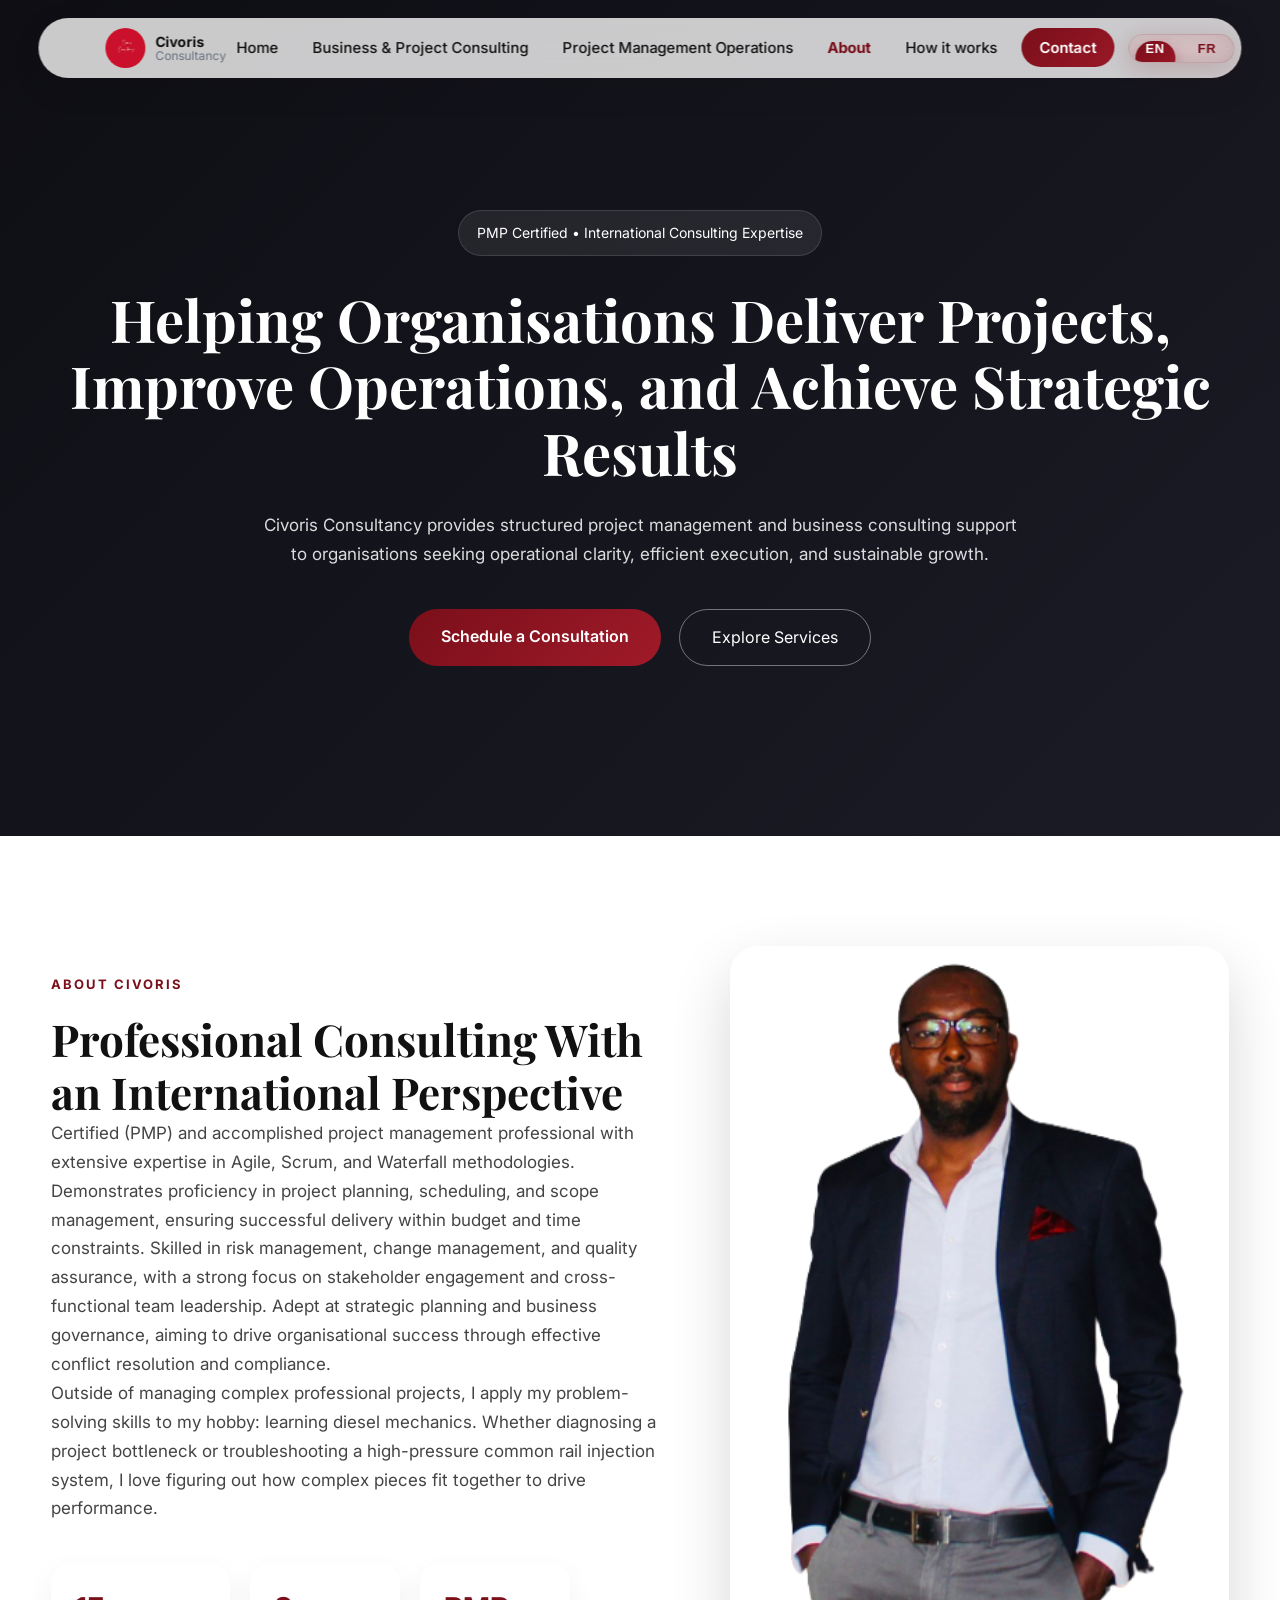
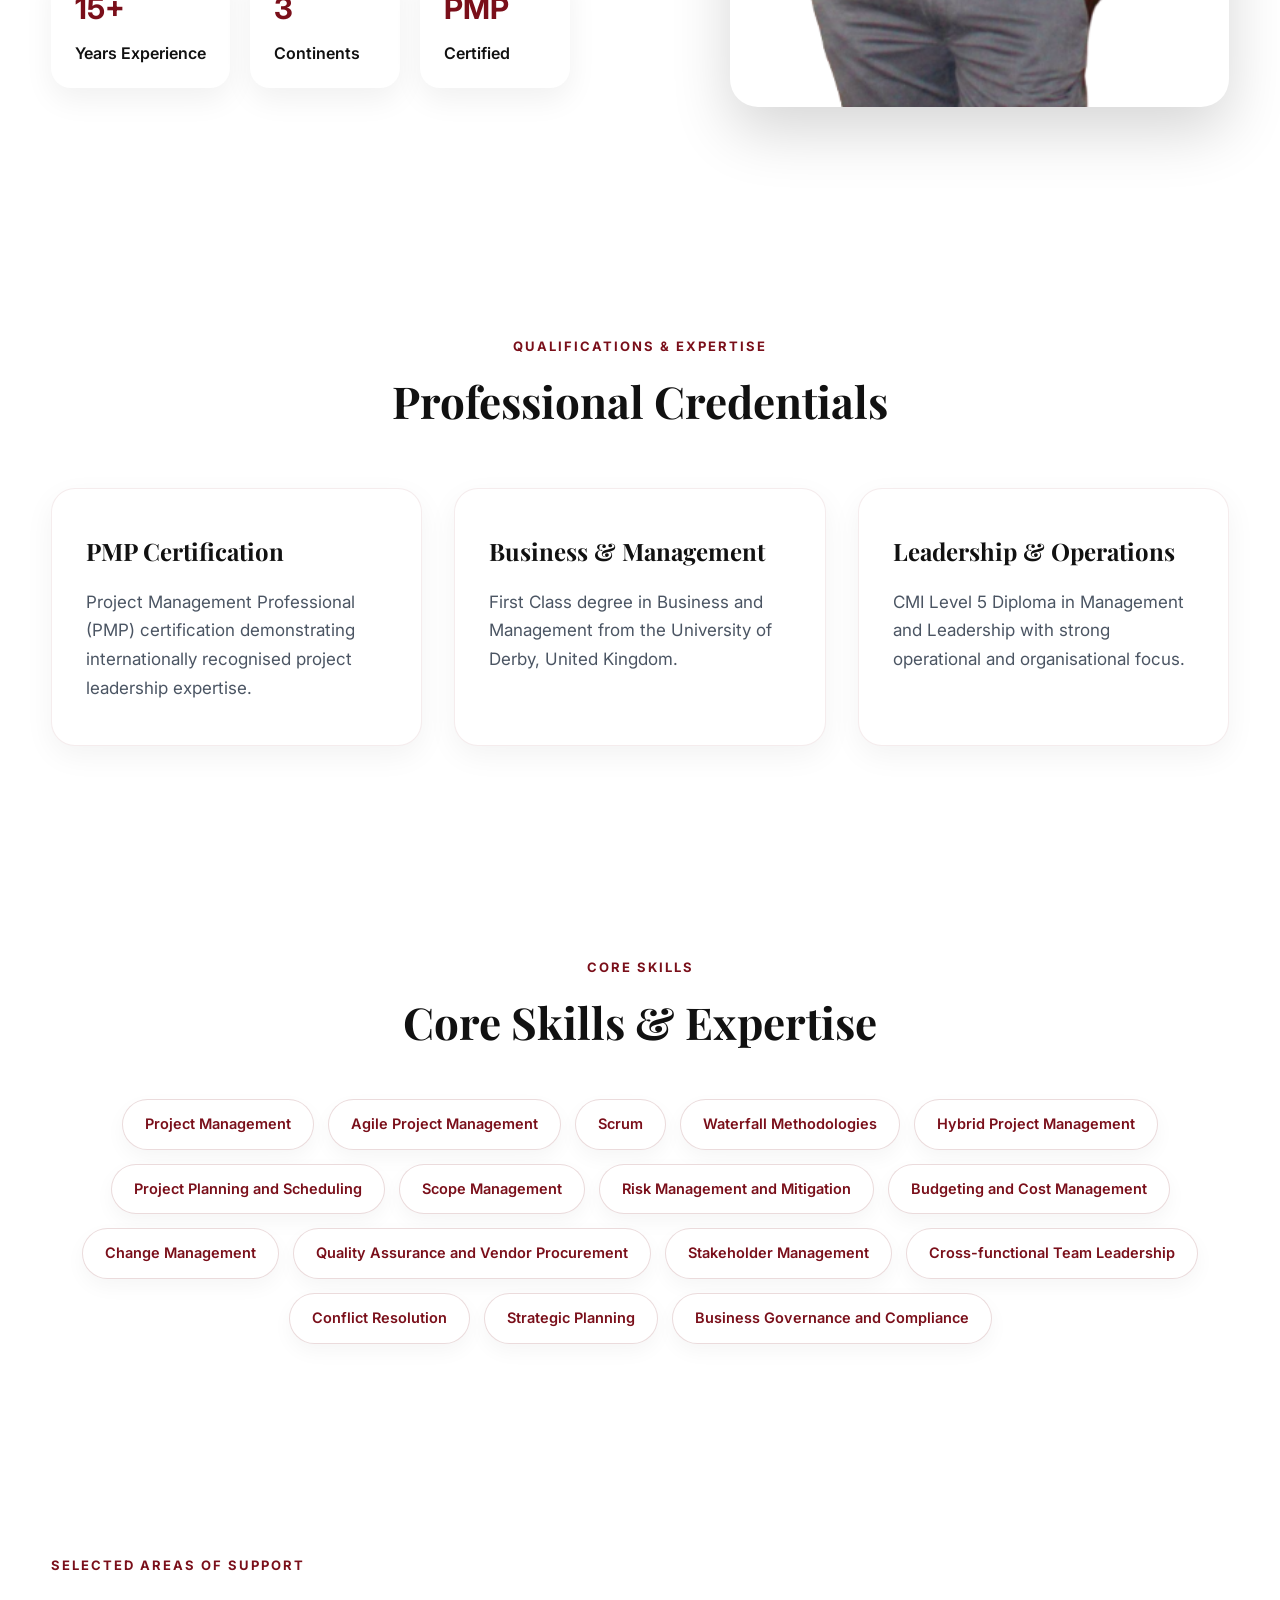
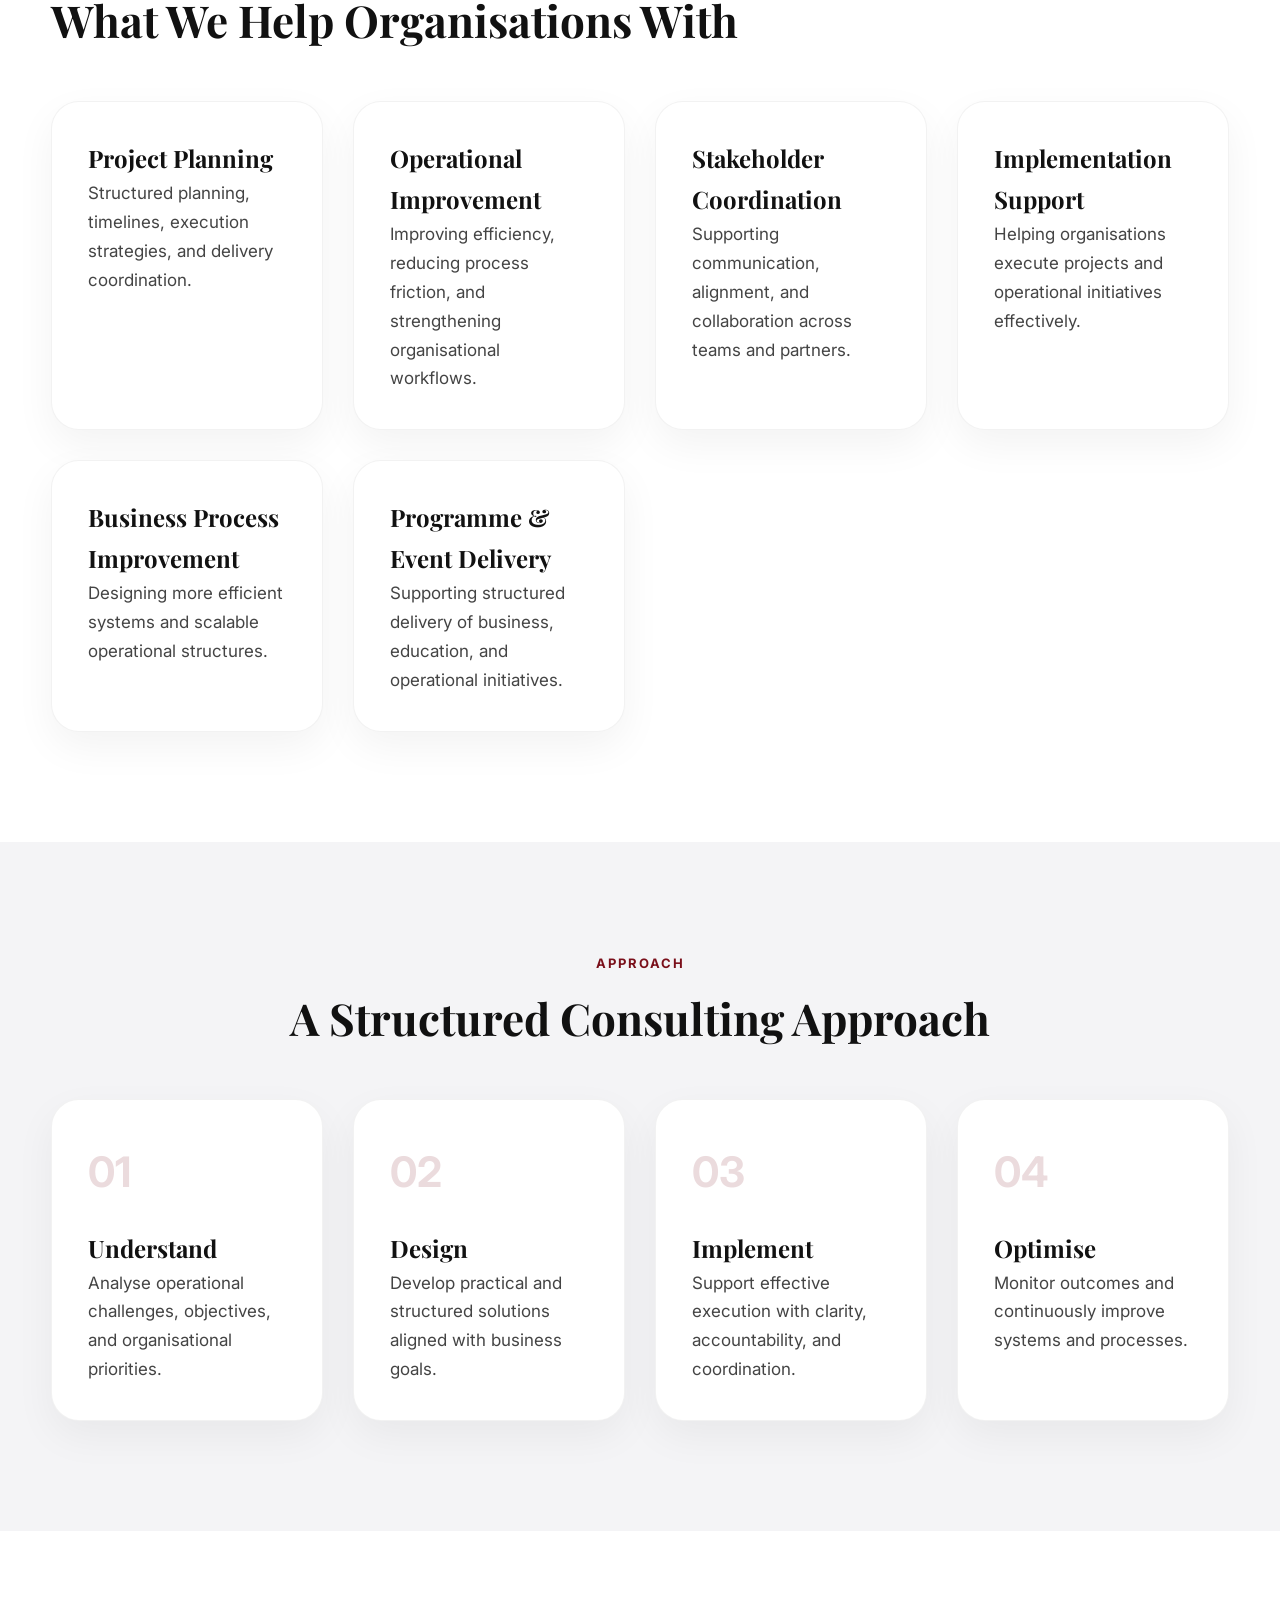
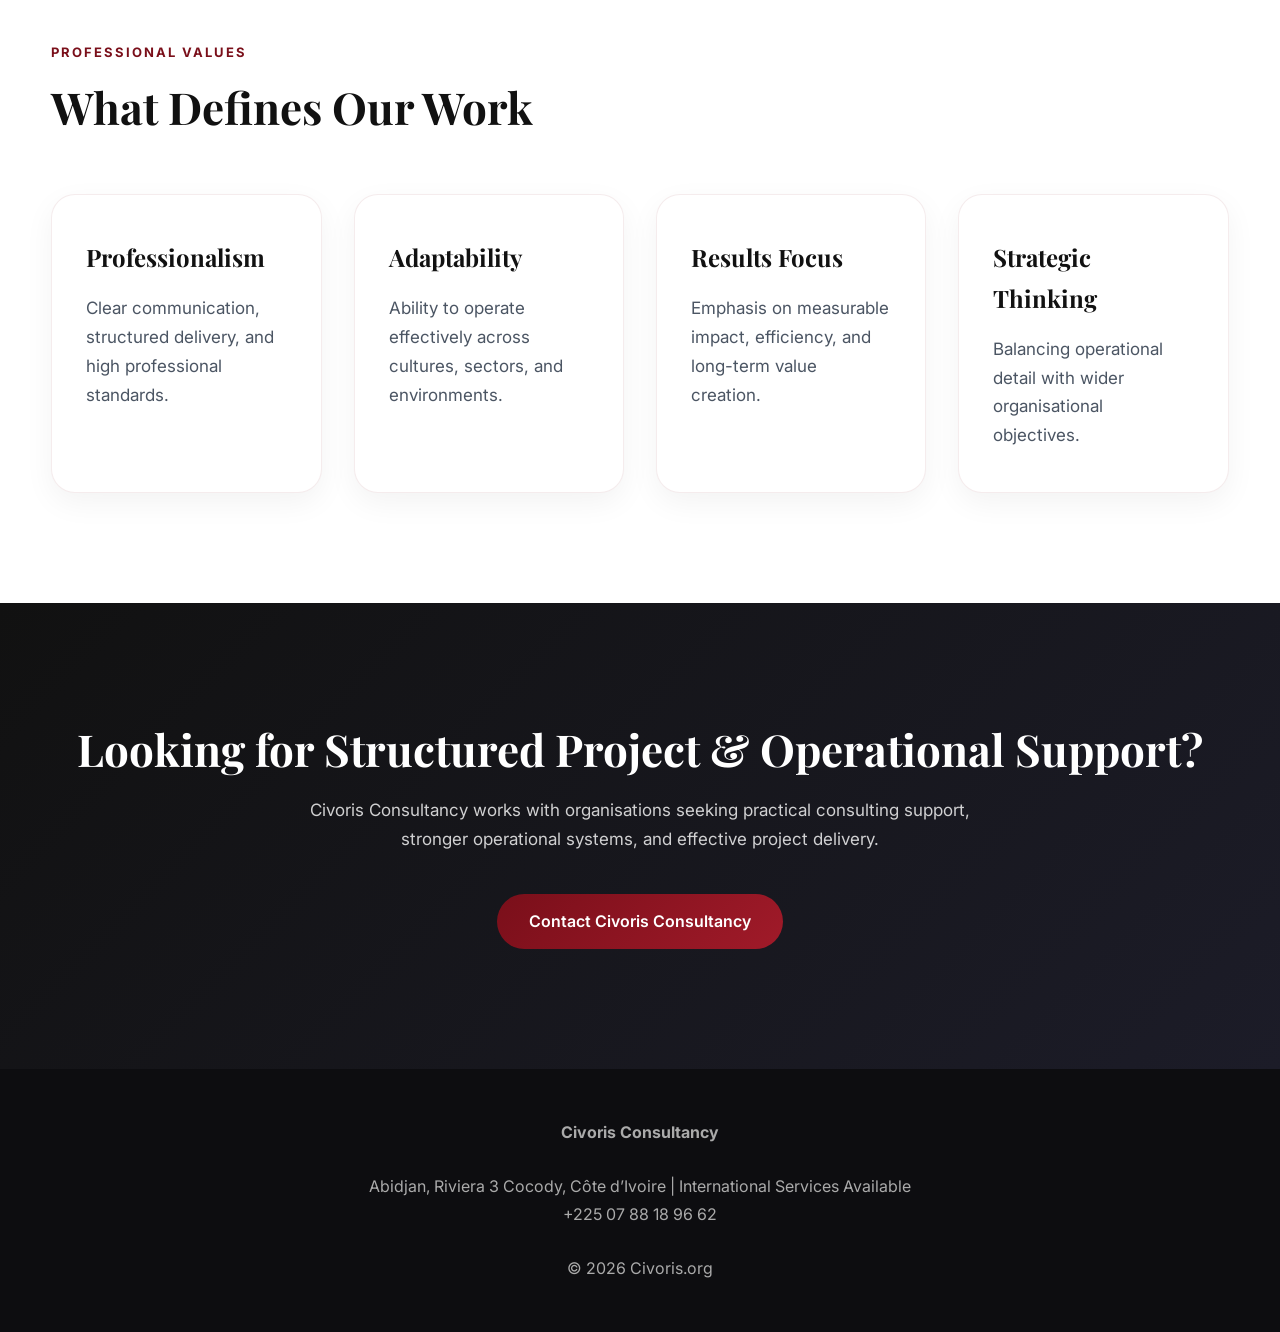
==== about/about.html @ 3b1c062e "All images fixed + Contact Hamburger fixed" ====
<!DOCTYPE html>
<html lang="en">

<head>

<meta charset="UTF-8">
<meta name="viewport" content="width=device-width, initial-scale=1.0">

<title>
About | Civoris Consultancy | Project Management & Business Consulting
</title>

<meta
name="description"
content="Learn more about Civoris Consultancy and its PMP-certified project management and business consulting expertise helping organisations improve operations, project delivery, and strategic execution.">

<link
href="https://fonts.googleapis.com/css2?family=Inter:wght@300;400;500;600;700&family=Playfair+Display:wght@600;700&display=swap"
rel="stylesheet">

<link rel="stylesheet" href="style.css?v=2">

<link
rel="icon"
type="image/png"
href="/home_images/civoris_logo.jpeg">

</head>

<body>

<!-- HEADER -->
<header>

<nav id="navbar">

<div class="container nav-container">

<!-- LOGO -->
<div class="logo">

<a href="../index.html" class="logo-link">

<img
src="/home_images/civoris_logo.jpeg"
alt="Civoris Consultancy Logo">

<div class="logo-text">

<span class="brand-main">
Civoris
</span>

<span class="brand-sub">
Consultancy
</span>

</div>

</a>

</div>

<!-- NAVIGATION -->
<ul>

<li>
<a class="nav-link" href="../index.html" data-i18n="navHome">
Home
</a>
</li>

<li>
<a
class="nav-link"
href="../business_and_project_consulting/business.html"
data-i18n="navBusiness">

Business & Project Consulting

</a>
</li>

<li>
<a
class="nav-link"
href="../Project_Management_Operations/civoris.html"
data-i18n="navOperations">

Project Management Operations

</a>
</li>

<li>
<a class="nav-link active" href="#" data-i18n="navAbout">
About
</a>
</li>

<li>
<a
class="nav-link"
href="../how_it_works/how.html"
data-i18n="navHow">

How it works

</a>
</li>

<li>

<a
class="nav-contact"
href="../contact/contact.html"
data-i18n="navContact">

Contact

</a>

</li>

<li>

<button
type="button"
class="lang-switch"
id="langToggle">

<div class="lang-track">

<div class="lang-thumb"></div>

<span class="lang-option active-lang">
EN
</span>

<span class="lang-option">
FR
</span>

</div>

</button>

</li>

</ul>

<!-- HAMBURGER -->
<button
class="hamburger"
id="hamb"
aria-label="Open mobile menu"
aria-expanded="false">

<span class="bar"></span>

</button>

</div>

</nav>

</header>

<!-- MOBILE MENU -->
<div id="mobilePanel" aria-hidden="true">

<nav class="mobile-nav">

<a
href="../index.html"
class="mobile-link"
data-i18n="navHome">

Home

</a>

<a
href="../business_and_project_consulting/business.html"
class="mobile-link"
data-i18n="navBusiness">

Business & Project Consulting

</a>

<a
href="../Project_Management_Operations/civoris.html"
class="mobile-link"
data-i18n="navOperations">

Project Management Operations

</a>

<a
href="../about/about.html"
class="mobile-link active-mobile"
data-i18n="navAbout">

About

</a>

<a
href="../how_it_works/how.html"
class="mobile-link"
data-i18n="navHow">

How it works

</a>

<a
href="../contact/contact.html"
class="mobile-contact"
data-i18n="navContact">

Contact

</a>

<button
type="button"
class="mobile-lang"
id="mobileLangToggle">

🌐 EN / FR

</button>

</nav>

</div>

<main>

<!-- HERO -->
<section class="page-hero">

<div class="container fade-in">

<div
class="hero-badge"
data-i18n="heroBadge">

PMP Certified • International Consulting Expertise

</div>

<h1 data-i18n="heroTitle">

Helping Organisations Deliver Projects,
Improve Operations,
and Achieve Strategic Results

</h1>

<p data-i18n="heroText">

Civoris Consultancy provides structured project
management and business consulting support to
organisations seeking operational clarity,
efficient execution,
and sustainable growth.

</p>

<div class="hero-actions">

<a
href="../contact/contact.html"
class="btn-primary"
data-i18n="heroBtn1">

Schedule a Consultation

</a>

<a
href="../Project_Management_Operations/civoris.html"
class="btn-outline"
data-i18n="heroBtn2">

Explore Services

</a>

</div>

</div>

</section>

<!-- INTRO -->
<section class="intro-section">

<div class="container intro-grid fade-in">

<div class="intro-text">

<div
class="section-tag"
data-i18n="aboutTag">

ABOUT CIVORIS

</div>

<h2 data-i18n="introTitle">

Professional Consulting With an International Perspective

</h2>

<p data-i18n="introText1">

Certified (PMP) and accomplished project management professional with extensive expertise in Agile, Scrum, and Waterfall methodologies. Demonstrates proficiency in project planning, scheduling, and scope management, ensuring successful delivery within budget and time constraints. Skilled in risk management, change management, and quality assurance, with a strong focus on stakeholder engagement and cross-functional team leadership. Adept at strategic planning and business governance, aiming to drive organisational success through effective conflict resolution and compliance.

</p>

<p data-i18n="introText2">

Outside of managing complex professional projects, I apply my problem-solving skills to my hobby: learning diesel mechanics. Whether diagnosing a project bottleneck or troubleshooting a high-pressure common rail injection system, I love figuring out how complex pieces fit together to drive performance.

</p>

<div class="credibility-strip">

<div class="credibility-item">

<span>
15+
</span>

<div data-i18n="cred1">
Years Experience
</div>

</div>

<div class="credibility-item">

<span>
3
</span>

<div data-i18n="cred2">
Continents
</div>

</div>

<div class="credibility-item">

<span>
PMP
</span>

<div data-i18n="cred3">
Certified
</div>

</div>

</div>

</div>

<div class="founder-img-wrap">

<img
src="about_images/founder_portrait.png"
alt="Founder of Civoris Consultancy">

</div>

</div>

</section>

<!-- QUALIFICATIONS -->
<section class="qualifications">

<div class="container fade-in">

<div
class="section-tag center"
data-i18n="qualificationsTag">

QUALIFICATIONS & EXPERTISE

</div>

<h2
class="center-title"
data-i18n="qualificationsTitle">

Professional Credentials

</h2>

<div class="values-grid">

<div class="value-box">

<h3 data-i18n="qual1Title">
PMP Certification
</h3>

<p data-i18n="qual1Text">
Project Management Professional certification demonstrating internationally recognised project leadership expertise.
</p>

</div>

<div class="value-box">

<h3 data-i18n="qual2Title">
Business & Management
</h3>

<p data-i18n="qual2Text">
First Class degree in Business and Management from the University of Derby, United Kingdom.
</p>

</div>

<div class="value-box">

<h3 data-i18n="qual3Title">
Leadership & Operations
</h3>

<p data-i18n="qual3Text">
CMI Level 5 Diploma in Management and Leadership with strong operational and organisational focus.
</p>

</div>

</div>

</div>

</section>

<!-- CORE SKILLS -->
<section class="skills-section">

<div class="container fade-in">

<div
class="section-tag center"
data-i18n="skillsTag">

CORE SKILLS

</div>

<h2
class="center-title"
data-i18n="skillsTitle">

Core Skills & Expertise

</h2>

<div class="skills-grid">

<span class="skill-pill" data-i18n="skill1">Project Management</span>
<span class="skill-pill" data-i18n="skill2">Agile Project Management</span>
<span class="skill-pill" data-i18n="skill3">Scrum</span>
<span class="skill-pill" data-i18n="skill4">Waterfall Methodologies</span>
<span class="skill-pill" data-i18n="skill5">Hybrid Project Management</span>
<span class="skill-pill" data-i18n="skill6">Project Planning and Scheduling</span>
<span class="skill-pill" data-i18n="skill7">Scope Management</span>
<span class="skill-pill" data-i18n="skill8">Risk Management and Mitigation</span>
<span class="skill-pill" data-i18n="skill9">Budgeting and Cost Management</span>
<span class="skill-pill" data-i18n="skill10">Change Management</span>
<span class="skill-pill" data-i18n="skill11">Quality Assurance and Vendor Procurement</span>
<span class="skill-pill" data-i18n="skill12">Stakeholder Management</span>
<span class="skill-pill" data-i18n="skill13">Cross-functional Team Leadership</span>
<span class="skill-pill" data-i18n="skill14">Conflict Resolution</span>
<span class="skill-pill" data-i18n="skill15">Strategic Planning</span>
<span class="skill-pill" data-i18n="skill16">Business Governance and Compliance</span>

</div>

</div>

</section>

<!-- SUPPORT -->
<section>

<div class="container fade-in">

<div
class="section-tag"
data-i18n="supportTag">

SELECTED AREAS OF SUPPORT

</div>

<h2 data-i18n="supportTitle">

What We Help Organisations With

</h2>

<div class="support-grid">

<div class="support-card">

<h3 data-i18n="support1Title">
Project Planning
</h3>

<p data-i18n="support1Text">
Structured planning, timelines, execution strategies, and delivery coordination.
</p>

</div>

<div class="support-card">

<h3 data-i18n="support2Title">
Operational Improvement
</h3>

<p data-i18n="support2Text">
Improving efficiency, reducing process friction, and strengthening organisational workflows.
</p>

</div>

<div class="support-card">

<h3 data-i18n="support3Title">
Stakeholder Coordination
</h3>

<p data-i18n="support3Text">
Supporting communication, alignment, and collaboration across teams and partners.
</p>

</div>

<div class="support-card">

<h3 data-i18n="support4Title">
Implementation Support
</h3>

<p data-i18n="support4Text">
Helping organisations execute projects and operational initiatives effectively.
</p>

</div>

<div class="support-card">

<h3 data-i18n="support5Title">
Business Process Improvement
</h3>

<p data-i18n="support5Text">
Designing more efficient systems and scalable operational structures.
</p>

</div>

<div class="support-card">

<h3 data-i18n="support6Title">
Programme & Event Delivery
</h3>

<p data-i18n="support6Text">
Supporting structured delivery of business, education, and operational initiatives.
</p>

</div>

</div>

</div>

</section>

<!-- APPROACH -->
<section class="approach-section">

<div class="container fade-in">

<div
class="section-tag center"
data-i18n="approachTag">

APPROACH

</div>

<h2
class="center-title"
data-i18n="approachTitle">

A Structured Consulting Approach

</h2>

<div class="approach-grid">

<div class="approach-step">

<div class="step-number">
01
</div>

<h3 data-i18n="step1Title">
Understand
</h3>

<p data-i18n="step1Text">
Analyse operational challenges, objectives, and organisational priorities.
</p>

</div>

<div class="approach-step">

<div class="step-number">
02
</div>

<h3 data-i18n="step2Title">
Design
</h3>

<p data-i18n="step2Text">
Develop practical and structured solutions aligned with business goals.
</p>

</div>

<div class="approach-step">

<div class="step-number">
03
</div>

<h3 data-i18n="step3Title">
Implement
</h3>

<p data-i18n="step3Text">
Support effective execution with clarity, accountability, and coordination.
</p>

</div>

<div class="approach-step">

<div class="step-number">
04
</div>

<h3 data-i18n="step4Title">
Optimise
</h3>

<p data-i18n="step4Text">
Monitor outcomes and continuously improve systems and processes.
</p>

</div>

</div>

</div>

</section>

<!-- VALUES -->
<section>

<div class="container fade-in">

<div
class="section-tag"
data-i18n="valuesTag">

PROFESSIONAL VALUES

</div>

<h2 data-i18n="valuesTitle">

What Defines Our Work

</h2>

<div class="values-grid">

<div class="value-box">

<h3 data-i18n="value1Title">
Professionalism
</h3>

<p data-i18n="value1Text">
Clear communication, structured delivery, and high professional standards.
</p>

</div>

<div class="value-box">

<h3 data-i18n="value2Title">
Adaptability
</h3>

<p data-i18n="value2Text">
Ability to operate effectively across cultures, sectors, and environments.
</p>

</div>

<div class="value-box">

<h3 data-i18n="value3Title">
Results Focus
</h3>

<p data-i18n="value3Text">
Emphasis on measurable impact, efficiency, and long-term value creation.
</p>

</div>

<div class="value-box">

<h3 data-i18n="value4Title">
Strategic Thinking
</h3>

<p data-i18n="value4Text">
Balancing operational detail with wider organisational objectives.
</p>

</div>

</div>

</div>

</section>

<!-- CTA -->
<section class="cta-section">

<div class="container fade-in">

<h2 data-i18n="ctaTitle">

Looking for Structured Project & Operational Support?

</h2>

<p data-i18n="ctaText">

Civoris Consultancy works with organisations seeking practical consulting support, stronger operational systems, and effective project delivery.

</p>

<a
href="../contact/contact.html"
class="btn-primary"
data-i18n="ctaBtn">

Contact Civoris Consultancy

</a>

</div>

</section>

<footer>

<div class="container">

<strong>
Civoris Consultancy
</strong>

<br><br>

Abidjan, Riviera 3 Cocody, Côte d’Ivoire |
International Services Available

<br>

+225 07 88 18 96 62

<br><br>

© 2026 Civoris.org

</div>

</footer>

</main>

<script src="script.js?v=2"></script>

</body>
</html>
---- about/style.css ----
:root{

--burgundy:#7a0f1a;
--burgundy-dark:#5c0b14;

--black:#111111;
--white:#ffffff;

--light:#f4f4f6;

--muted:#6b7280;

--transition:all .35s ease;

}

*{
margin:0;
padding:0;
box-sizing:border-box;
}

html{
scroll-behavior:smooth;
}

body{

font-family:'Inter',sans-serif;

background:var(--white);

color:var(--black);

overflow-x:hidden;

line-height:1.7;

}

.container{

width:92%;
max-width:1200px;

margin:auto;

}

/* TYPOGRAPHY */

h1,h2,h3{

font-family:'Playfair Display',serif;
font-weight:700;

}

h1{
font-size:clamp(36px,5vw,58px);
line-height:1.15;
}

h2{
font-size:clamp(30px,4vw,44px);
line-height:1.2;
}

h3{
font-size:24px;
}

p{
font-size:17px;
color:#444;
}

section{
padding:110px 0;
}

/* NAVBAR */

#navbar{

position:fixed;

top:18px;
left:50%;

transform:translateX(-50%);

width:94%;
max-width:1420px;

background:rgba(255,255,255,.78);

backdrop-filter:blur(18px);

border-radius:60px;

padding:10px 20px;

z-index:1000;

box-shadow:
0 10px 35px rgba(0,0,0,.08);

transition:var(--transition);

}

#navbar.scrolled{

top:10px;

box-shadow:
0 15px 40px rgba(0,0,0,.12);

}

.nav-container{

display:flex;
align-items:center;
justify-content:space-between;

}

.logo-link{

display:flex;
align-items:center;
gap:10px;

text-decoration:none;

}

.logo img{

height:40px;
border-radius:50%;
flex-shrink:0;

}

.logo-text{

display:flex;
flex-direction:column;

line-height:1.1;

white-space:nowrap;

}

.brand-main{
font-weight:700;
font-size:14px;
color:var(--black);
}

.brand-sub{
font-size:12px;
color:var(--muted);
}

nav ul{

display:flex;
align-items:center;
gap:14px;

list-style:none;

flex-wrap:nowrap;

}

.nav-link{

text-decoration:none;
color:var(--black);

font-weight:500;
font-size:15px;

white-space:nowrap;

padding:8px 10px;

border-radius:20px;

transition:var(--transition);

}

.nav-link:hover{

background:rgba(122,15,26,.06);
color:var(--burgundy);

}

.active{

color:var(--burgundy);
font-weight:700;

}

.nav-contact{

background:linear-gradient(
135deg,
var(--burgundy),
#991827
);

color:white;

padding:10px 18px;

border-radius:50px;

text-decoration:none;

font-weight:600;
font-size:15px;

white-space:nowrap;

transition:var(--transition);

}

.nav-contact:hover{

transform:translateY(-2px);

box-shadow:
0 10px 25px rgba(122,15,26,.25);

}

/* LANGUAGE SWITCH */

/* =========================
   LANGUAGE SWITCH
========================= */

.lang-switch{

border:none;

background:transparent;

cursor:pointer;

position:relative;

animation:
langPulse 3.5s ease-in-out infinite;

flex-shrink:0;

}

/* SOFT ATTENTION PULSE */
@keyframes langPulse{

0%{
transform:scale(1);
}

50%{
transform:scale(1.04);
}

100%{
transform:scale(1);
}

}

.lang-switch::after{

content:"";

position:absolute;

inset:-4px;

border-radius:60px;

background:
rgba(122,15,26,.12);

filter:blur(12px);

opacity:.55;

z-index:-1;

animation:
langGlow 3.5s ease-in-out infinite;

}

@keyframes langGlow{

0%{
opacity:.25;
transform:scale(.95);
}

50%{
opacity:.65;
transform:scale(1.05);
}

100%{
opacity:.25;
transform:scale(.95);
}

}

.lang-track{

position:relative;

display:flex;
align-items:center;
gap:12px;

padding:6px;

border-radius:50px;

background:
linear-gradient(
135deg,
rgba(122,15,26,.10),
rgba(122,15,26,.18)
);

min-width:98px;

overflow:hidden;

backdrop-filter:blur(12px);

border:
1px solid rgba(122,15,26,.12);

box-shadow:
0 10px 25px rgba(122,15,26,.12);

transition:
all .35s ease;

}

/* HOVER EFFECT */
.lang-switch:hover .lang-track{

transform:translateY(-2px);

box-shadow:
0 14px 35px rgba(122,15,26,.22);

background:
linear-gradient(
135deg,
rgba(122,15,26,.16),
rgba(122,15,26,.24)
);

}

/* SLIDING THUMB */
.lang-thumb{

position:absolute;

left:6px;
top:6px;

width:40px;
height:34px;

border-radius:40px;

background:
linear-gradient(
135deg,
var(--burgundy),
#9d1726
);

transition:
all .35s cubic-bezier(.2,.8,.2,1);

box-shadow:
0 6px 18px rgba(122,15,26,.35);

}

.lang-track.fr .lang-thumb{

left:50px;

}

/* TEXT */
.lang-option{

position:relative;

z-index:2;

width:40px;

text-align:center;

font-size:13px;
font-weight:700;

color:var(--burgundy);

transition:
all .3s ease;

letter-spacing:.5px;

}

.active-lang{

color:white;

}

/* SMALL SHIMMER EFFECT */
.lang-track::before{

content:"";

position:absolute;

top:0;
left:-120%;

width:80%;
height:100%;

background:
linear-gradient(
90deg,
transparent,
rgba(255,255,255,.35),
transparent
);

transform:skewX(-25deg);

animation:
langShine 5s linear infinite;

}

@keyframes langShine{

100%{
left:130%;
}

}

/* HERO */

.page-hero{

background:
linear-gradient(135deg,#0e0e14,#1b1b26);

color:white;

padding-top:210px;
padding-bottom:170px;

text-align:center;

}

.hero-badge{

display:inline-flex;

padding:10px 18px;

border-radius:50px;

background:rgba(255,255,255,.08);

border:1px solid rgba(255,255,255,.12);

margin-bottom:30px;

font-size:14px;

}

.page-hero p{

max-width:760px;

margin:25px auto;

color:rgba(255,255,255,.85);

}

.hero-actions{

display:flex;
justify-content:center;
gap:18px;

margin-top:40px;

flex-wrap:wrap;

}

/* BUTTONS */

.btn-primary{

background:
linear-gradient(
135deg,
var(--burgundy),
#a01a29
);

color:white;

padding:14px 32px;

border-radius:50px;

text-decoration:none;

font-weight:600;

transition:var(--transition);

display:inline-block;

}

.btn-primary:hover{

transform:translateY(-3px);

box-shadow:
0 15px 30px rgba(122,15,26,.25);

}

.btn-outline{

border:1px solid rgba(255,255,255,.4);

padding:14px 32px;

border-radius:50px;

text-decoration:none;

color:white;

transition:var(--transition);

}

.btn-outline:hover{

background:white;
color:var(--black);

}

/* INTRO */

.intro-section{
padding:110px 0;
}

.intro-grid{

display:grid;

grid-template-columns:1.1fr .9fr;

gap:70px;

align-items:center;

}

.section-tag{

font-size:13px;
font-weight:700;

letter-spacing:2px;

color:var(--burgundy);

margin-bottom:18px;

}

.center{
text-align:center;
}

.center-title{
text-align:center;
margin-bottom:20px;
}

.founder-img-wrap img{

width:100%;

border-radius:28px;

box-shadow:
0 25px 60px rgba(0,0,0,.16);

}

.credibility-strip{

display:flex;
gap:20px;

margin-top:40px;

flex-wrap:wrap;

}

.credibility-item{

background:white;

padding:20px 24px;

border-radius:20px;

box-shadow:
0 12px 30px rgba(0,0,0,.06);

font-weight:600;

min-width:150px;

}

.credibility-item span{

display:block;

font-size:30px;
font-weight:700;

color:var(--burgundy);

margin-bottom:6px;

}

/* CARDS */
/* =========================
   VALUES GRID
========================= */

/* =========================
   VALUES GRID
========================= */

.values-grid{

display:grid;

grid-template-columns:
repeat(auto-fit,minmax(250px,1fr));

gap:32px;

margin-top:60px;

}

/* CARD */

.value-box{

position:relative;

overflow:hidden;

padding:42px 34px;

border-radius:24px;

background-color:#ffffff;

border:1px solid rgba(122,15,26,.08);

box-shadow:
0 10px 30px rgba(0,0,0,.05);

transition:
transform .45s cubic-bezier(.2,.8,.2,1),
background-color .45s ease,
box-shadow .45s ease,
border-color .45s ease;

}

/* TITLE */

.value-box h3{

margin-bottom:16px;

color:var(--black);

transition:color .35s ease;

position:relative;

z-index:2;

}

/* TEXT */

.value-box p{

color:#4b5563;

transition:color .35s ease;

position:relative;

z-index:2;

}

/* HOVER */

.value-box:hover{

background-color:var(--burgundy);

border-color:var(--burgundy);

transform:translateY(-10px);

box-shadow:
0 22px 50px rgba(122,15,26,.28);

}

/* TEXT ON HOVER */

.value-box:hover h3,
.value-box:hover p{

color:#ffffff;

}

.value-box::before{

content:"";

position:absolute;

inset:0;

background:
linear-gradient(
135deg,
rgba(255,255,255,.12),
rgba(255,255,255,0)
);

opacity:0;

transition:opacity .45s ease;

}

.value-box:hover::before{

opacity:1;

}
.support-grid,
.approach-grid{

display:grid;

grid-template-columns:
repeat(auto-fit,minmax(260px,1fr));

gap:30px;

margin-top:55px;

}


.support-card,
.approach-step{

background:white;

padding:36px;

border-radius:28px;

border:1px solid rgba(0,0,0,.05);

box-shadow:
0 15px 40px rgba(0,0,0,.05);

transition:var(--transition);

}

.support-card:hover,
.approach-step:hover{

transform:translateY(-8px);

box-shadow:
0 25px 50px rgba(0,0,0,.08);

}

.approach-section{
background:var(--light);
}

/* CORE SKILLS */

.skills-section{
padding:100px 0;
}

.skills-grid{

display:flex;
flex-wrap:wrap;

justify-content:center;

gap:14px;

margin-top:50px;

}

.skill-pill{

display:inline-flex;
align-items:center;

padding:12px 22px;

border-radius:50px;

background:#ffffff;

border:1px solid rgba(122,15,26,.15);

box-shadow:
0 8px 20px rgba(0,0,0,.04);

font-size:14.5px;
font-weight:600;

color:var(--burgundy);

transition:
transform .3s ease,
background .3s ease,
color .3s ease,
box-shadow .3s ease;

}

.skill-pill:hover{

transform:translateY(-4px);

background:var(--burgundy);

color:#ffffff;

box-shadow:
0 14px 30px rgba(122,15,26,.25);

}

.step-number{

font-size:42px;
font-weight:700;

color:rgba(122,15,26,.15);

margin-bottom:20px;

}

/* CTA */

.cta-section{

background:
linear-gradient(135deg,#111,#1c1c28);

color:white;

text-align:center;

padding:120px 0;

}

.cta-section p{

max-width:700px;

margin:20px auto 40px;

color:rgba(255,255,255,.8);

}

/* FOOTER */

footer{

background:#0d0d10;

color:#aaa;

padding:50px 0;

text-align:center;

}

/* ANIMATION */

.fade-in{

opacity:0;
transform:translateY(60px);

transition:all 1s ease;

}

.fade-in.visible{

opacity:1;
transform:translateY(0);

}

/* MOBILE */

.hamburger{
display:none;
}

#mobilePanel{
display:none;
}

@media(max-width:1080px){

nav ul{
display:none !important;
}

.hamburger{

display:flex !important;

width:46px;
height:46px;

border:none;

background:
rgba(122,15,26,.08);

border-radius:12px;

align-items:center;
justify-content:center;

cursor:pointer;

}

.hamburger .bar,
.hamburger .bar::before,
.hamburger .bar::after{

content:"";

display:block;

width:22px;
height:2px;

background:var(--burgundy);

border-radius:2px;

position:relative;

}

.hamburger .bar::before{
position:absolute;
top:-6px;
}

.hamburger .bar::after{
position:absolute;
top:6px;
}

#mobilePanel{

display:block !important;

position:fixed;

top:88px;
left:50%;

transform:
translateX(-50%)
translateY(-18px)
scale(.96);

width:92%;

background:rgba(255,255,255,.92);

backdrop-filter:blur(20px);

border-radius:28px;

padding:22px;

box-shadow:
0 25px 60px rgba(0,0,0,.14);

opacity:0;
visibility:hidden;

transition:
opacity .35s ease,
transform .4s ease,
visibility .35s ease;

z-index:999;

}

#mobilePanel.show{

opacity:1;
visibility:visible;

transform:
translateX(-50%)
translateY(0)
scale(1);

}

.mobile-nav{

display:flex;
flex-direction:column;
gap:10px;

}

.mobile-link,
.mobile-contact,
.mobile-lang{

display:flex;
justify-content:center;
align-items:center;

padding:15px 18px;

border-radius:16px;

text-decoration:none;

font-weight:600;

border:none;

cursor:pointer;

}

.mobile-link{

background:#f7f7f8;

color:var(--black);

}

.mobile-contact{

background:var(--burgundy);

color:white;

}

.mobile-lang{

background:
rgba(122,15,26,.08);

color:var(--burgundy);

}

.intro-grid{
grid-template-columns:1fr;
}

.page-hero{
padding-top:180px;
}

h1{
font-size:36px;
}

.hero-actions{
flex-direction:column;
align-items:center;
}

}
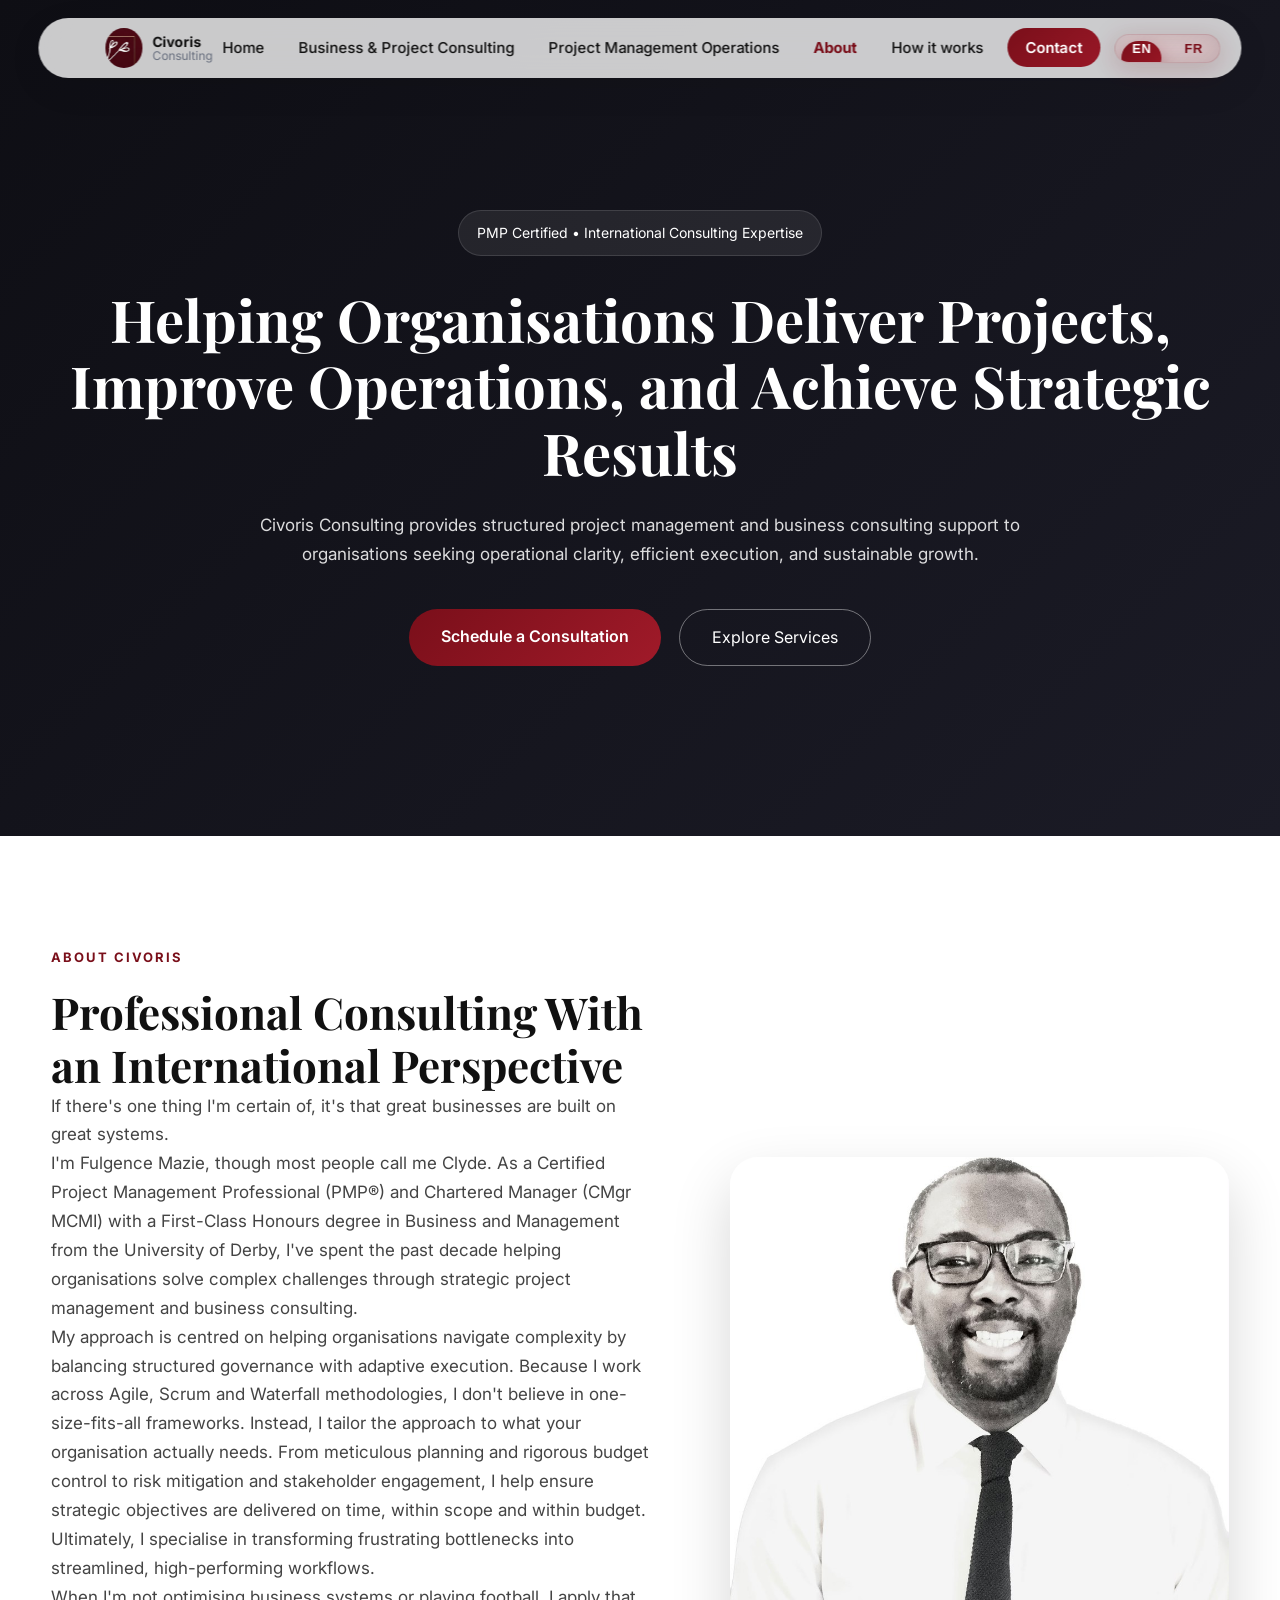
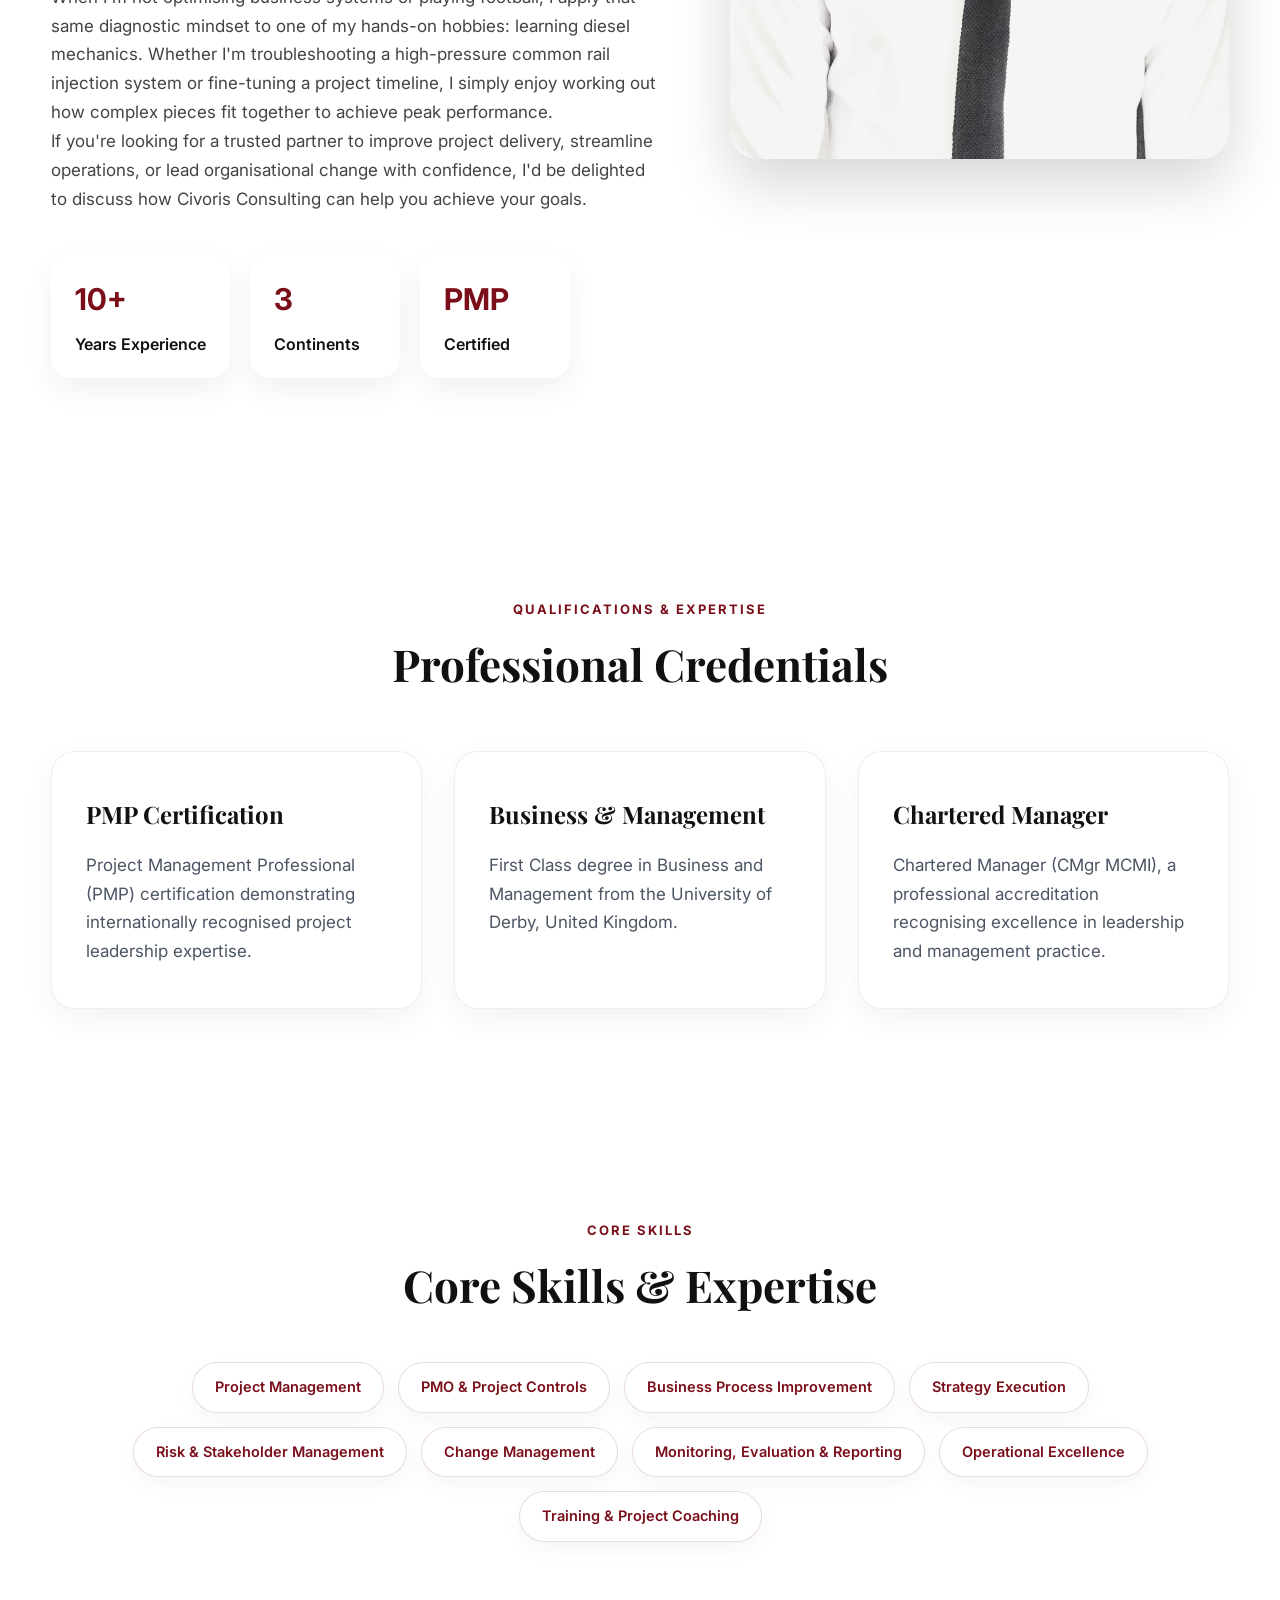
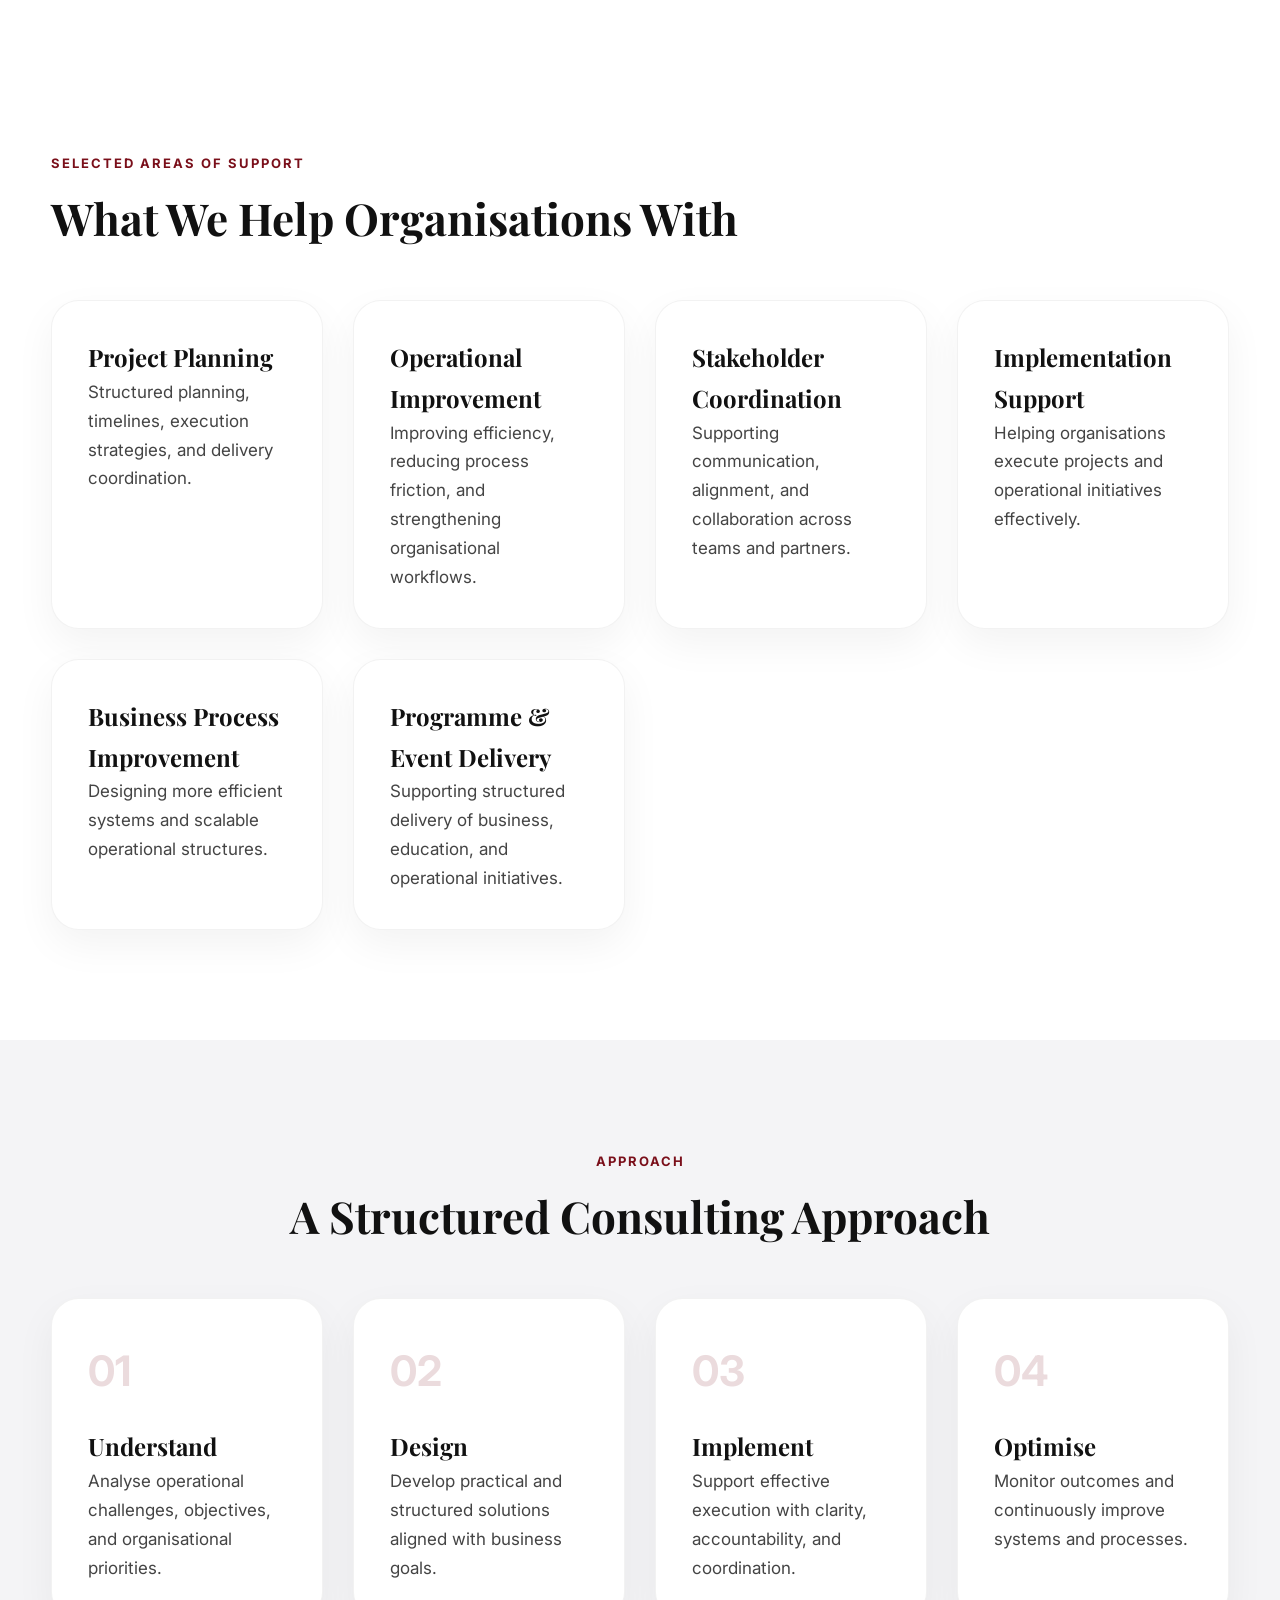
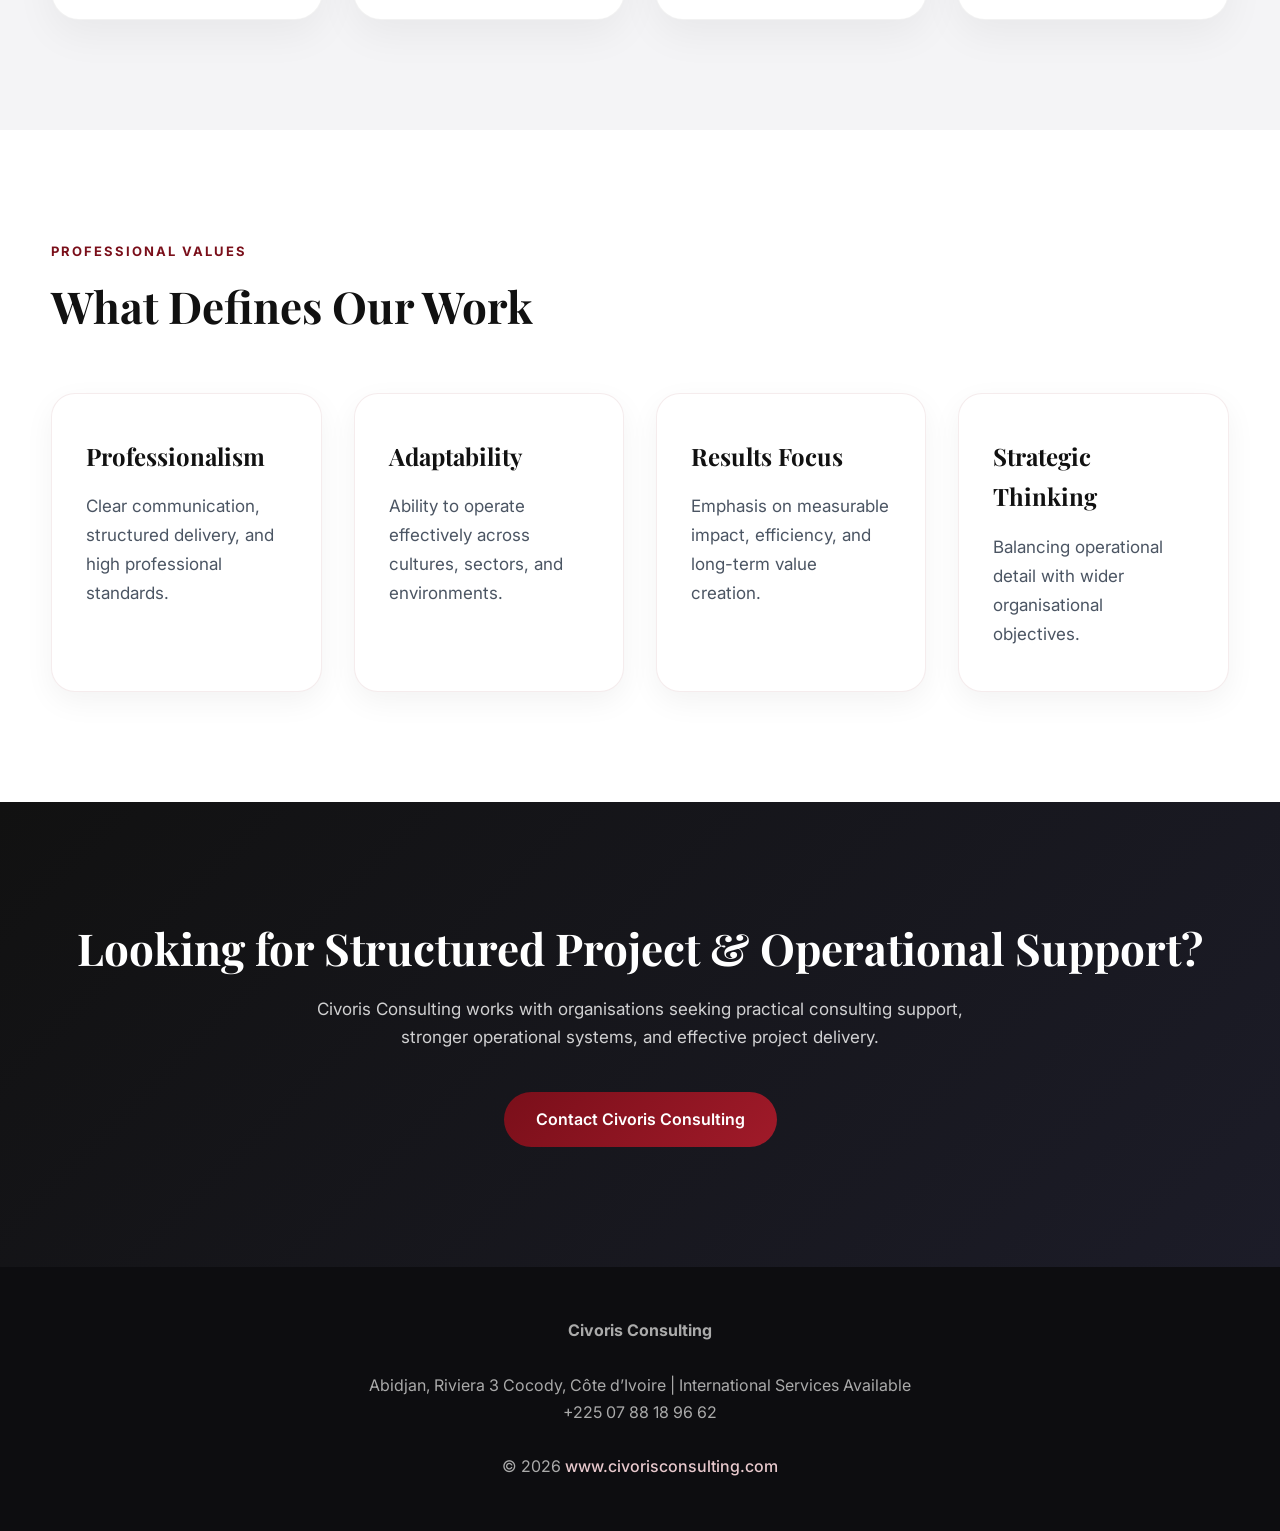
==== commit 838a6119: "Privacy + Several customer demands done" ====
--- a/about/about.html
+++ b/about/about.html
@@ -7,12 +7,12 @@
 <meta name="viewport" content="width=device-width, initial-scale=1.0">
 
 <title>
-About | Civoris Consultancy | Project Management & Business Consulting
+About | Civoris Consulting | Project Management & Business Consulting
 </title>
 
 <meta
 name="description"
-content="Learn more about Civoris Consultancy and its PMP-certified project management and business consulting expertise helping organisations improve operations, project delivery, and strategic execution.">
+content="Learn more about Civoris Consulting and its PMP-certified project management and business consulting expertise helping organisations improve operations, project delivery, and strategic execution.">
 
 <link
 href="https://fonts.googleapis.com/css2?family=Inter:wght@300;400;500;600;700&family=Playfair+Display:wght@600;700&display=swap"
@@ -43,7 +43,7 @@
 
 <img
 src="/home_images/civoris_logo.jpeg"
-alt="Civoris Consultancy Logo">
+alt="Civoris Consulting Logo">
 
 <div class="logo-text">
 
@@ -52,7 +52,7 @@
 </span>
 
 <span class="brand-sub">
-Consultancy
+Consulting
 </span>
 
 </div>
@@ -263,7 +263,7 @@
 
 <p data-i18n="heroText">
 
-Civoris Consultancy provides structured project
+Civoris Consulting provides structured project
 management and business consulting support to
 organisations seeking operational clarity,
 efficient execution,
@@ -320,13 +320,31 @@
 
 <p data-i18n="introText1">
 
-Certified (PMP) and accomplished project management professional with extensive expertise in Agile, Scrum, and Waterfall methodologies. Demonstrates proficiency in project planning, scheduling, and scope management, ensuring successful delivery within budget and time constraints. Skilled in risk management, change management, and quality assurance, with a strong focus on stakeholder engagement and cross-functional team leadership. Adept at strategic planning and business governance, aiming to drive organisational success through effective conflict resolution and compliance.
+If there's one thing I'm certain of, it's that great businesses are built on great systems.
 
 </p>
 
 <p data-i18n="introText2">
 
-Outside of managing complex professional projects, I apply my problem-solving skills to my hobby: learning diesel mechanics. Whether diagnosing a project bottleneck or troubleshooting a high-pressure common rail injection system, I love figuring out how complex pieces fit together to drive performance.
+I'm Fulgence Mazie, though most people call me Clyde. As a Certified Project Management Professional (PMP®) and Chartered Manager (CMgr MCMI) with a First-Class Honours degree in Business and Management from the University of Derby, I've spent the past decade helping organisations solve complex challenges through strategic project management and business consulting.
+
+</p>
+
+<p data-i18n="introText3">
+
+My approach is centred on helping organisations navigate complexity by balancing structured governance with adaptive execution. Because I work across Agile, Scrum and Waterfall methodologies, I don't believe in one-size-fits-all frameworks. Instead, I tailor the approach to what your organisation actually needs. From meticulous planning and rigorous budget control to risk mitigation and stakeholder engagement, I help ensure strategic objectives are delivered on time, within scope and within budget. Ultimately, I specialise in transforming frustrating bottlenecks into streamlined, high-performing workflows.
+
+</p>
+
+<p data-i18n="introText4">
+
+When I'm not optimising business systems or playing football, I apply that same diagnostic mindset to one of my hands-on hobbies: learning diesel mechanics. Whether I'm troubleshooting a high-pressure common rail injection system or fine-tuning a project timeline, I simply enjoy working out how complex pieces fit together to achieve peak performance.
+
+</p>
+
+<p data-i18n="introText5">
+
+If you're looking for a trusted partner to improve project delivery, streamline operations, or lead organisational change with confidence, I'd be delighted to discuss how Civoris Consulting can help you achieve your goals.
 
 </p>
 
@@ -335,7 +353,7 @@
 <div class="credibility-item">
 
 <span>
-15+
+10+
 </span>
 
 <div data-i18n="cred1">
@@ -375,8 +393,8 @@
 <div class="founder-img-wrap">
 
 <img
-src="about_images/founder_portrait.png"
-alt="Founder of Civoris Consultancy">
+src="about_images/founder_portrait.jpg"
+alt="Fulgence \"Clyde\" Mazie, Founder of Civoris Consulting">
 
 </div>
 
@@ -434,11 +452,11 @@
 <div class="value-box">
 
 <h3 data-i18n="qual3Title">
-Leadership & Operations
+Chartered Manager
 </h3>
 
 <p data-i18n="qual3Text">
-CMI Level 5 Diploma in Management and Leadership with strong operational and organisational focus.
+Chartered Manager (CMgr MCMI), a professional accreditation recognising excellence in leadership and management practice.
 </p>
 
 </div>
@@ -473,21 +491,14 @@
 <div class="skills-grid">
 
 <span class="skill-pill" data-i18n="skill1">Project Management</span>
-<span class="skill-pill" data-i18n="skill2">Agile Project Management</span>
-<span class="skill-pill" data-i18n="skill3">Scrum</span>
-<span class="skill-pill" data-i18n="skill4">Waterfall Methodologies</span>
-<span class="skill-pill" data-i18n="skill5">Hybrid Project Management</span>
-<span class="skill-pill" data-i18n="skill6">Project Planning and Scheduling</span>
-<span class="skill-pill" data-i18n="skill7">Scope Management</span>
-<span class="skill-pill" data-i18n="skill8">Risk Management and Mitigation</span>
-<span class="skill-pill" data-i18n="skill9">Budgeting and Cost Management</span>
-<span class="skill-pill" data-i18n="skill10">Change Management</span>
-<span class="skill-pill" data-i18n="skill11">Quality Assurance and Vendor Procurement</span>
-<span class="skill-pill" data-i18n="skill12">Stakeholder Management</span>
-<span class="skill-pill" data-i18n="skill13">Cross-functional Team Leadership</span>
-<span class="skill-pill" data-i18n="skill14">Conflict Resolution</span>
-<span class="skill-pill" data-i18n="skill15">Strategic Planning</span>
-<span class="skill-pill" data-i18n="skill16">Business Governance and Compliance</span>
+<span class="skill-pill" data-i18n="skill2">PMO & Project Controls</span>
+<span class="skill-pill" data-i18n="skill3">Business Process Improvement</span>
+<span class="skill-pill" data-i18n="skill4">Strategy Execution</span>
+<span class="skill-pill" data-i18n="skill5">Risk & Stakeholder Management</span>
+<span class="skill-pill" data-i18n="skill6">Change Management</span>
+<span class="skill-pill" data-i18n="skill7">Monitoring, Evaluation & Reporting</span>
+<span class="skill-pill" data-i18n="skill8">Operational Excellence</span>
+<span class="skill-pill" data-i18n="skill9">Training & Project Coaching</span>
 
 </div>
 
@@ -775,7 +786,7 @@
 
 <p data-i18n="ctaText">
 
-Civoris Consultancy works with organisations seeking practical consulting support, stronger operational systems, and effective project delivery.
+Civoris Consulting works with organisations seeking practical consulting support, stronger operational systems, and effective project delivery.
 
 </p>
 
@@ -784,7 +795,7 @@
 class="btn-primary"
 data-i18n="ctaBtn">
 
-Contact Civoris Consultancy
+Contact Civoris Consulting
 
 </a>
 
@@ -797,7 +808,7 @@
 <div class="container">
 
 <strong>
-Civoris Consultancy
+Civoris Consulting
 </strong>
 
 <br><br>
@@ -811,7 +822,7 @@
 
 <br><br>
 
-© 2026 Civoris.org
+© 2026 <a href="https://www.civorisconsulting.com">www.civorisconsulting.com</a>
 
 </div>
 
--- a/about/style.css
+++ b/about/style.css
@@ -974,6 +974,26 @@
 
 }
 
+footer a{
+
+color:#e8c9cd;
+
+text-decoration:none;
+
+font-weight:500;
+
+transition:color .3s ease;
+
+}
+
+footer a:hover{
+
+color:#ffffff;
+
+text-decoration:underline;
+
+}
+
 /* ANIMATION */
 
 .fade-in{
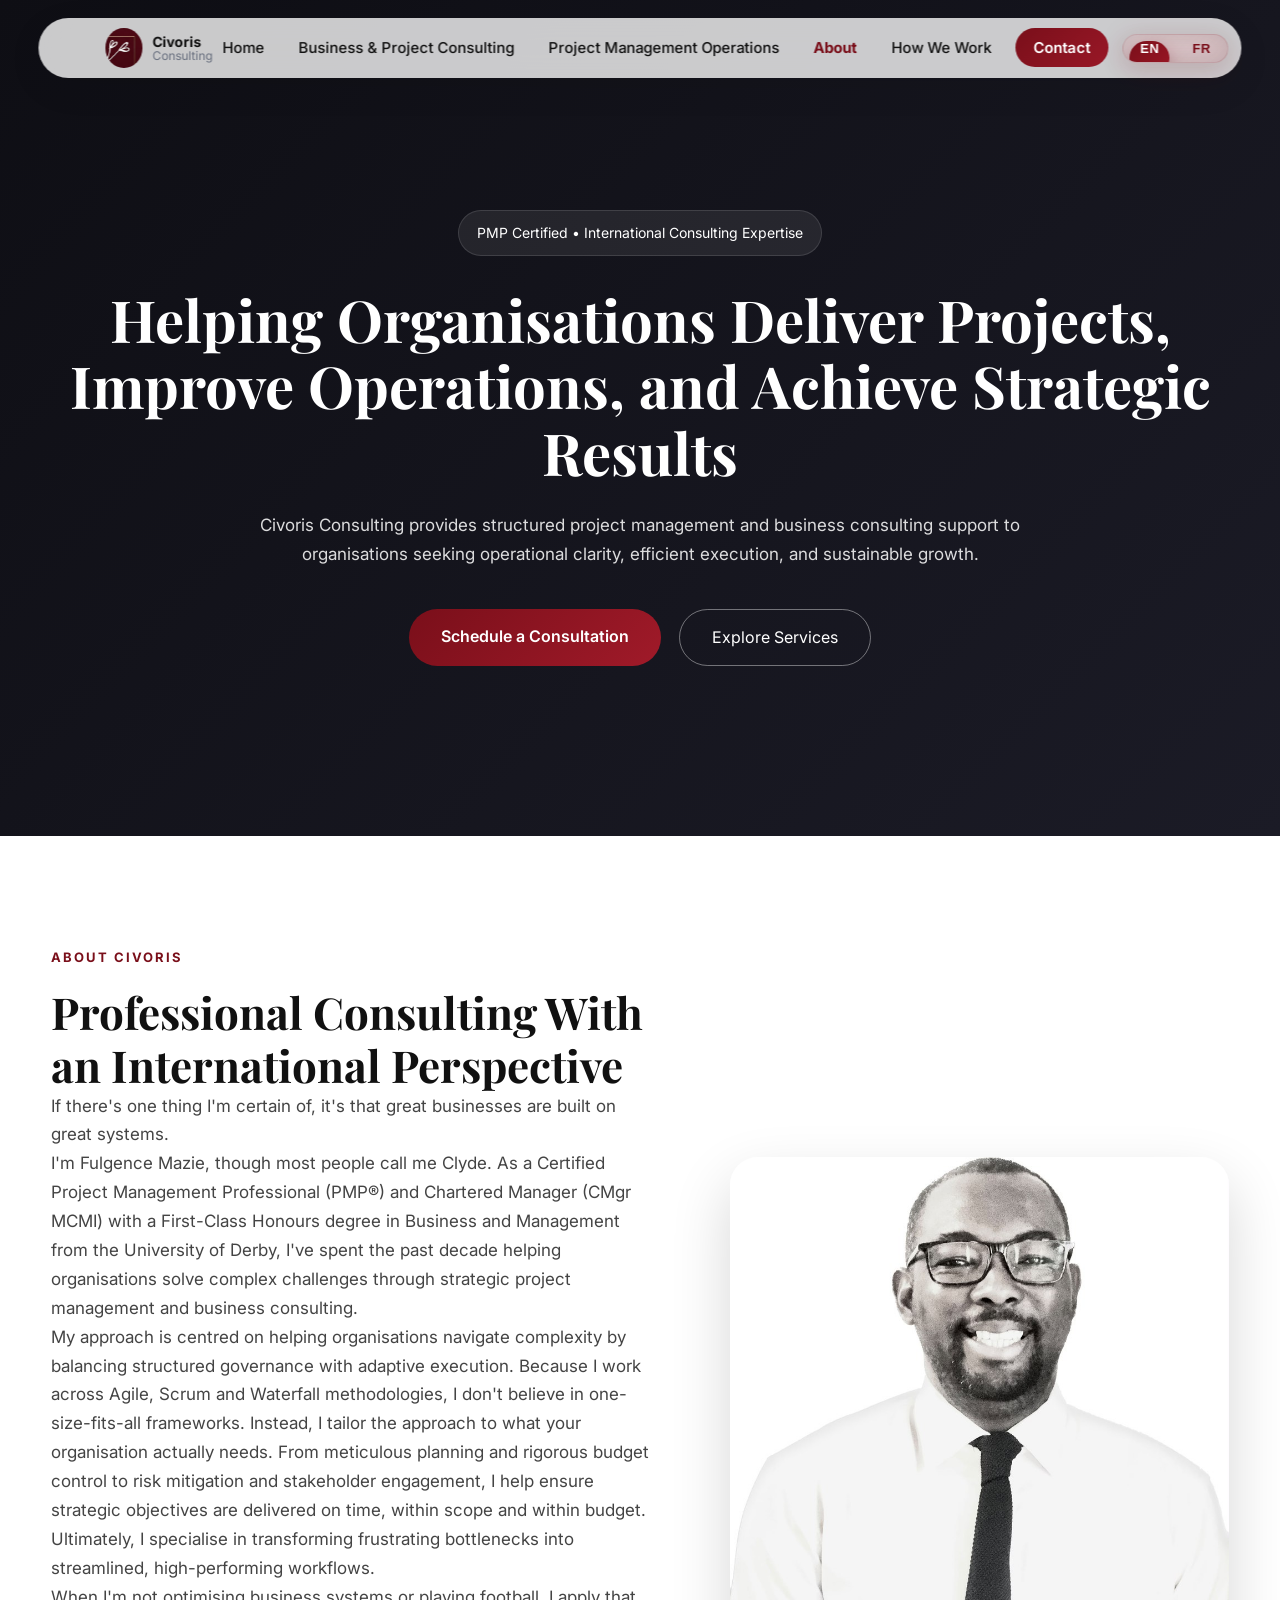
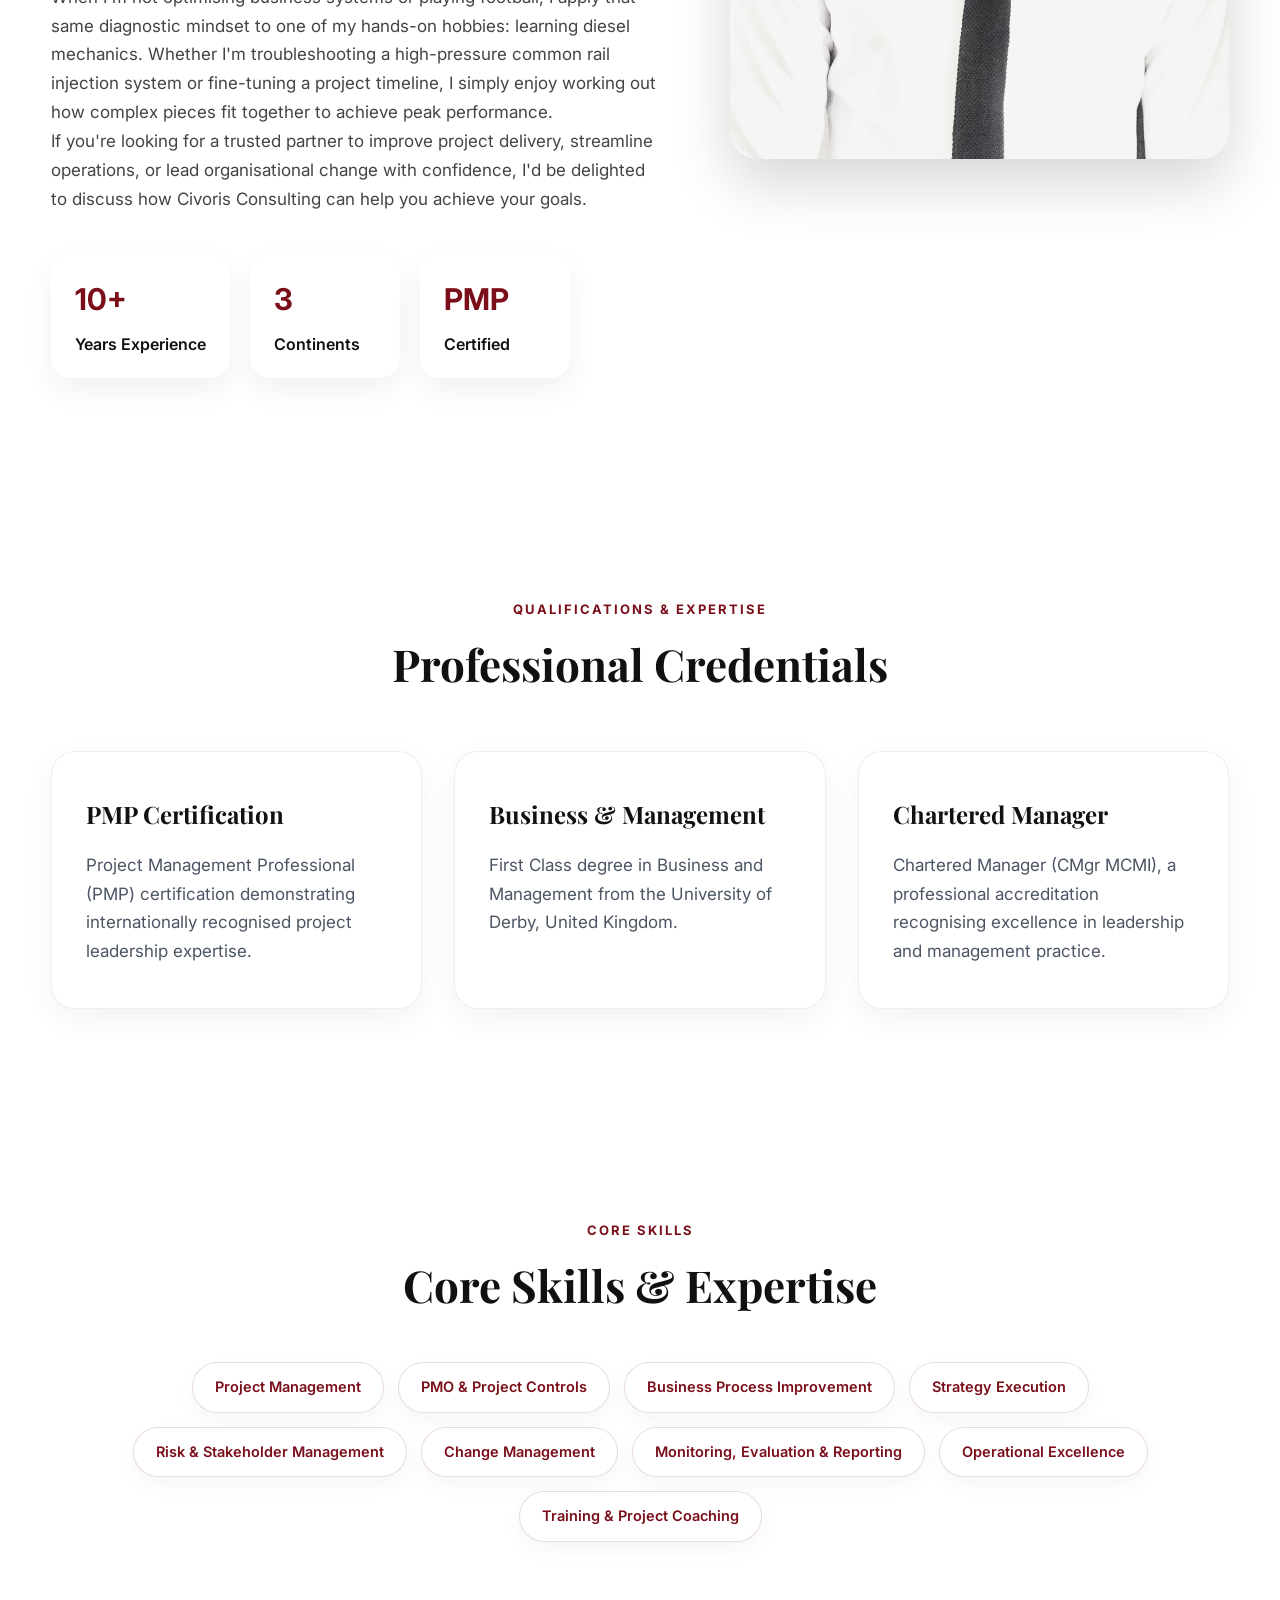
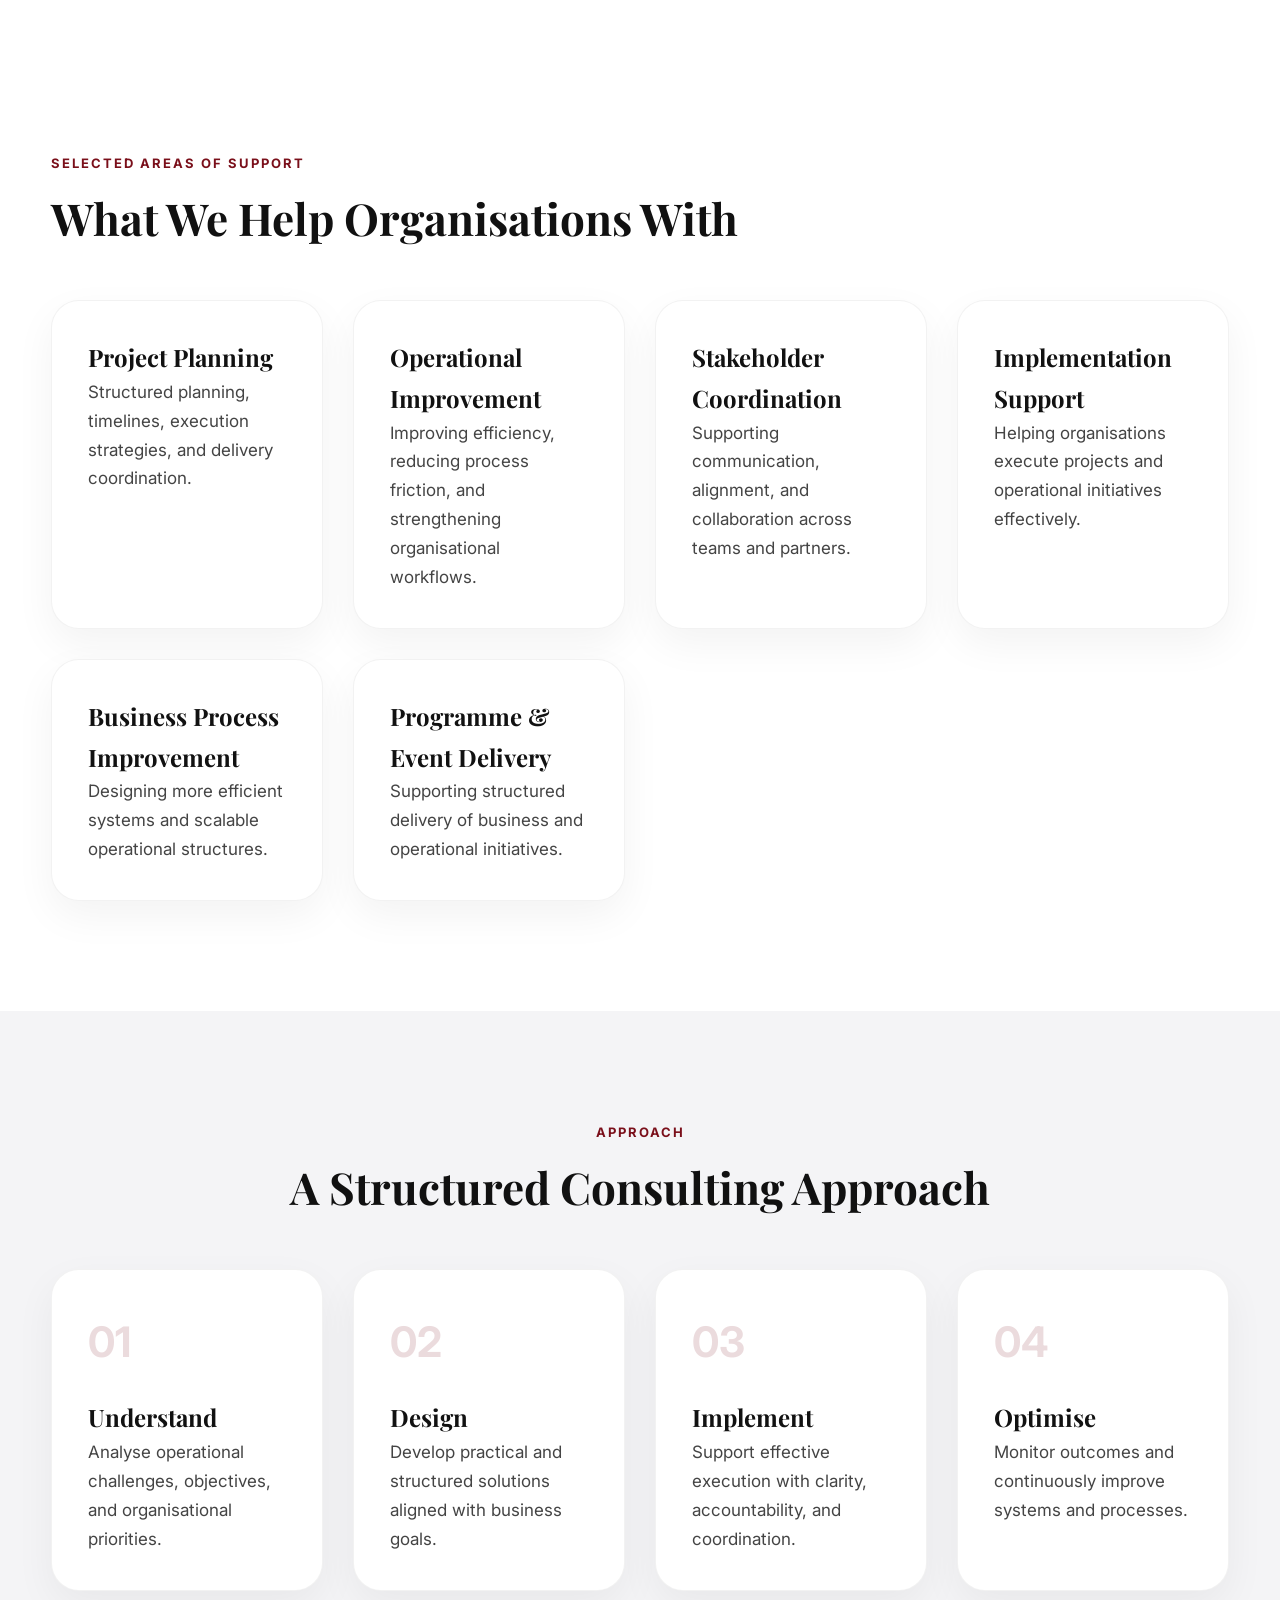
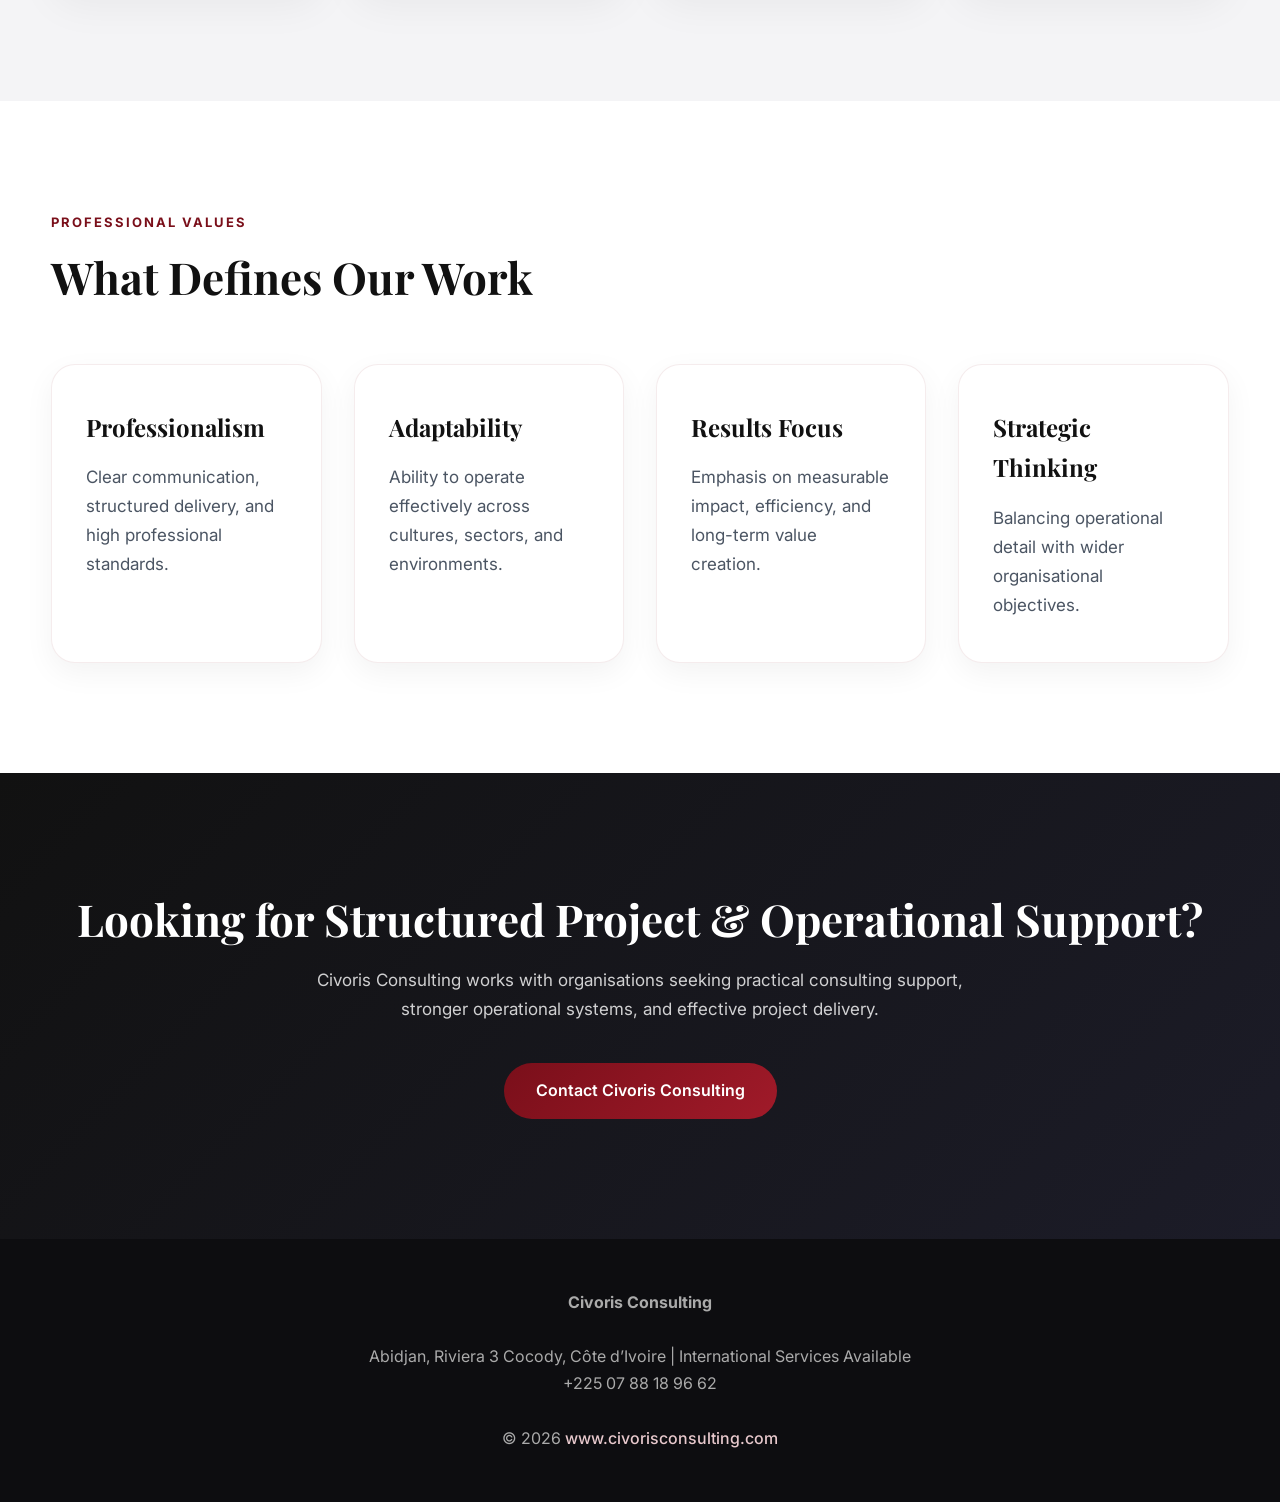
==== commit ddd56e6f: "feedback ok" ====
--- a/about/about.html
+++ b/about/about.html
@@ -104,7 +104,7 @@
 href="../how_it_works/how.html"
 data-i18n="navHow">
 
-How it works
+How We Work
 
 </a>
 </li>
@@ -212,7 +212,7 @@
 class="mobile-link"
 data-i18n="navHow">
 
-How it works
+How We Work
 
 </a>
 
@@ -594,7 +594,7 @@
 </h3>
 
 <p data-i18n="support6Text">
-Supporting structured delivery of business, education, and operational initiatives.
+Supporting structured delivery of business and operational initiatives.
 </p>
 
 </div>
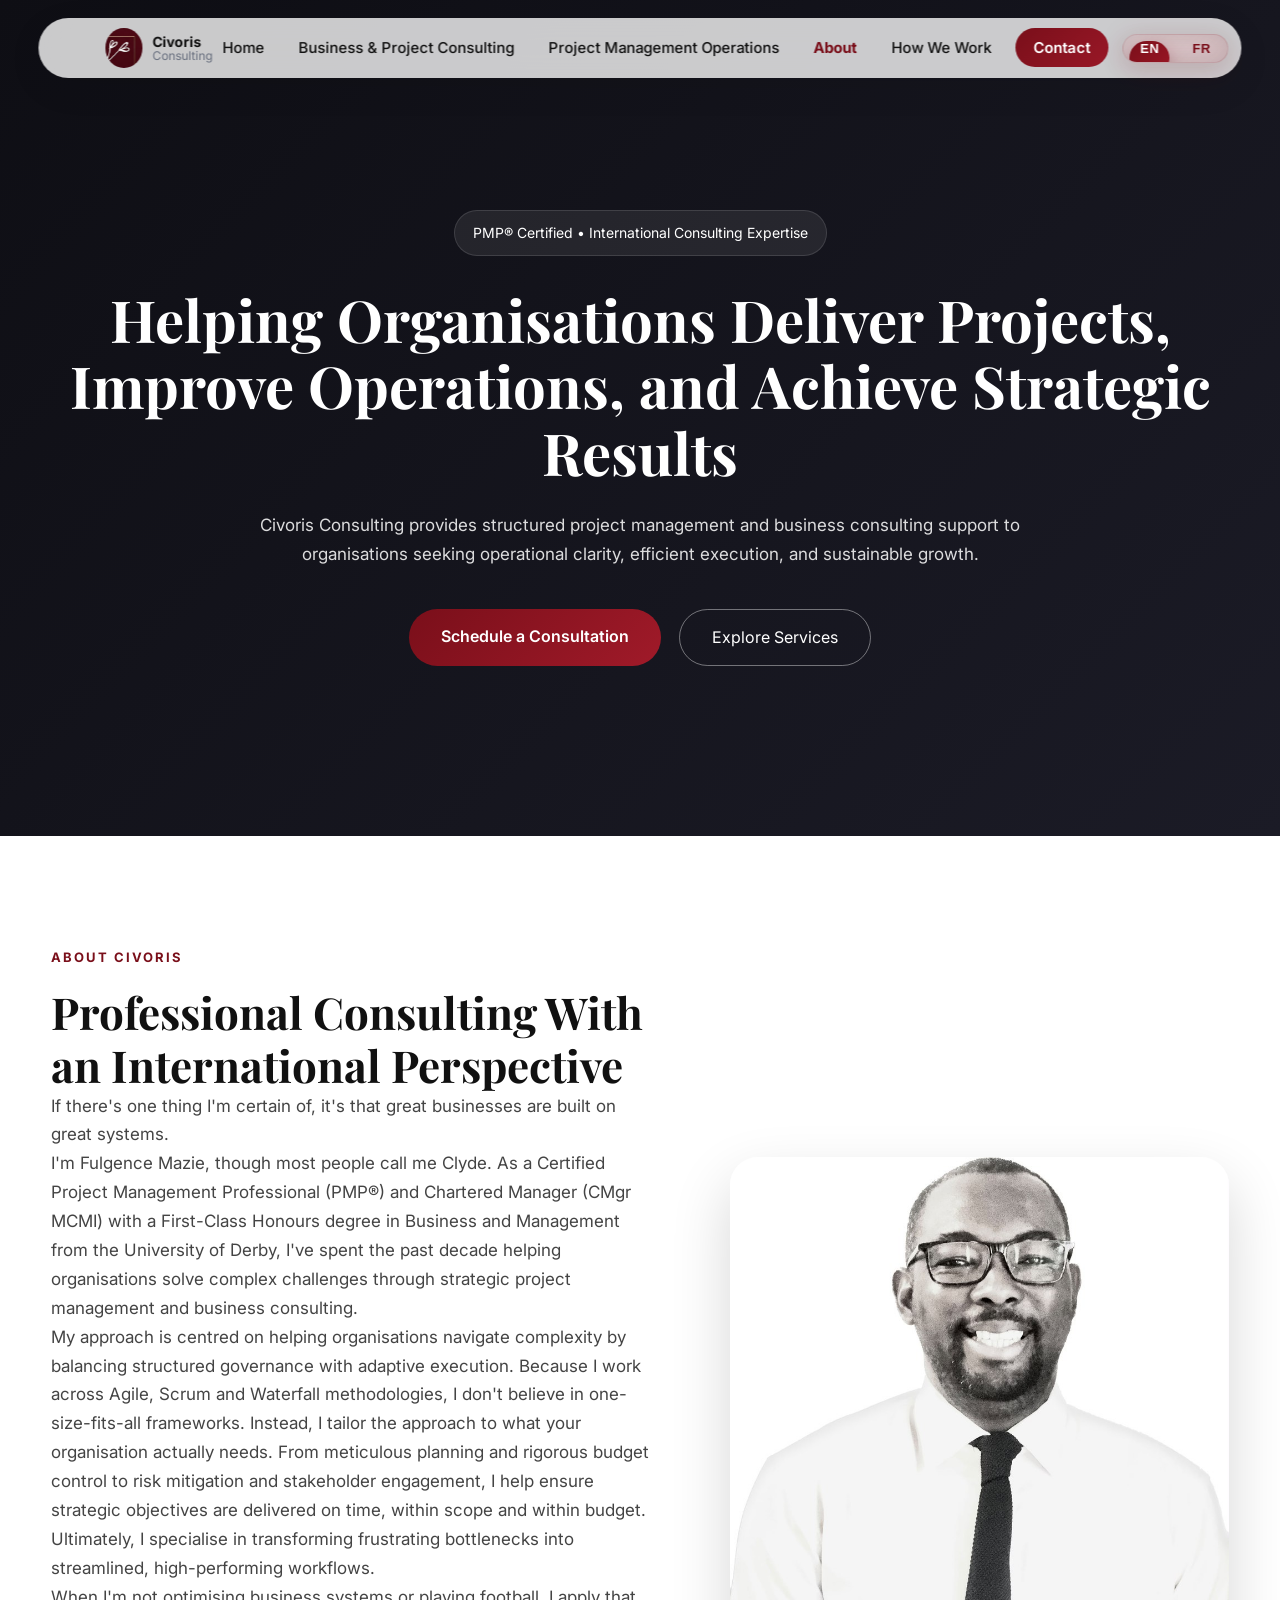
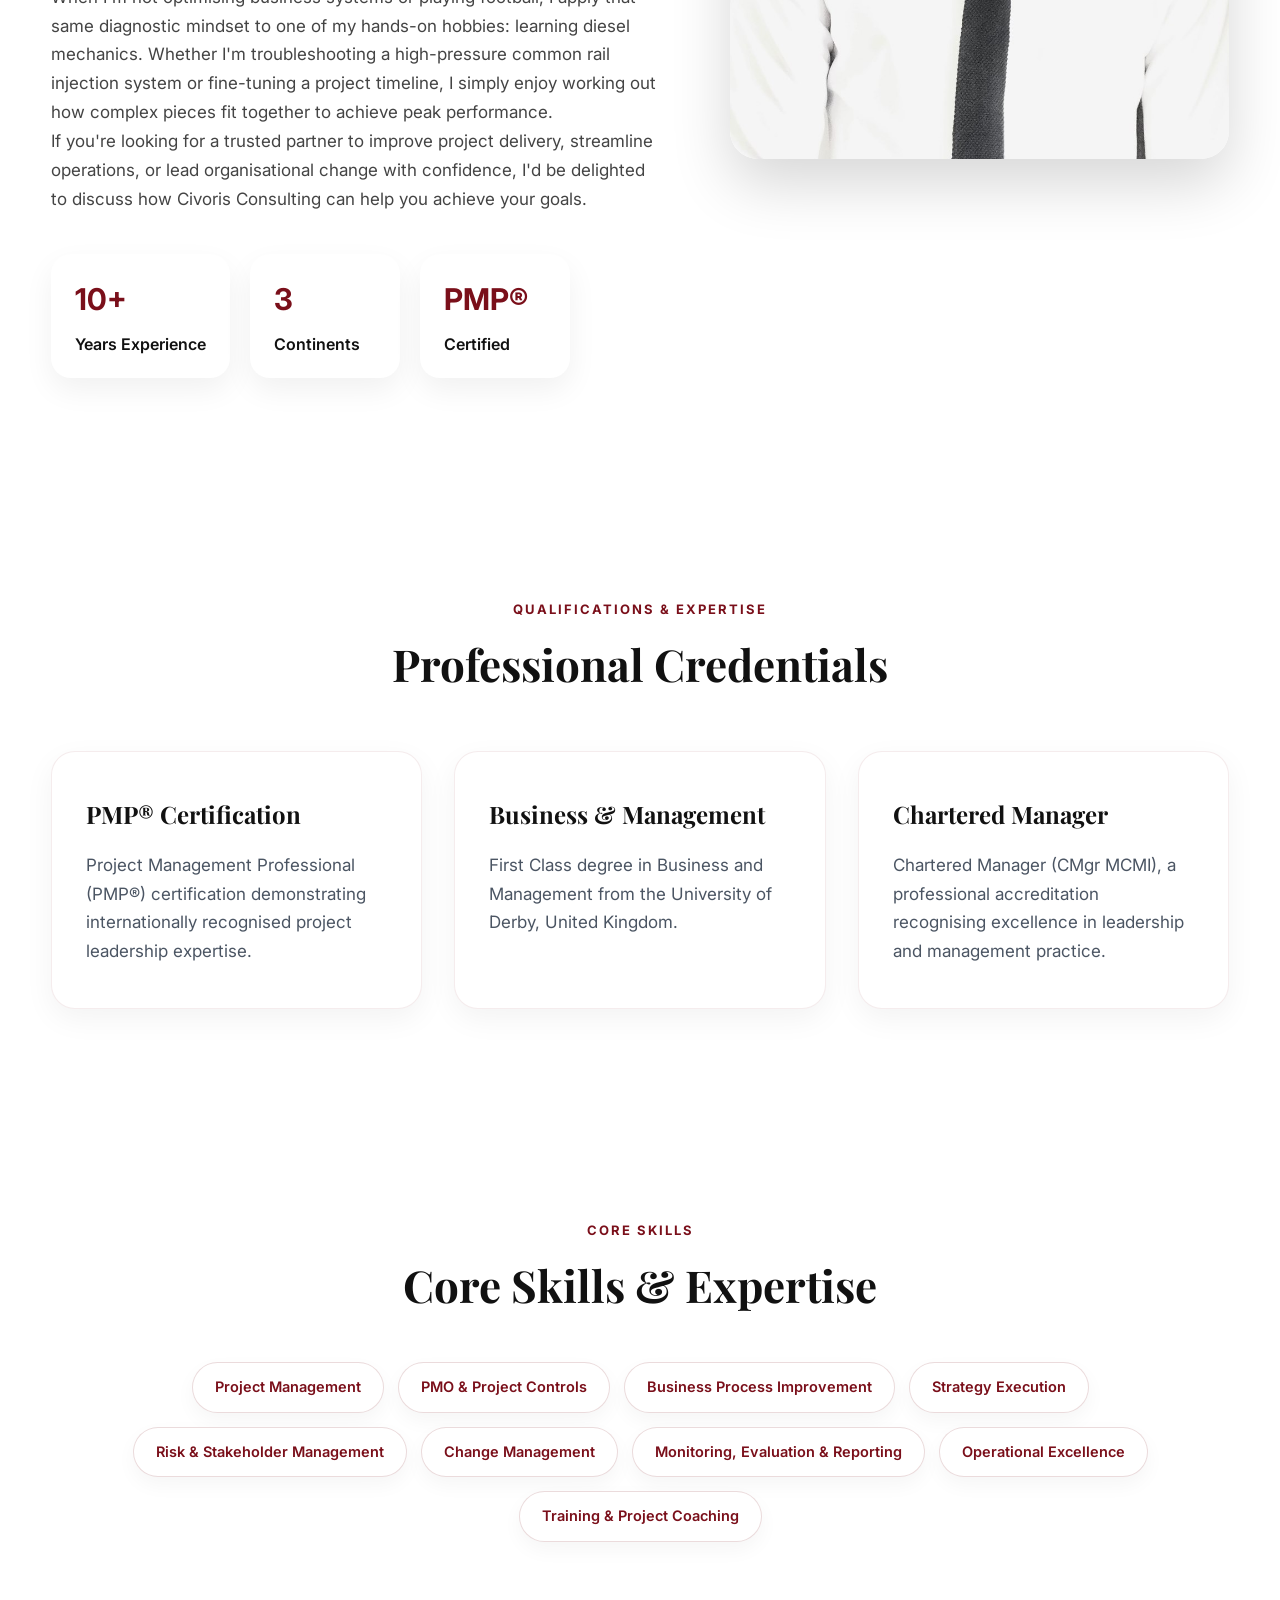
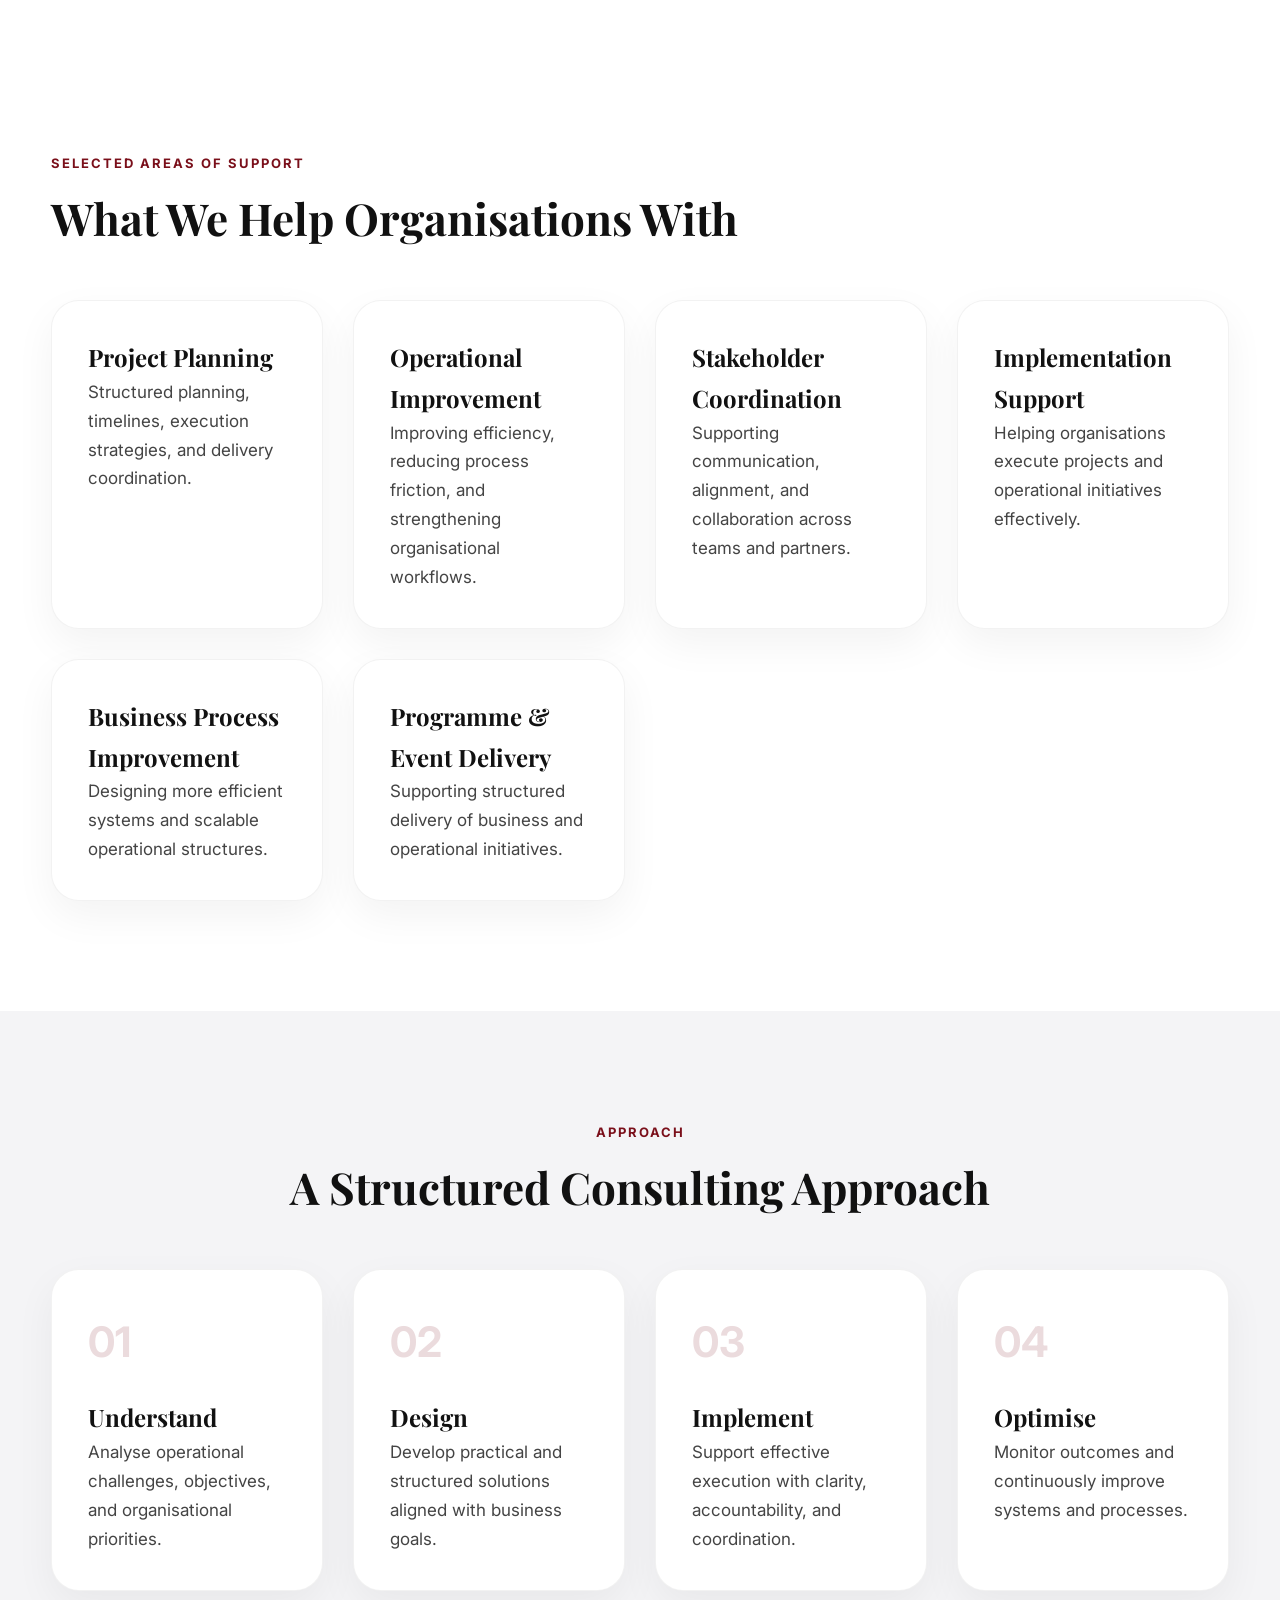
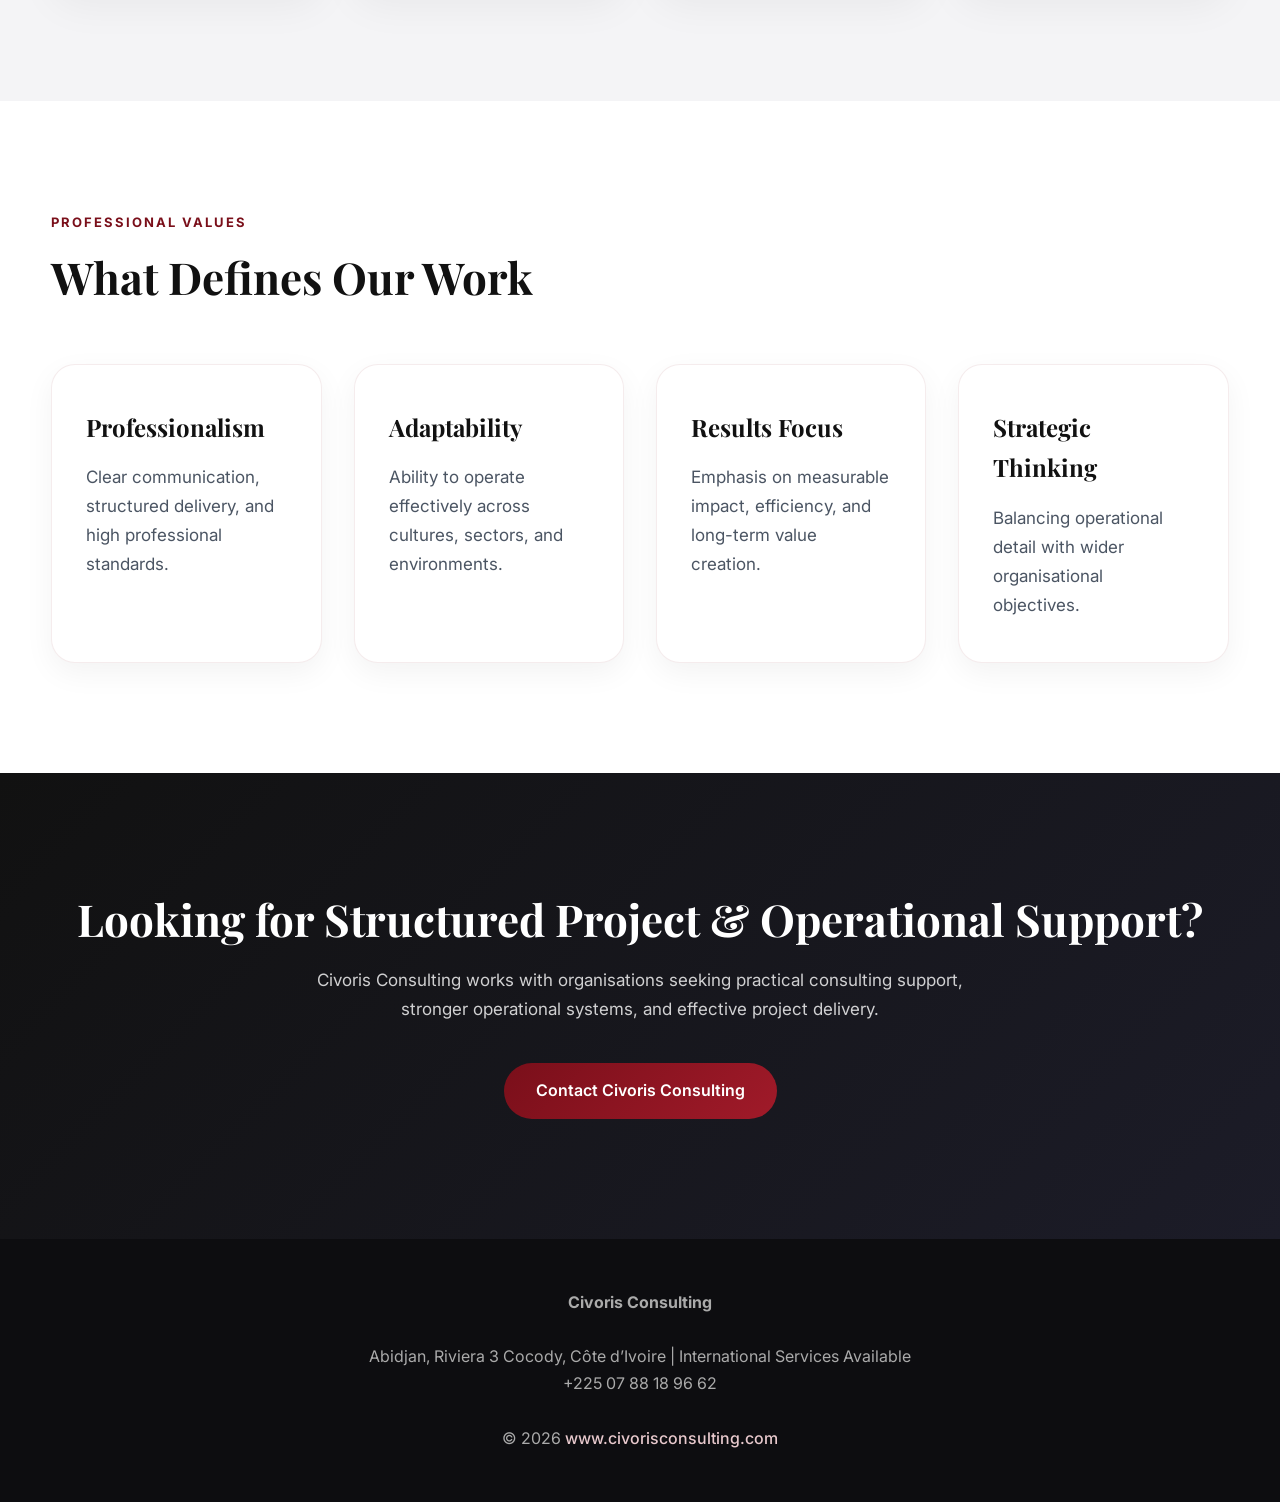
==== commit ef73f941: "PMP®" ====
--- a/about/about.html
+++ b/about/about.html
@@ -249,7 +249,7 @@
 class="hero-badge"
 data-i18n="heroBadge">
 
-PMP Certified • International Consulting Expertise
+PMP® Certified • International Consulting Expertise
 
 </div>
 
@@ -377,7 +377,7 @@
 <div class="credibility-item">
 
 <span>
-PMP
+PMP®
 </span>
 
 <div data-i18n="cred3">
@@ -428,7 +428,7 @@
 <div class="value-box">
 
 <h3 data-i18n="qual1Title">
-PMP Certification
+PMP® Certification
 </h3>
 
 <p data-i18n="qual1Text">
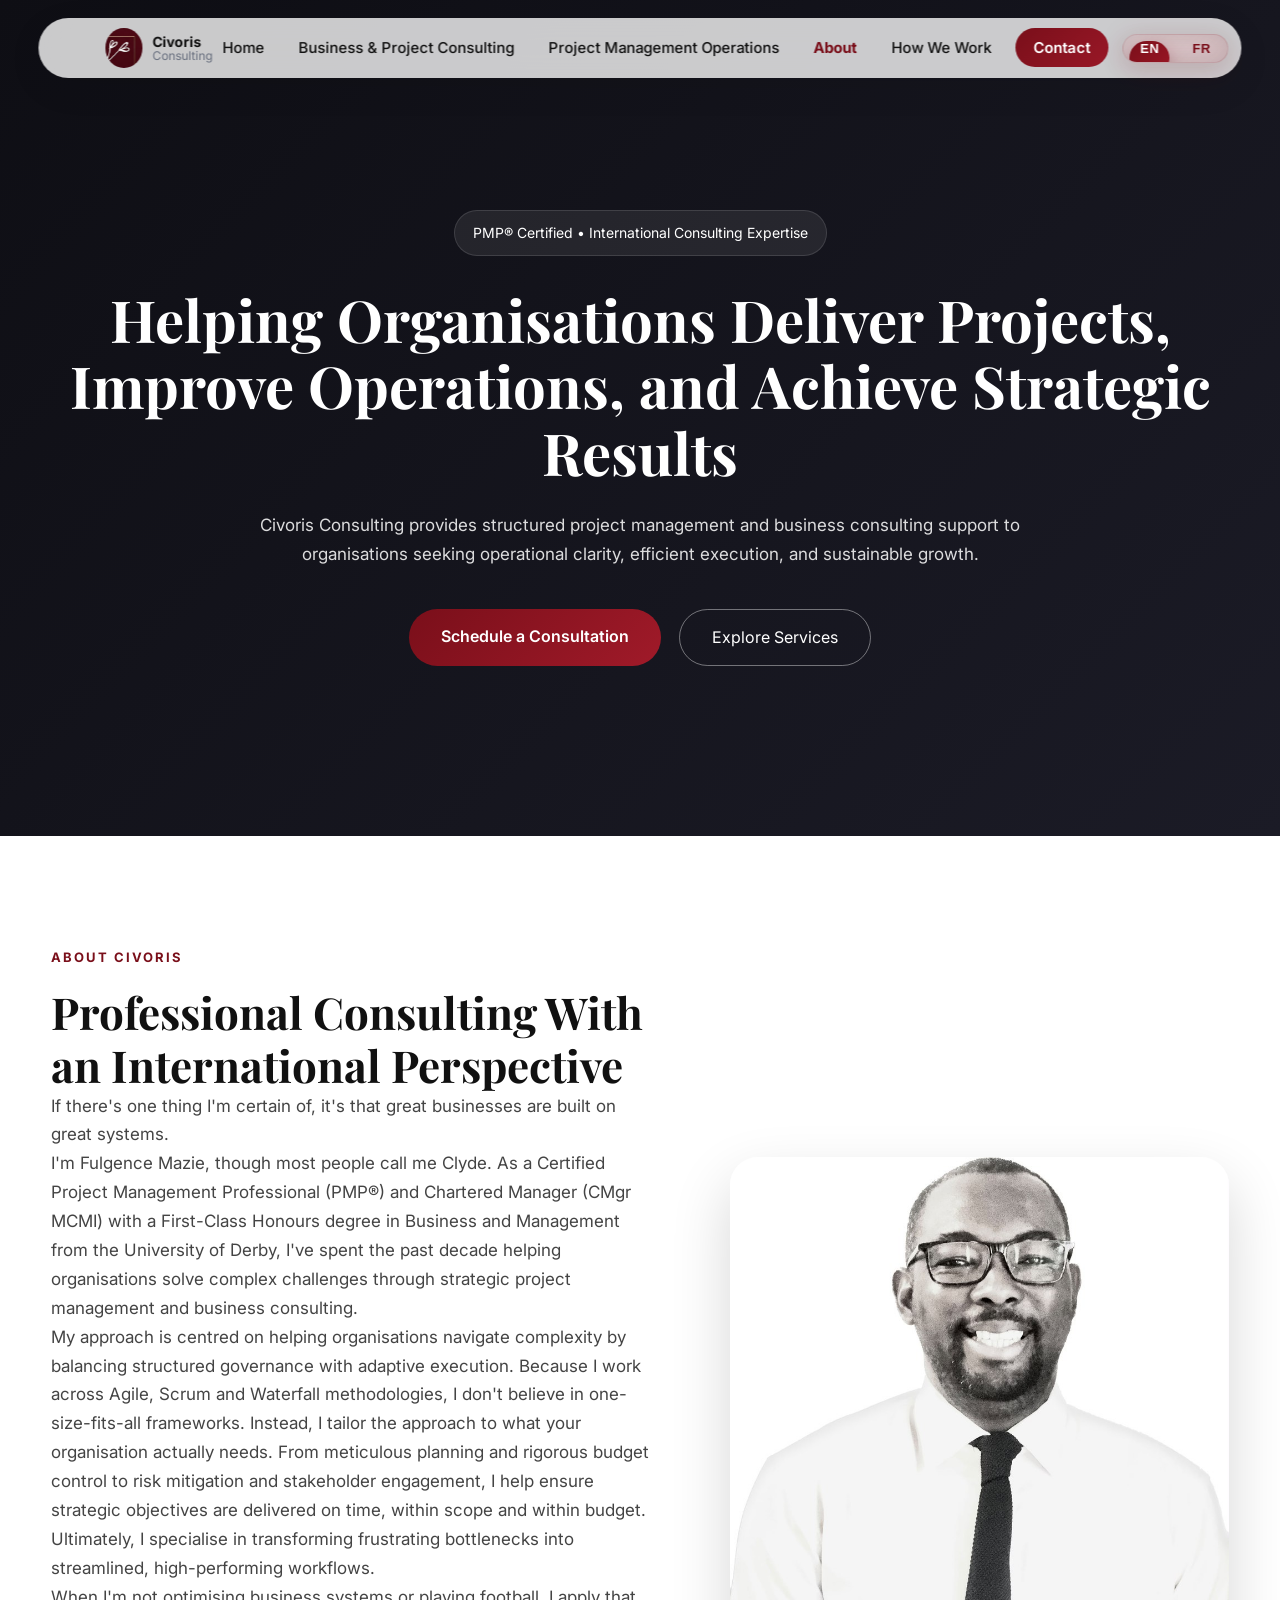
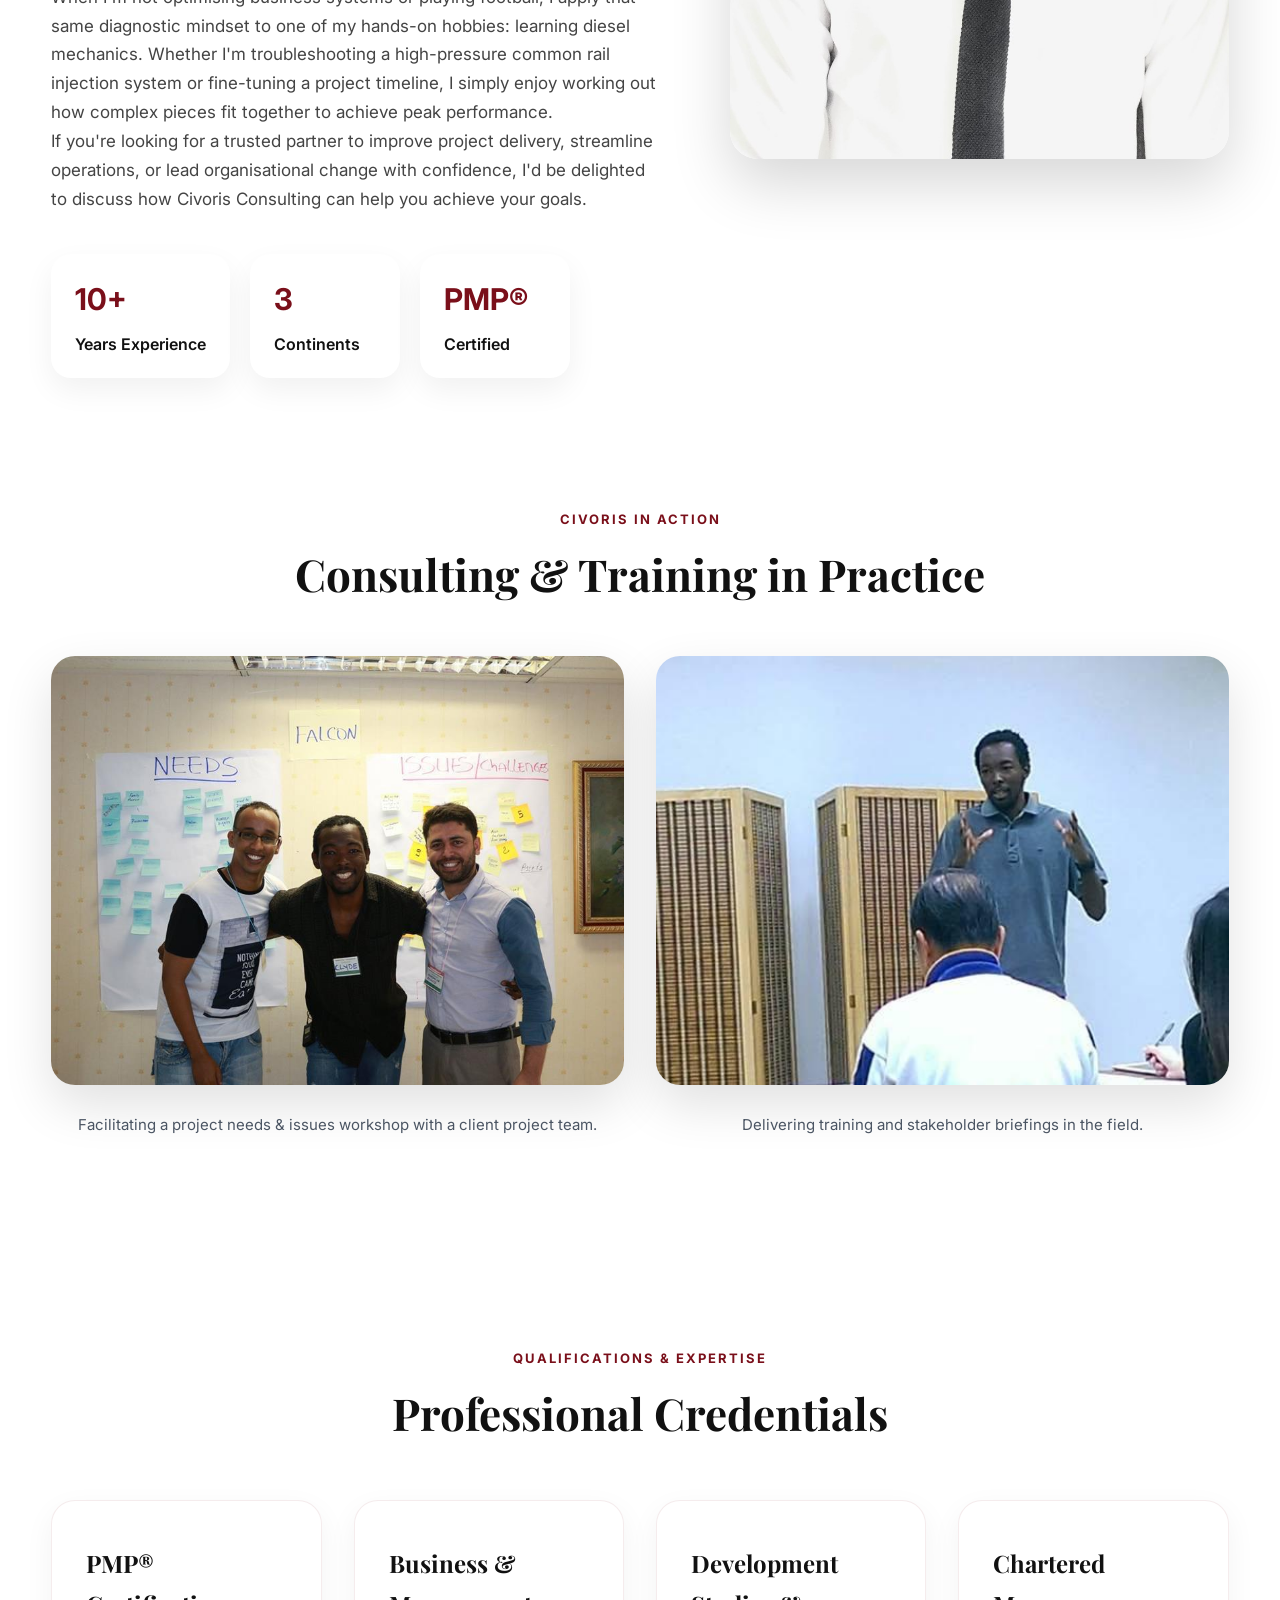
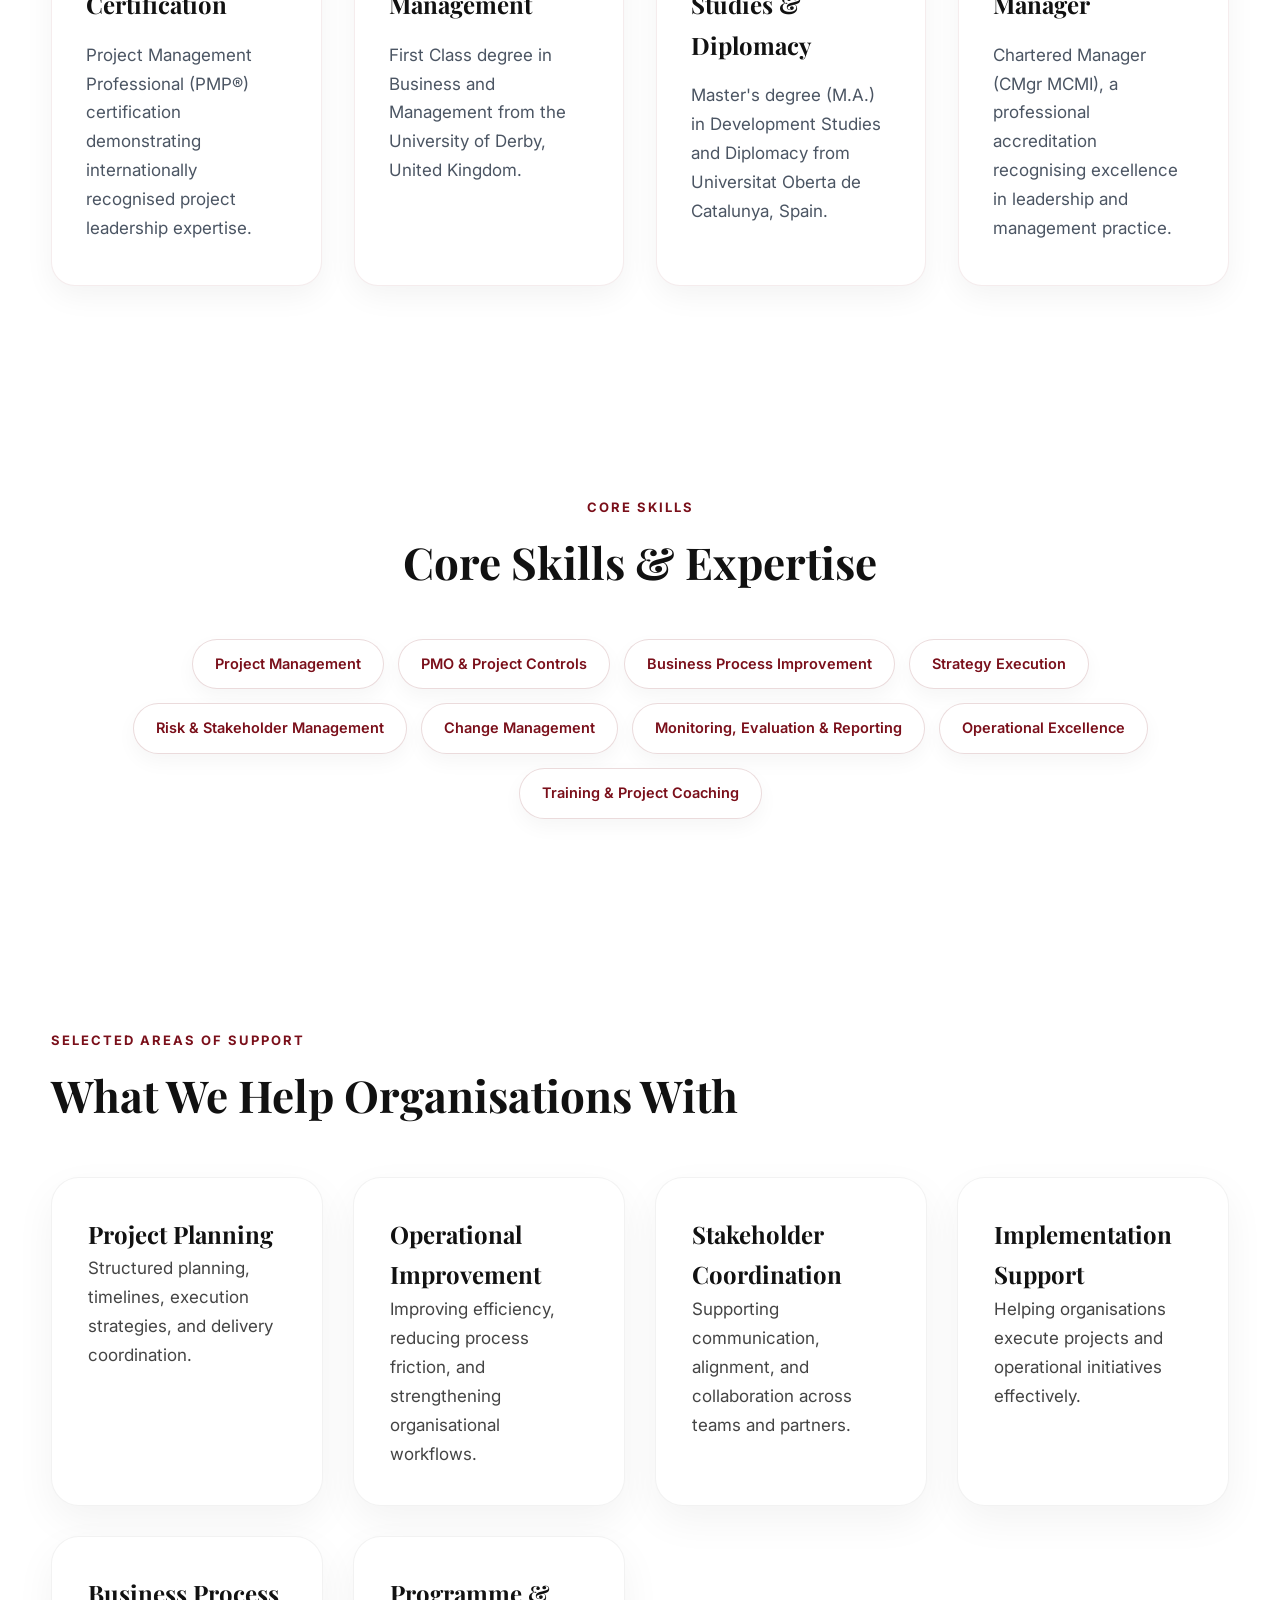
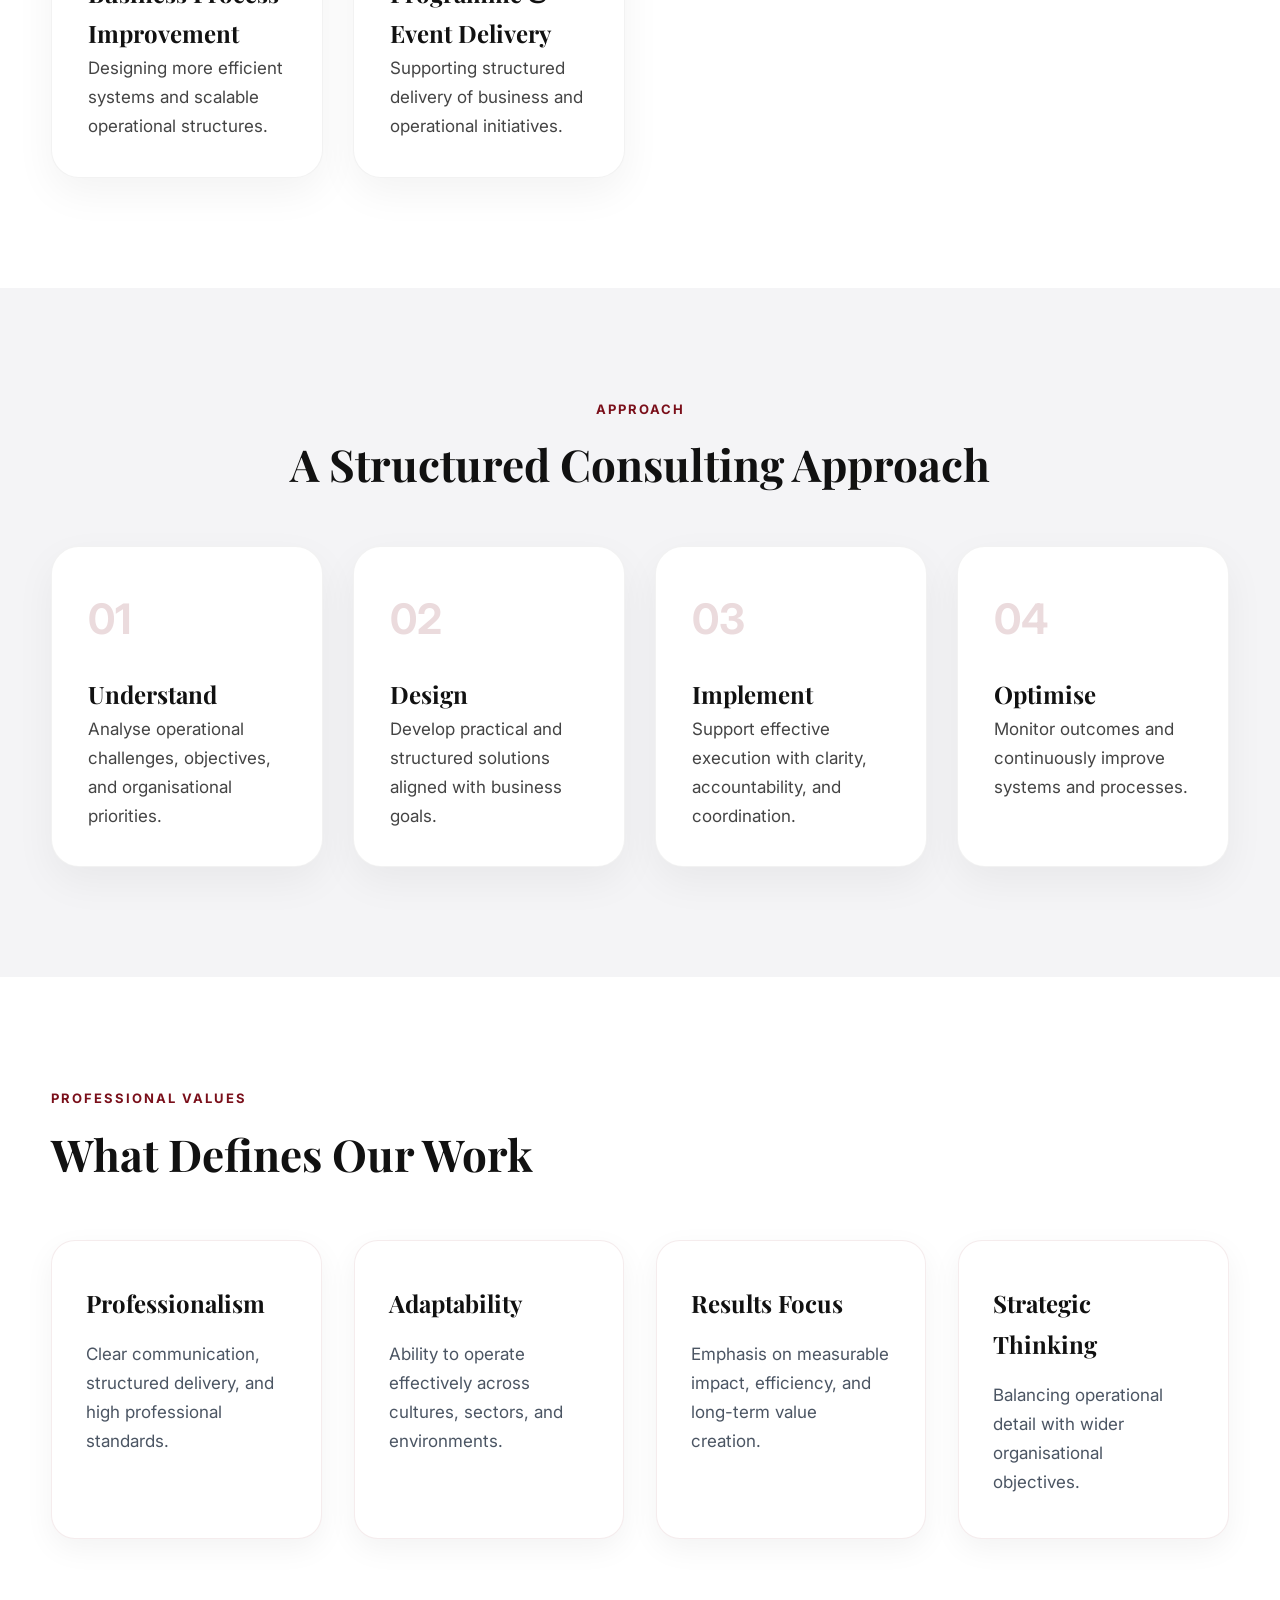
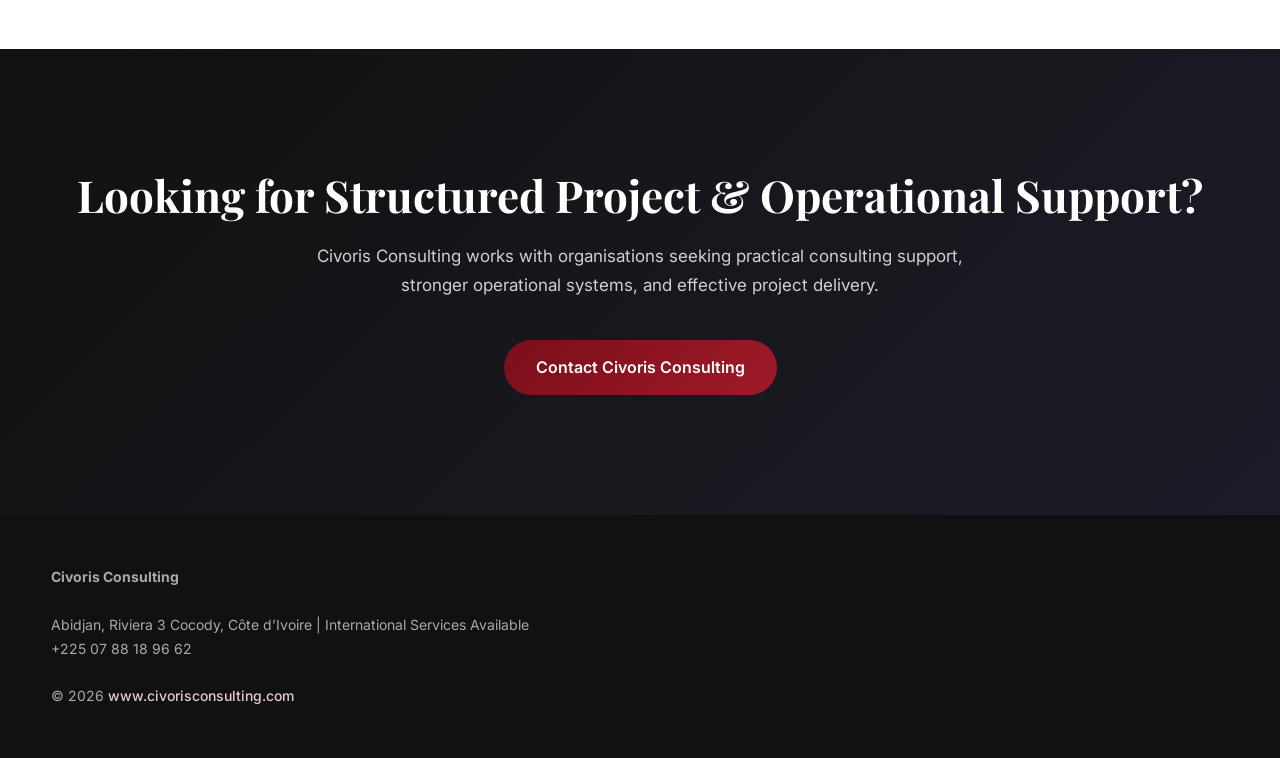
==== commit 3142c8f8: "About updated" ====
--- a/about/about.html
+++ b/about/about.html
@@ -326,7 +326,7 @@
 
 <p data-i18n="introText2">
 
-I'm Fulgence Mazie, though most people call me Clyde. As a Certified Project Management Professional (PMP®) and Chartered Manager (CMgr MCMI) with a First-Class Honours degree in Business and Management from the University of Derby, I've spent the past decade helping organisations solve complex challenges through strategic project management and business consulting.
+I'm Fulgence Mazie, though most people call me Clyde. As a Certified Project Management Professional (PMP®) and Chartered Manager (CMgr), holding a First-Class Honours degree in Business and Management from the University of Derby and a Master's degree in Development Studies and Diplomacy from Universitat Oberta de Catalunya, Spain, I've spent the past decade helping organisations solve complex challenges through strategic project management and business consulting.
 
 </p>
 
@@ -402,6 +402,60 @@
 
 </section>
 
+<!-- IN ACTION GALLERY -->
+<section class="gallery-section">
+
+<div class="container fade-in">
+
+<div
+class="section-tag center"
+data-i18n="galleryTag">
+
+CIVORIS IN ACTION
+
+</div>
+
+<h2
+class="center-title"
+data-i18n="galleryTitle">
+
+Consulting & Training in Practice
+
+</h2>
+
+<div class="gallery-grid">
+
+<div class="gallery-item">
+
+<img
+src="about_images/in_action_workshop.jpeg"
+alt="Fulgence &quot;Clyde&quot; Mazie facilitating a project needs and issues workshop">
+
+<p data-i18n="gallery1Caption">
+Facilitating a project needs & issues workshop with a client project team.
+</p>
+
+</div>
+
+<div class="gallery-item">
+
+<img
+class="face-top"
+src="about_images/in_action_training.jpeg"
+alt="Fulgence &quot;Clyde&quot; Mazie delivering a training session">
+
+<p data-i18n="gallery2Caption">
+Delivering training and stakeholder briefings in the field.
+</p>
+
+</div>
+
+</div>
+
+</div>
+
+</section>
+
 <!-- QUALIFICATIONS -->
 <section class="qualifications">
 
@@ -451,12 +505,24 @@
 
 <div class="value-box">
 
+<h3 data-i18n="qual4Title">
+Development Studies & Diplomacy
+</h3>
+
+<p data-i18n="qual4Text">
+Master's degree (M.A.) in Development Studies and Diplomacy from Universitat Oberta de Catalunya, Spain.
+</p>
+
+</div>
+
+<div class="value-box">
+
 <h3 data-i18n="qual3Title">
-Chartered Manager
+Diploma in Management and Leadership
 </h3>
 
 <p data-i18n="qual3Text">
-Chartered Manager (CMgr MCMI), a professional accreditation recognising excellence in leadership and management practice.
+Chartered Manager (CMgr), awarded by the Chartered Management Institute, London, United Kingdom.
 </p>
 
 </div>
--- a/about/style.css
+++ b/about/style.css
@@ -687,6 +687,60 @@
 
 }
 
+/* IN ACTION GALLERY */
+
+.gallery-section{
+padding:20px 0 100px;
+}
+
+.gallery-grid{
+
+display:grid;
+
+grid-template-columns:
+repeat(auto-fit,minmax(320px,1fr));
+
+gap:32px;
+
+margin-top:55px;
+
+}
+
+.gallery-item img{
+
+width:100%;
+
+aspect-ratio:4/3;
+
+object-fit:cover;
+
+object-position:50% 50%;
+
+border-radius:24px;
+
+box-shadow:
+0 20px 50px rgba(0,0,0,.12);
+
+}
+
+.gallery-item img.face-top{
+
+object-position:50% 26%;
+
+}
+
+.gallery-item p{
+
+margin-top:18px;
+
+text-align:center;
+
+color:#4b5563;
+
+font-size:15px;
+
+}
+
 /* CARDS */
 /* =========================
    VALUES GRID
@@ -963,37 +1017,23 @@
 /* FOOTER */
 
 footer{
-
-background:#0d0d10;
-
-color:#aaa;
-
-padding:50px 0;
-
-text-align:center;
-
+  background:#111;
+  color:#aaa;
+  padding:50px 0;
+  font-size:14px;
 }
 
 footer a{
-
-color:#e8c9cd;
-
-text-decoration:none;
-
-font-weight:500;
-
-transition:color .3s ease;
-
+  color:#e8c9cd;
+  text-decoration:none;
+  font-weight:500;
+  transition:color .3s ease;
 }
 
 footer a:hover{
-
-color:#ffffff;
-
-text-decoration:underline;
-
-}
-
+  color:#ffffff;
+  text-decoration:underline;
+}
 /* ANIMATION */
 
 .fade-in{
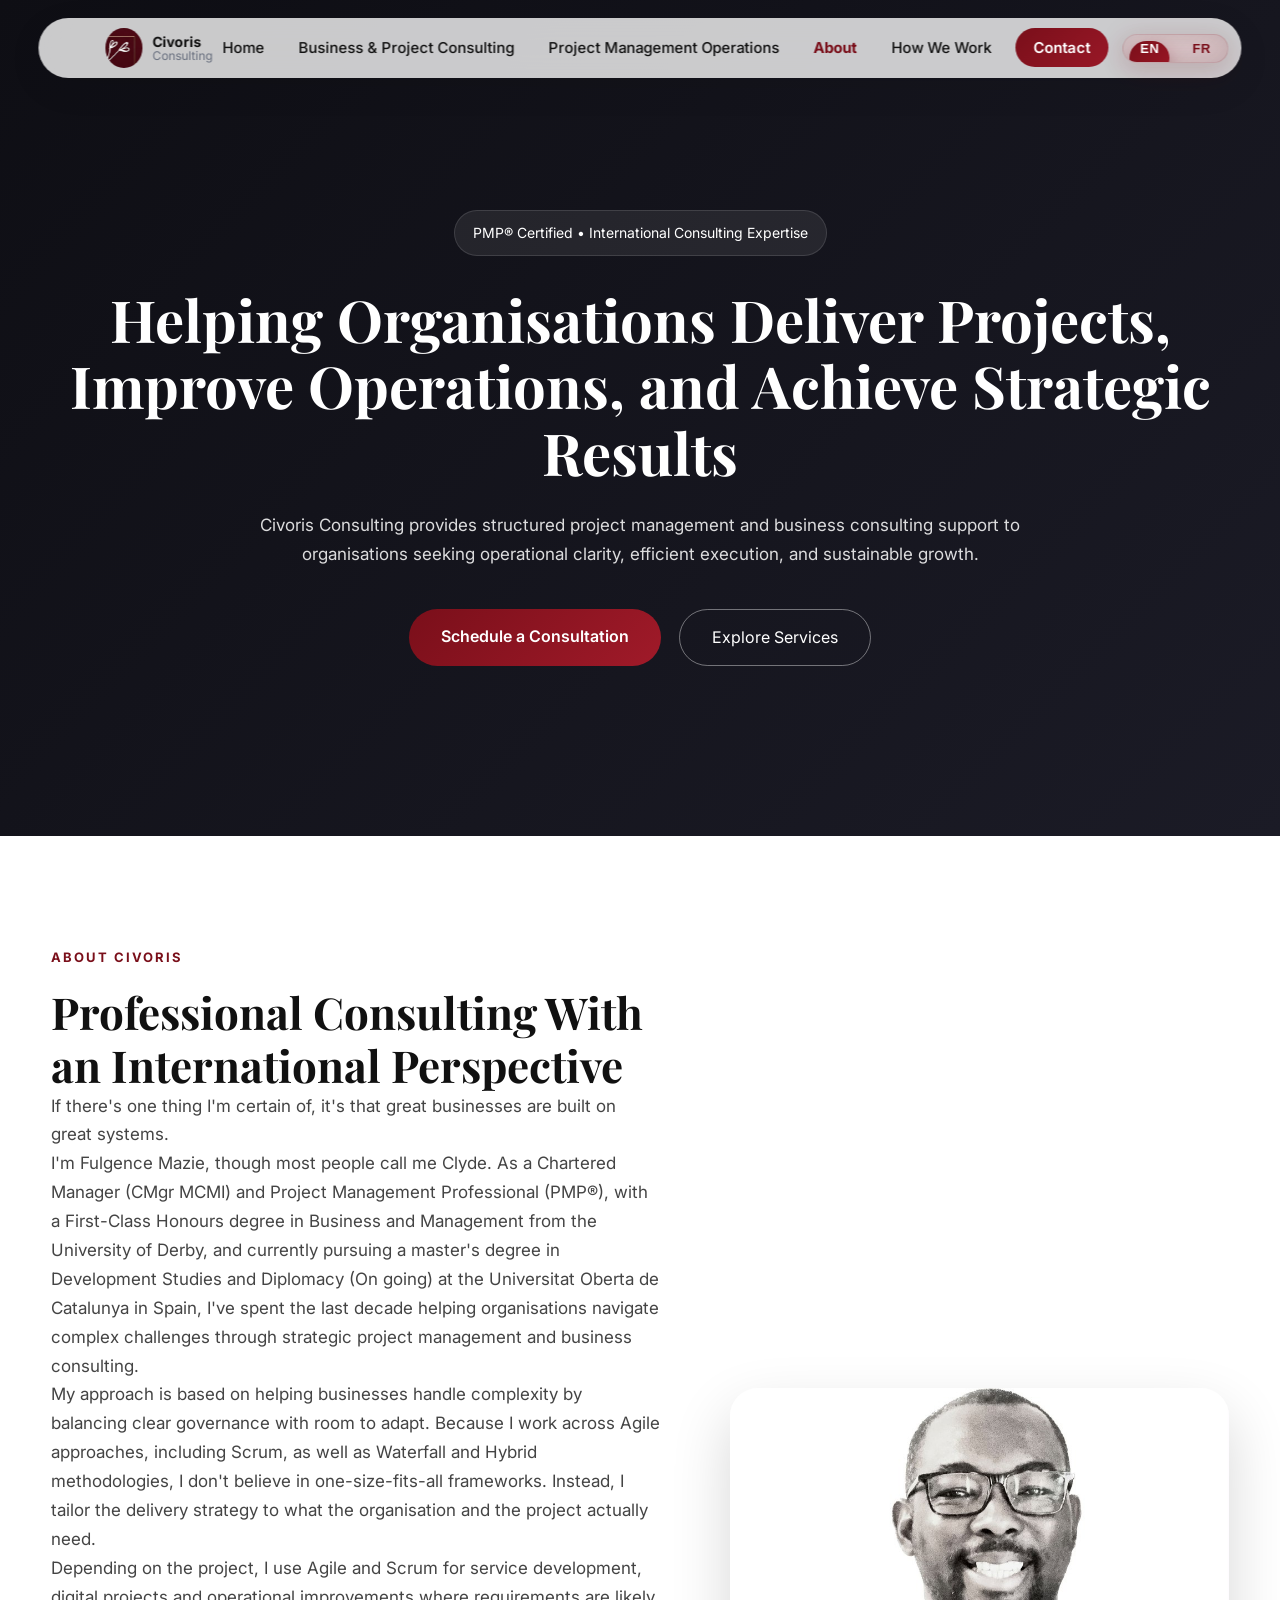
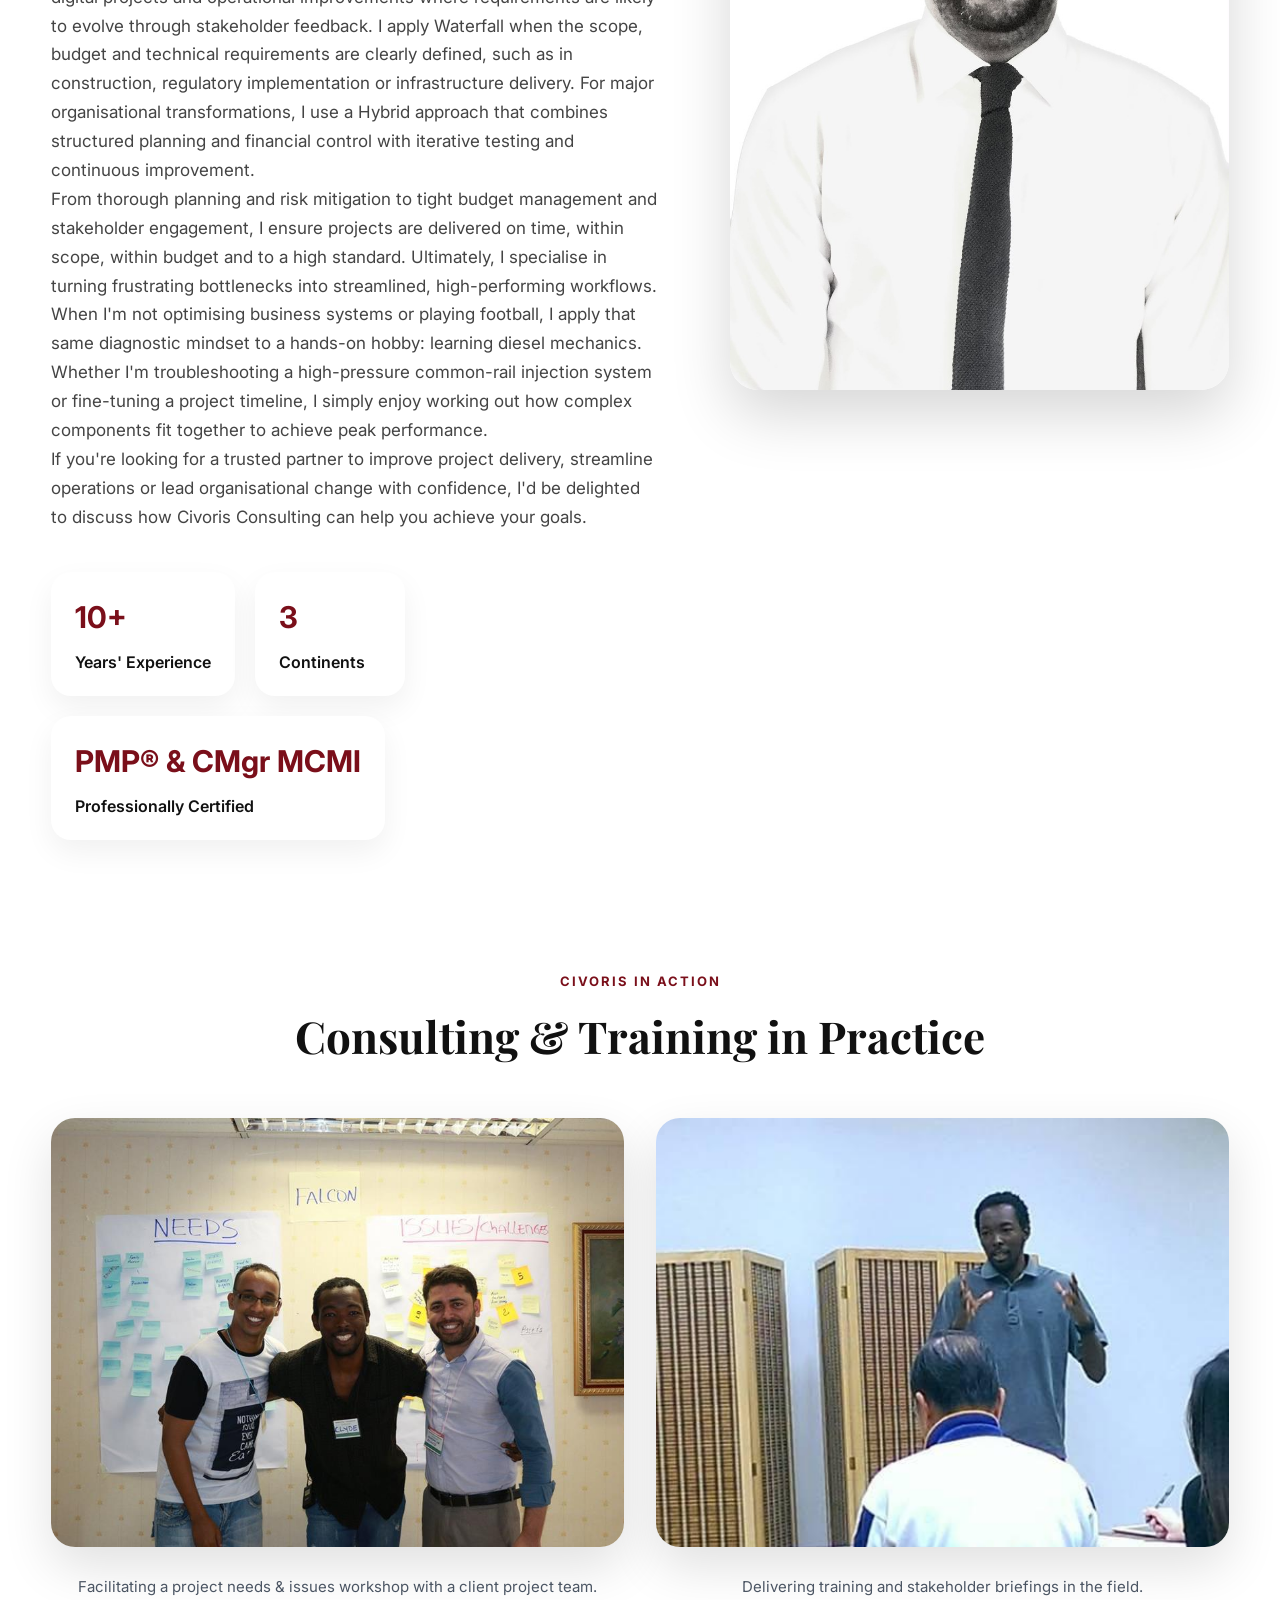
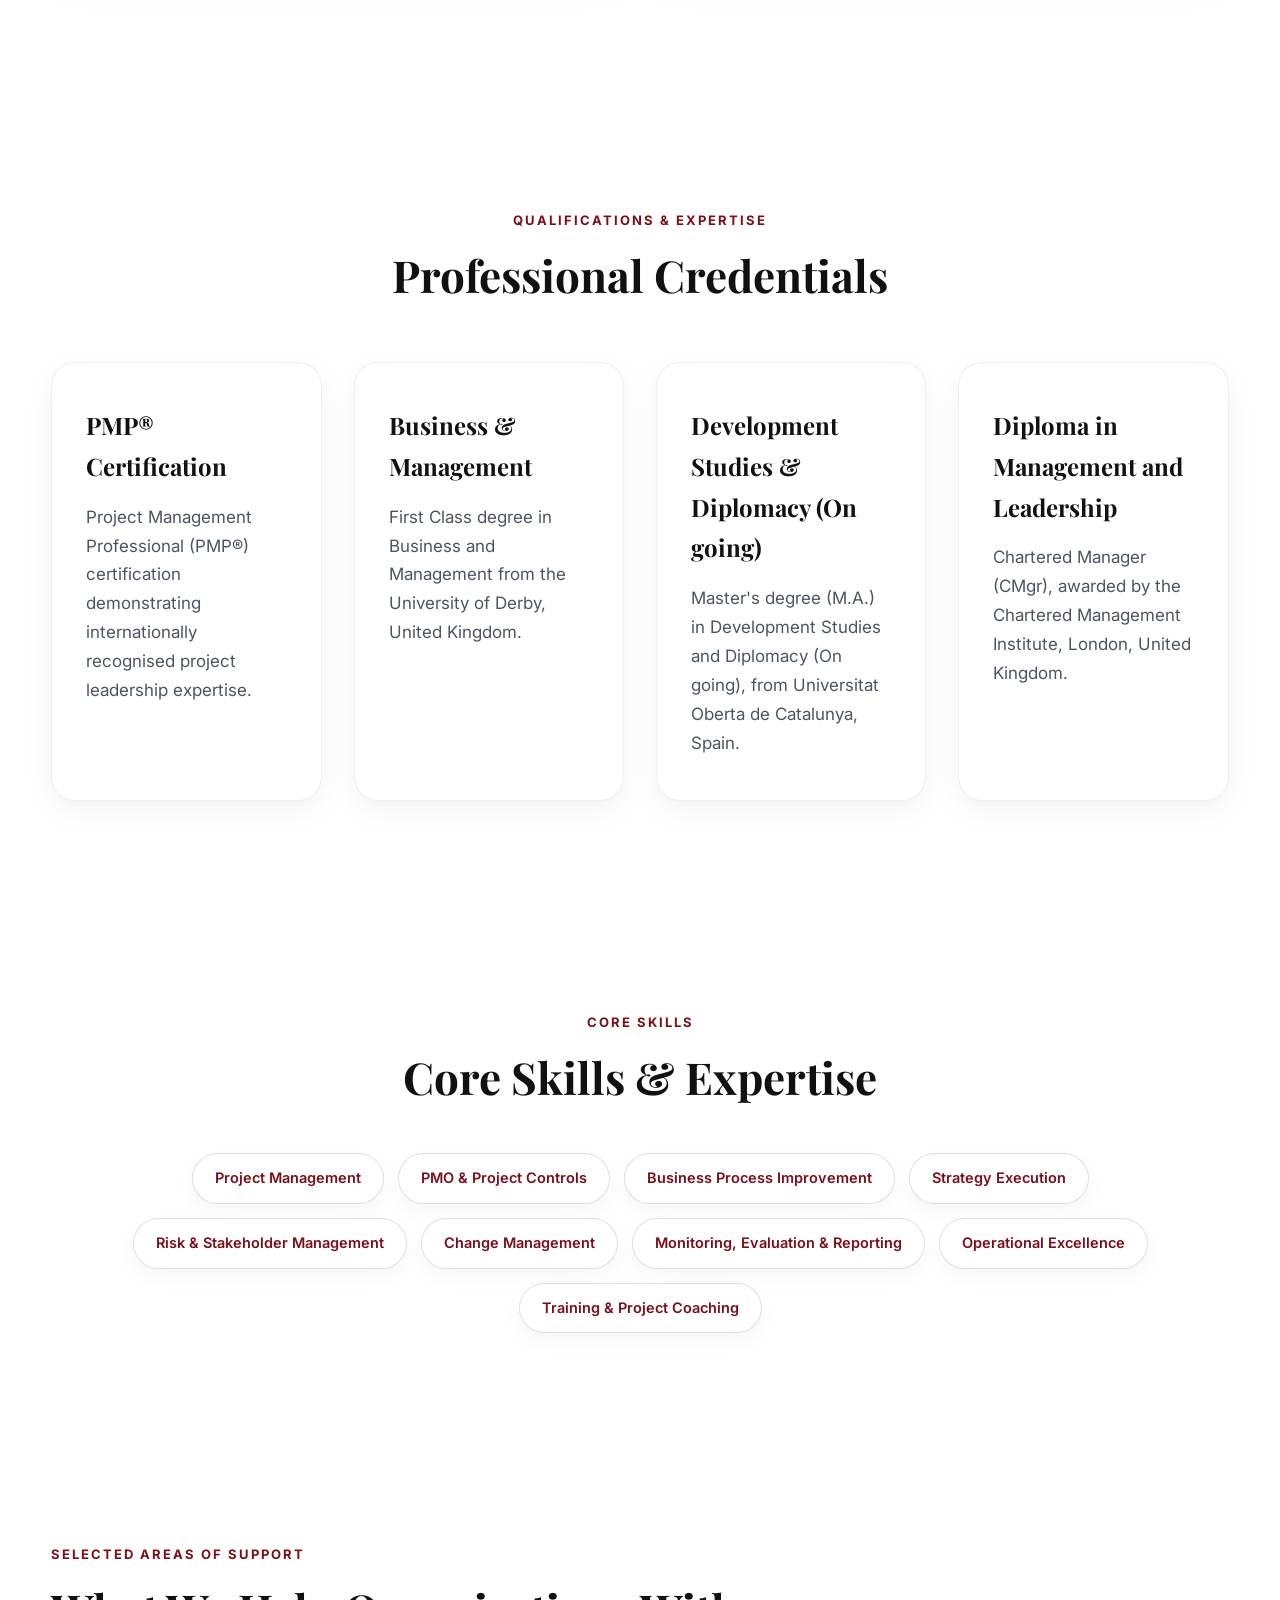
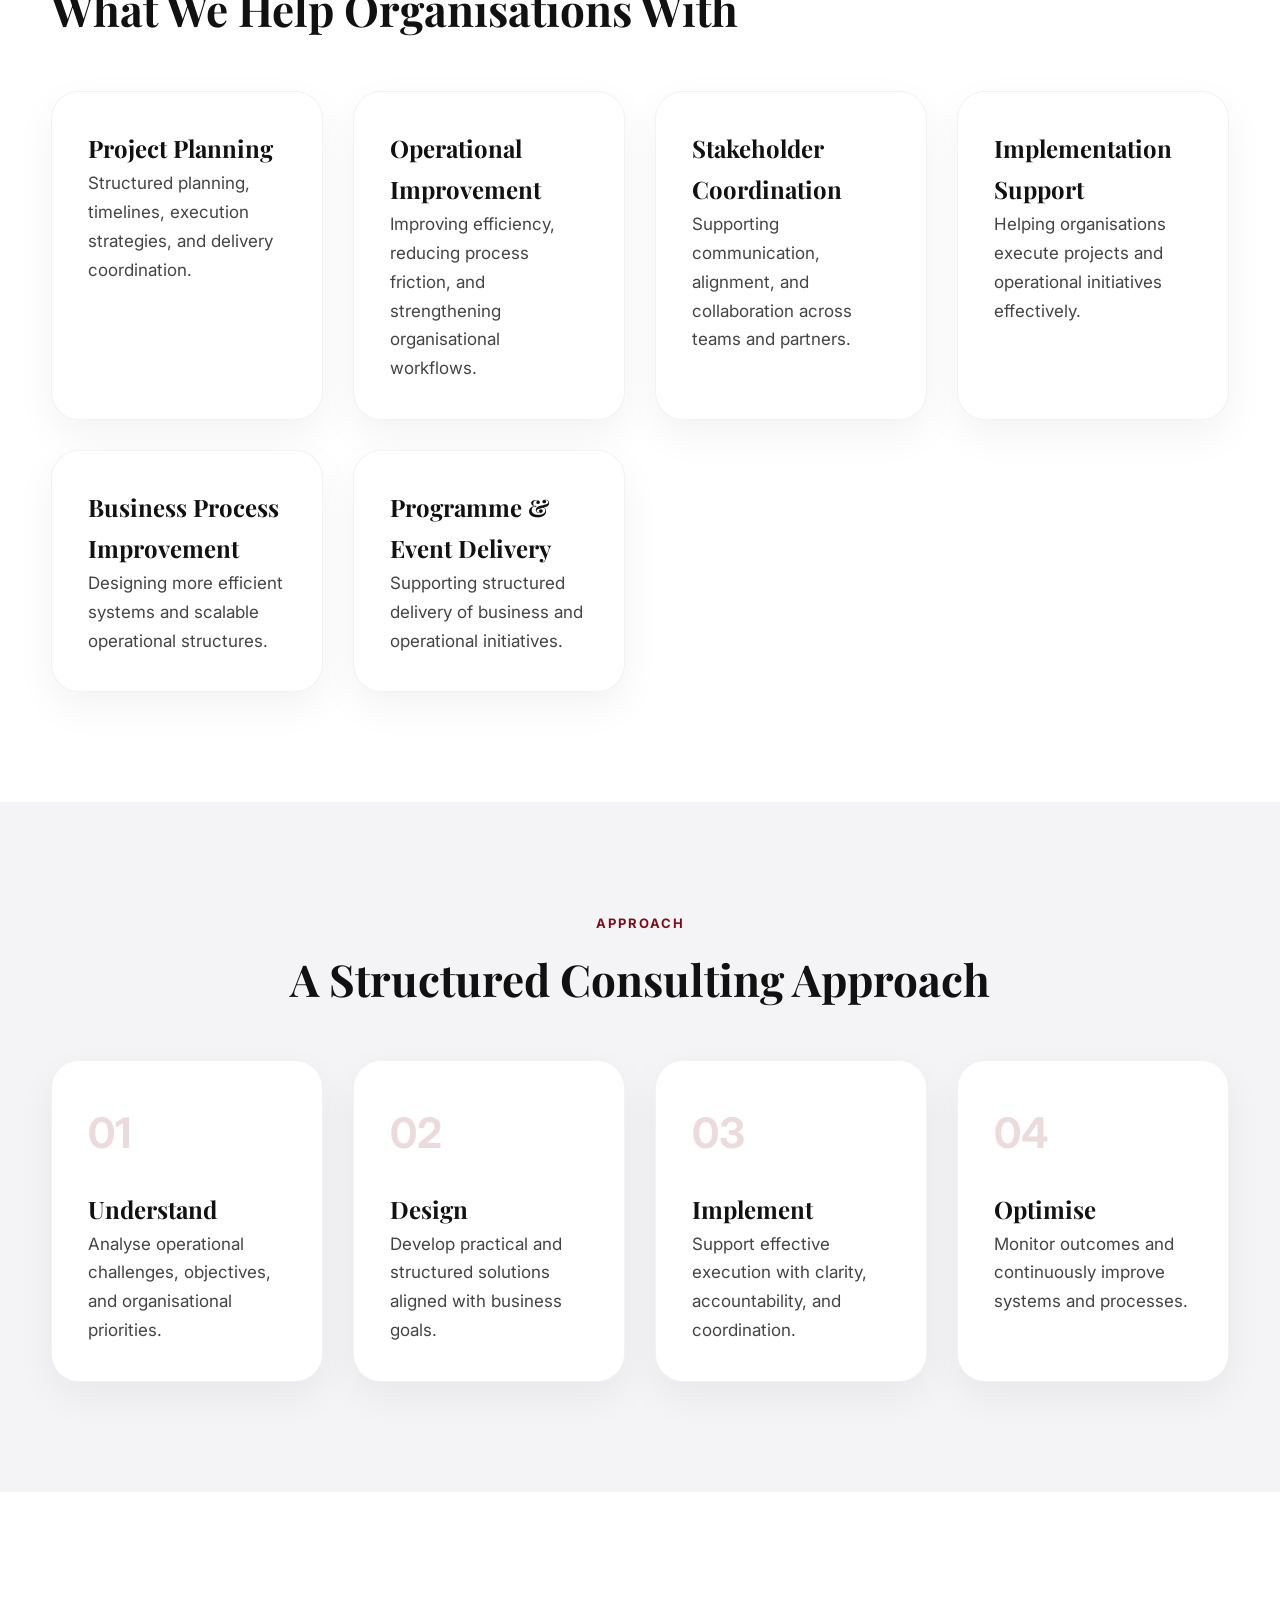
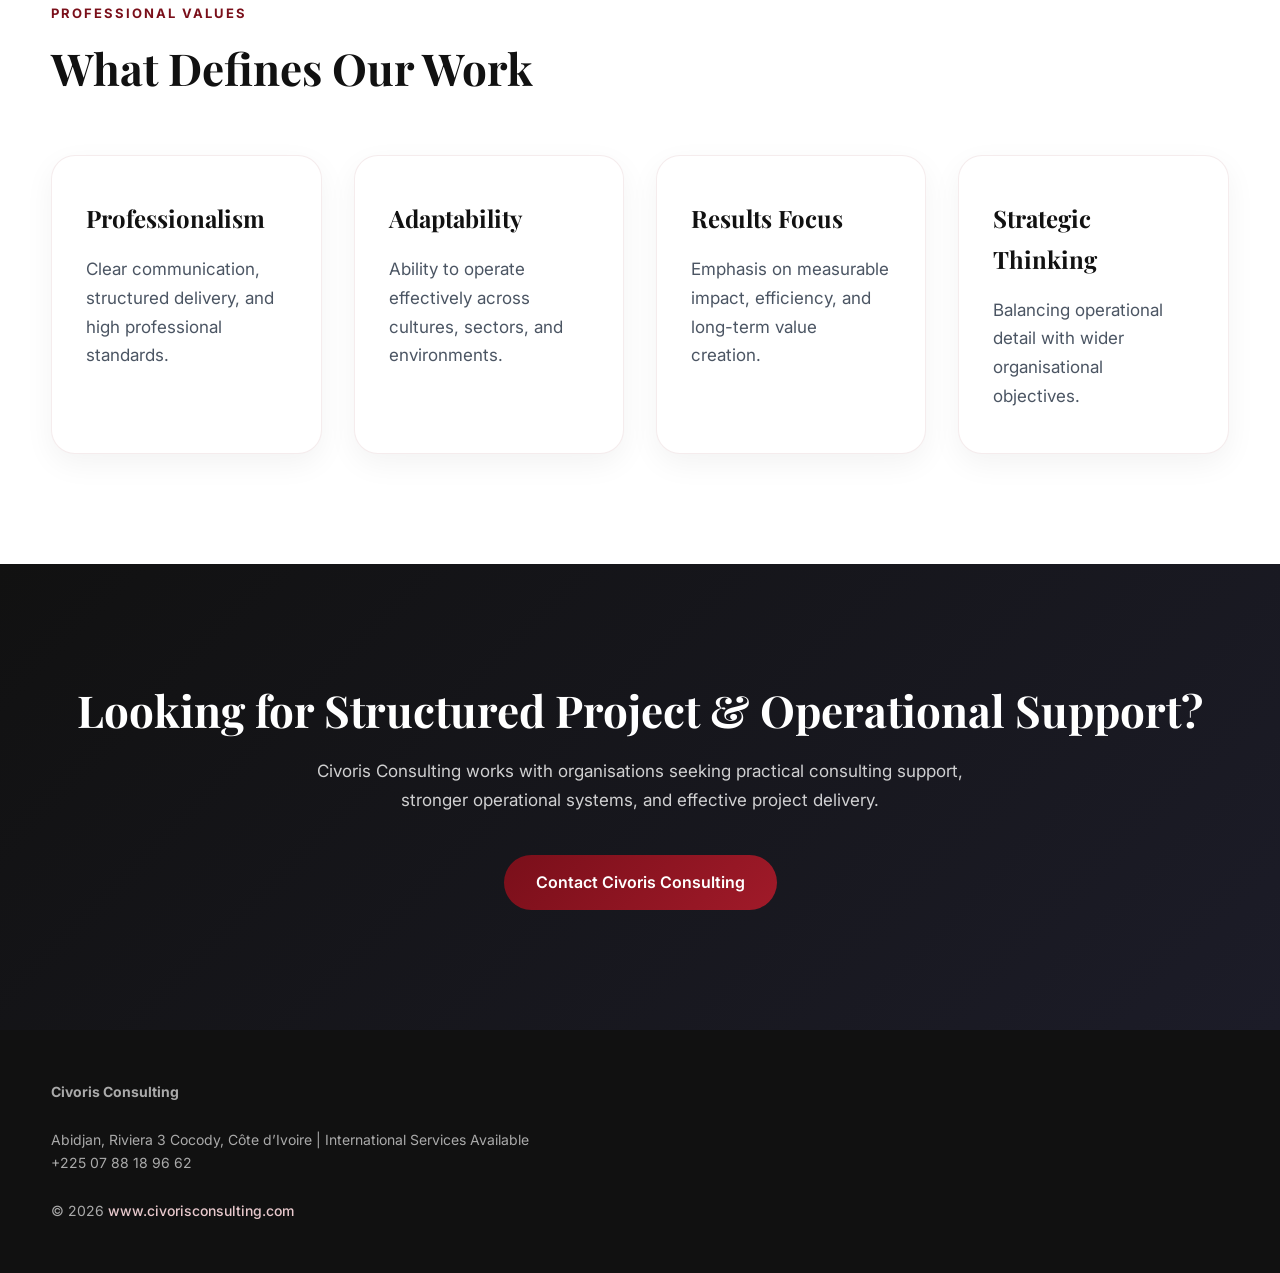
==== commit 124e6128: "About page bio replaced" ====
--- a/about/about.html
+++ b/about/about.html
@@ -18,7 +18,7 @@
 href="https://fonts.googleapis.com/css2?family=Inter:wght@300;400;500;600;700&family=Playfair+Display:wght@600;700&display=swap"
 rel="stylesheet">
 
-<link rel="stylesheet" href="style.css?v=2">
+<link rel="stylesheet" href="style.css?v=4">
 
 <link
 rel="icon"
@@ -326,25 +326,37 @@
 
 <p data-i18n="introText2">
 
-I'm Fulgence Mazie, though most people call me Clyde. As a Certified Project Management Professional (PMP®) and Chartered Manager (CMgr), holding a First-Class Honours degree in Business and Management from the University of Derby and a Master's degree in Development Studies and Diplomacy from Universitat Oberta de Catalunya, Spain, I've spent the past decade helping organisations solve complex challenges through strategic project management and business consulting.
+I'm Fulgence Mazie, though most people call me Clyde. As a Chartered Manager (CMgr MCMI) and Project Management Professional (PMP®), with a First-Class Honours degree in Business and Management from the University of Derby, and currently pursuing a master's degree in Development Studies and Diplomacy (On going) at the Universitat Oberta de Catalunya in Spain, I've spent the last decade helping organisations navigate complex challenges through strategic project management and business consulting.
 
 </p>
 
 <p data-i18n="introText3">
 
-My approach is centred on helping organisations navigate complexity by balancing structured governance with adaptive execution. Because I work across Agile, Scrum and Waterfall methodologies, I don't believe in one-size-fits-all frameworks. Instead, I tailor the approach to what your organisation actually needs. From meticulous planning and rigorous budget control to risk mitigation and stakeholder engagement, I help ensure strategic objectives are delivered on time, within scope and within budget. Ultimately, I specialise in transforming frustrating bottlenecks into streamlined, high-performing workflows.
+My approach is based on helping businesses handle complexity by balancing clear governance with room to adapt. Because I work across Agile approaches, including Scrum, as well as Waterfall and Hybrid methodologies, I don't believe in one-size-fits-all frameworks. Instead, I tailor the delivery strategy to what the organisation and the project actually need.
+
+</p>
+
+<p data-i18n="introText3b">
+
+Depending on the project, I use Agile and Scrum for service development, digital projects and operational improvements where requirements are likely to evolve through stakeholder feedback. I apply Waterfall when the scope, budget and technical requirements are clearly defined, such as in construction, regulatory implementation or infrastructure delivery. For major organisational transformations, I use a Hybrid approach that combines structured planning and financial control with iterative testing and continuous improvement.
+
+</p>
+
+<p data-i18n="introText3c">
+
+From thorough planning and risk mitigation to tight budget management and stakeholder engagement, I ensure projects are delivered on time, within scope, within budget and to a high standard. Ultimately, I specialise in turning frustrating bottlenecks into streamlined, high-performing workflows.
 
 </p>
 
 <p data-i18n="introText4">
 
-When I'm not optimising business systems or playing football, I apply that same diagnostic mindset to one of my hands-on hobbies: learning diesel mechanics. Whether I'm troubleshooting a high-pressure common rail injection system or fine-tuning a project timeline, I simply enjoy working out how complex pieces fit together to achieve peak performance.
+When I'm not optimising business systems or playing football, I apply that same diagnostic mindset to a hands-on hobby: learning diesel mechanics. Whether I'm troubleshooting a high-pressure common-rail injection system or fine-tuning a project timeline, I simply enjoy working out how complex components fit together to achieve peak performance.
 
 </p>
 
 <p data-i18n="introText5">
 
-If you're looking for a trusted partner to improve project delivery, streamline operations, or lead organisational change with confidence, I'd be delighted to discuss how Civoris Consulting can help you achieve your goals.
+If you're looking for a trusted partner to improve project delivery, streamline operations or lead organisational change with confidence, I'd be delighted to discuss how Civoris Consulting can help you achieve your goals.
 
 </p>
 
@@ -357,7 +369,7 @@
 </span>
 
 <div data-i18n="cred1">
-Years Experience
+Years' Experience
 </div>
 
 </div>
@@ -376,12 +388,12 @@
 
 <div class="credibility-item">
 
-<span>
-PMP®
+<span class="credibility-value-sm">
+PMP® & CMgr MCMI
 </span>
 
 <div data-i18n="cred3">
-Certified
+Professionally Certified
 </div>
 
 </div>
@@ -506,11 +518,11 @@
 <div class="value-box">
 
 <h3 data-i18n="qual4Title">
-Development Studies & Diplomacy
+Development Studies & Diplomacy (On going)
 </h3>
 
 <p data-i18n="qual4Text">
-Master's degree (M.A.) in Development Studies and Diplomacy from Universitat Oberta de Catalunya, Spain.
+Master's degree (M.A.) in Development Studies and Diplomacy (On going), from Universitat Oberta de Catalunya, Spain.
 </p>
 
 </div>
@@ -896,7 +908,7 @@
 
 </main>
 
-<script src="script.js?v=2"></script>
+<script src="script.js?v=4"></script>
 
 </body>
 </html>
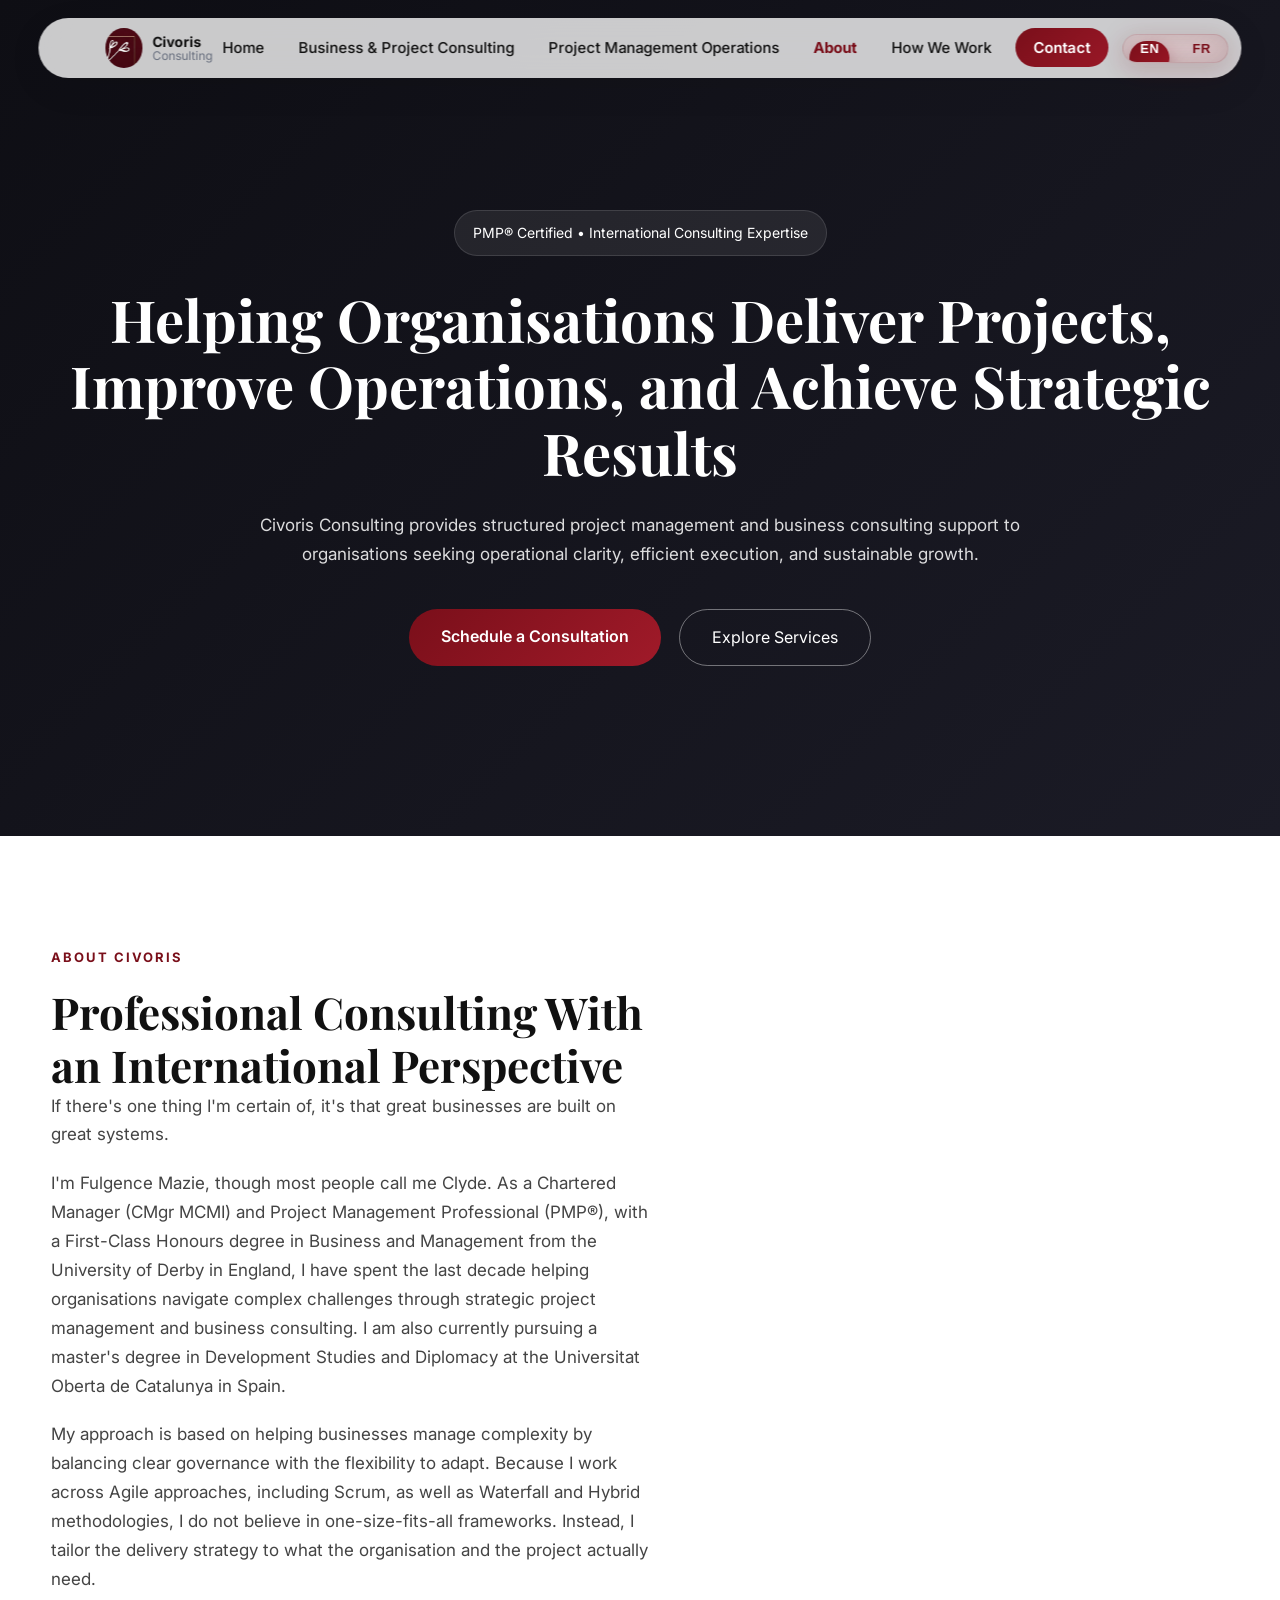
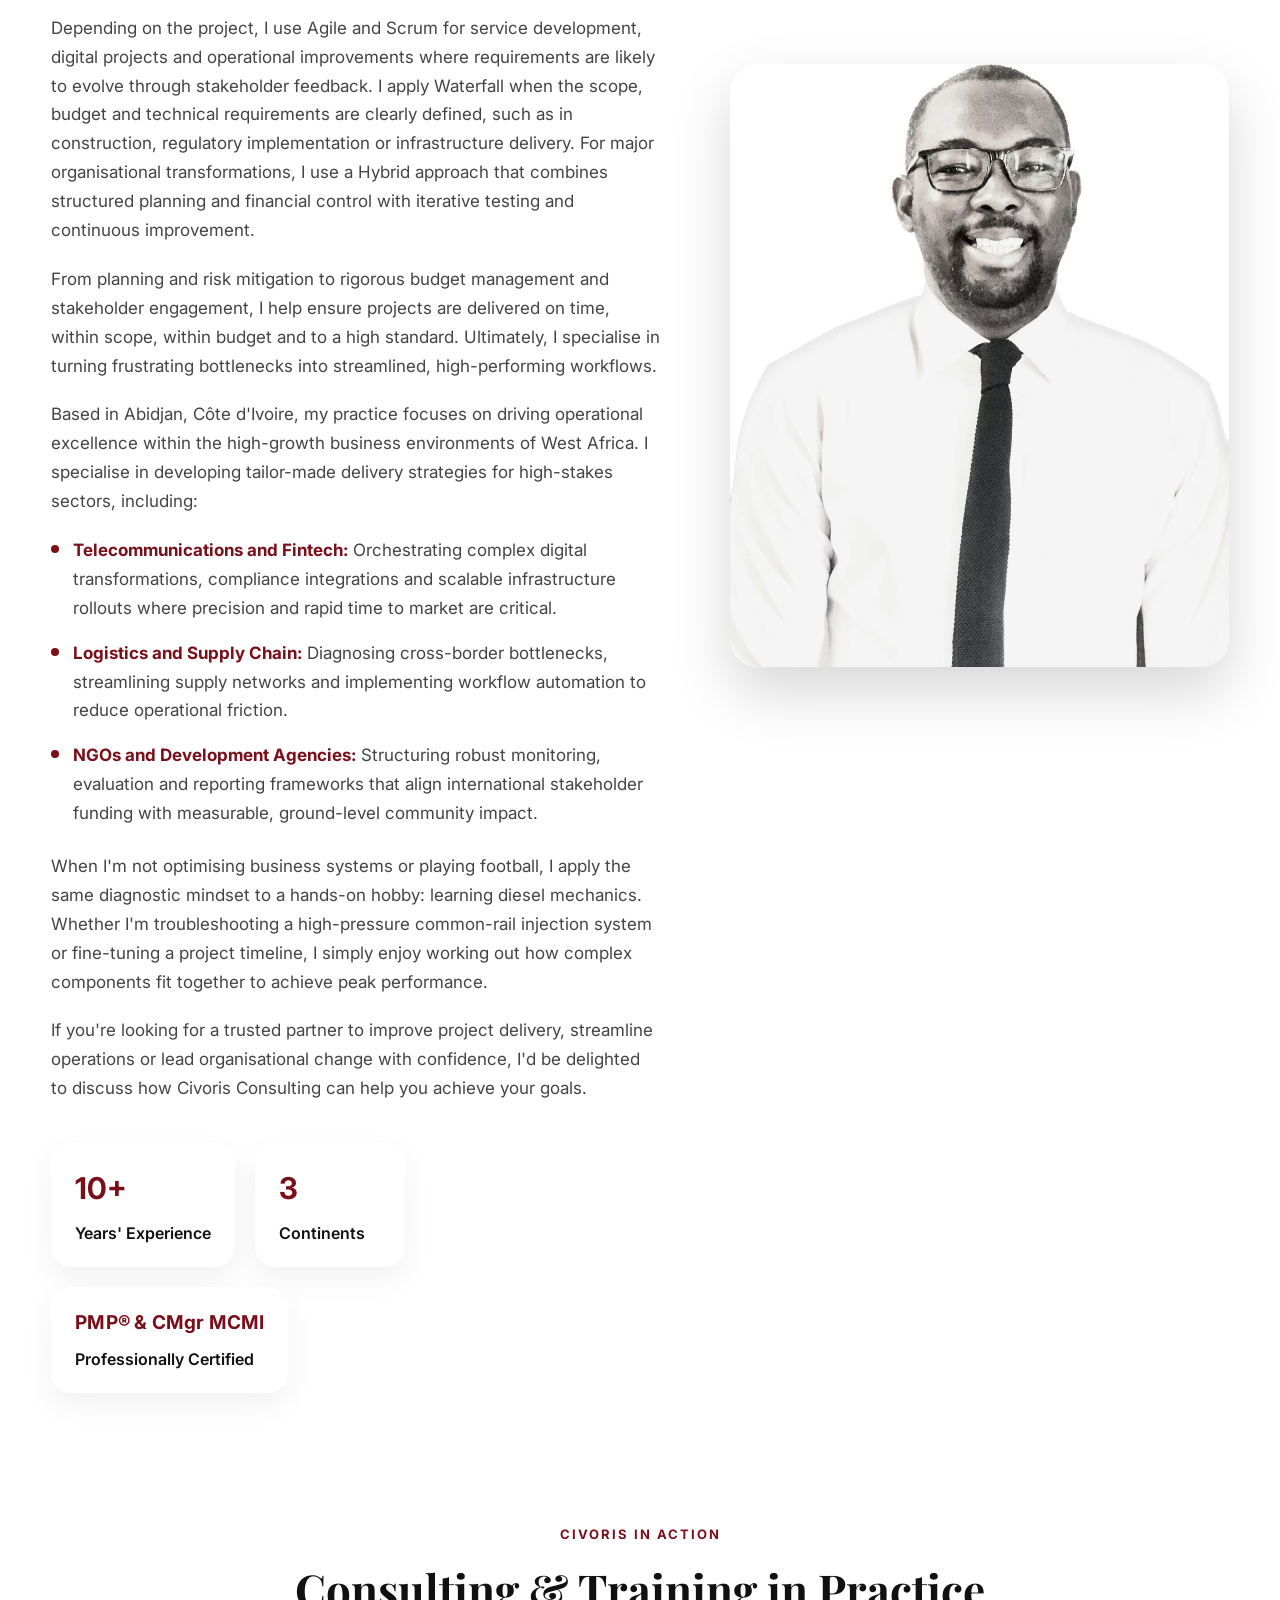
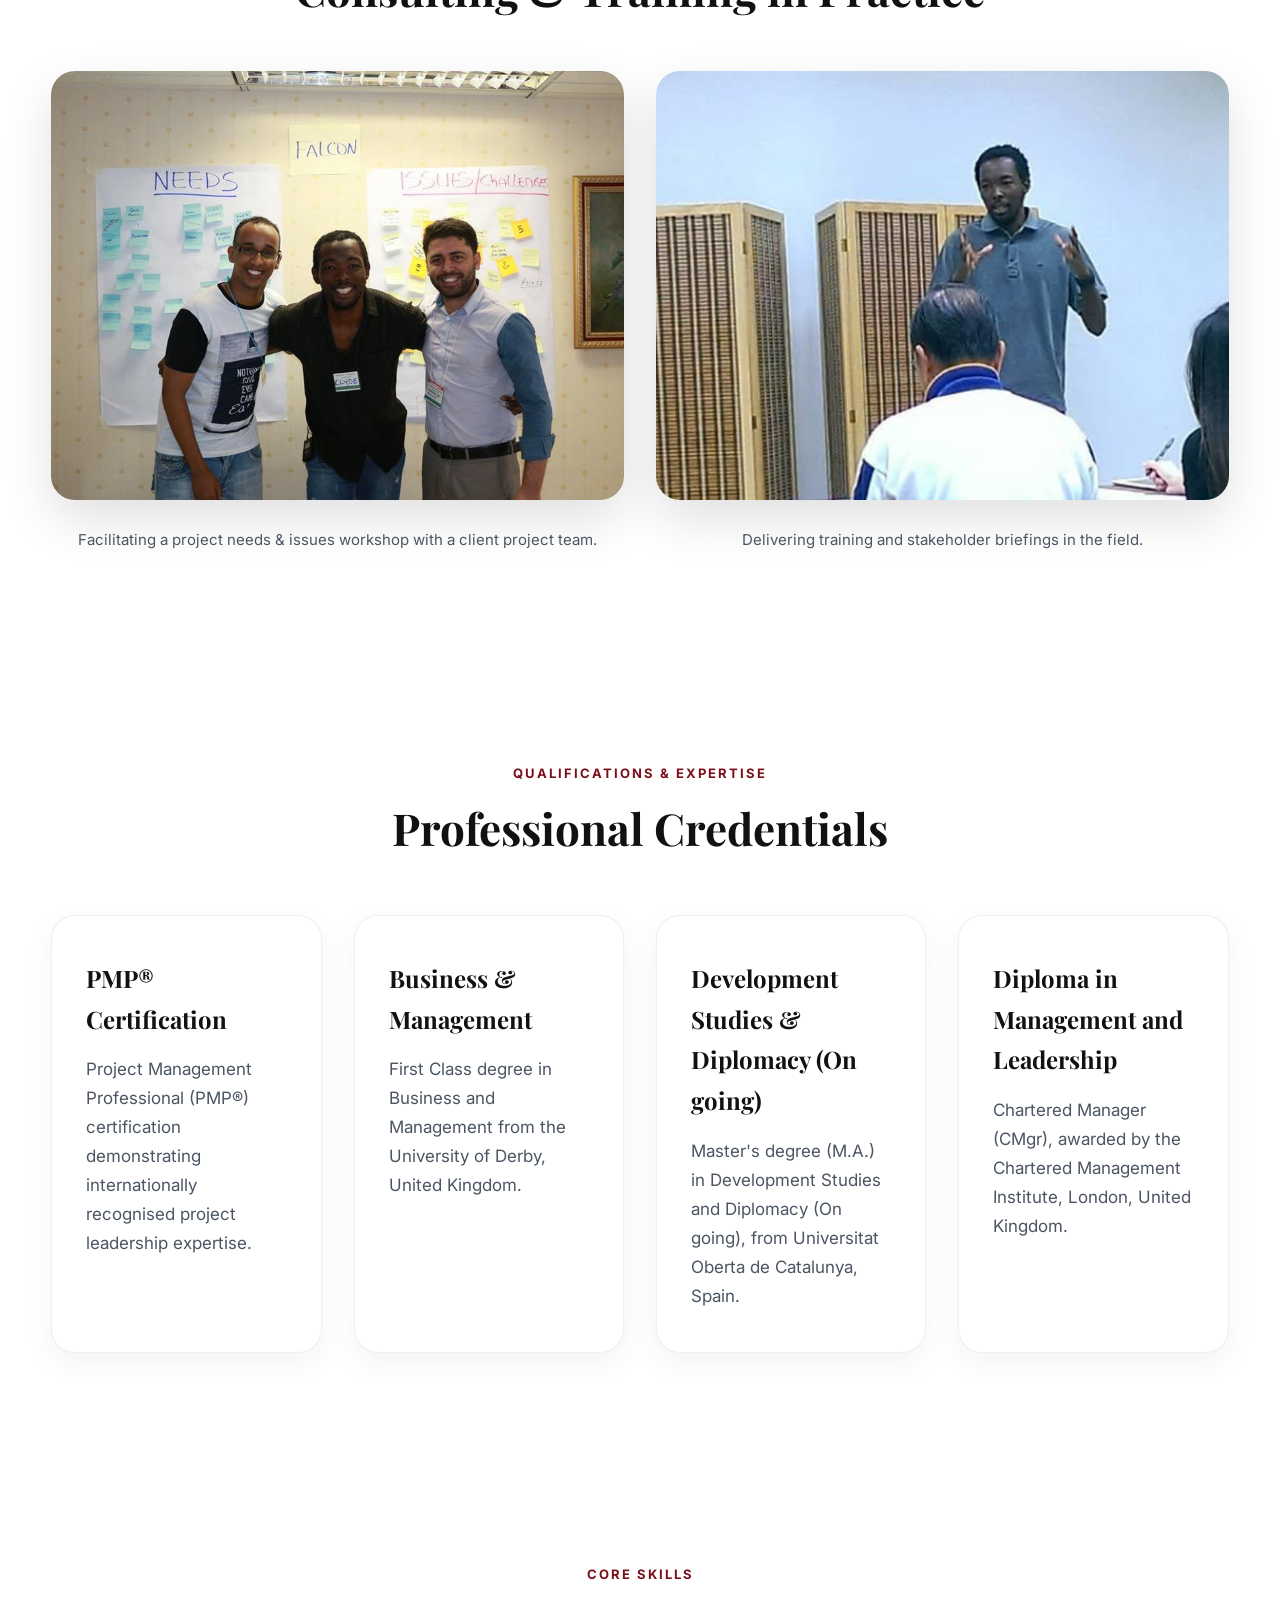
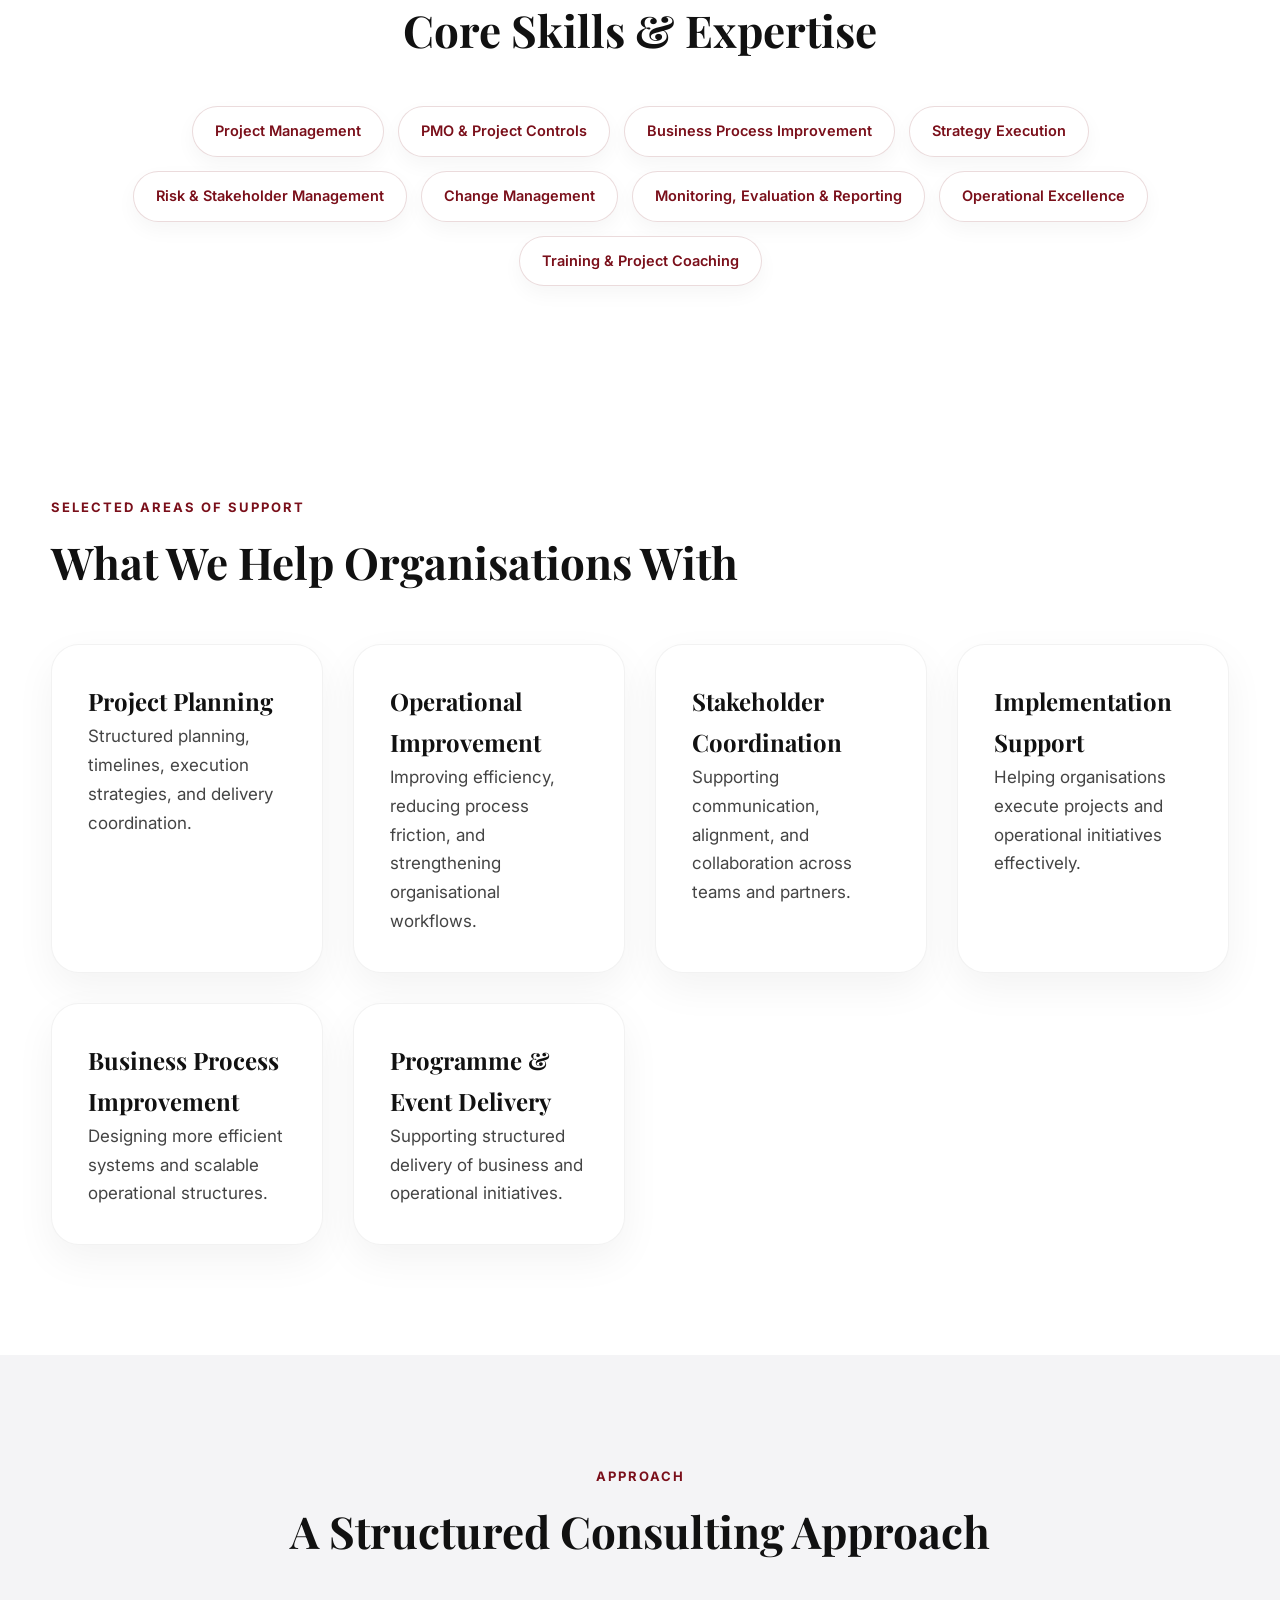
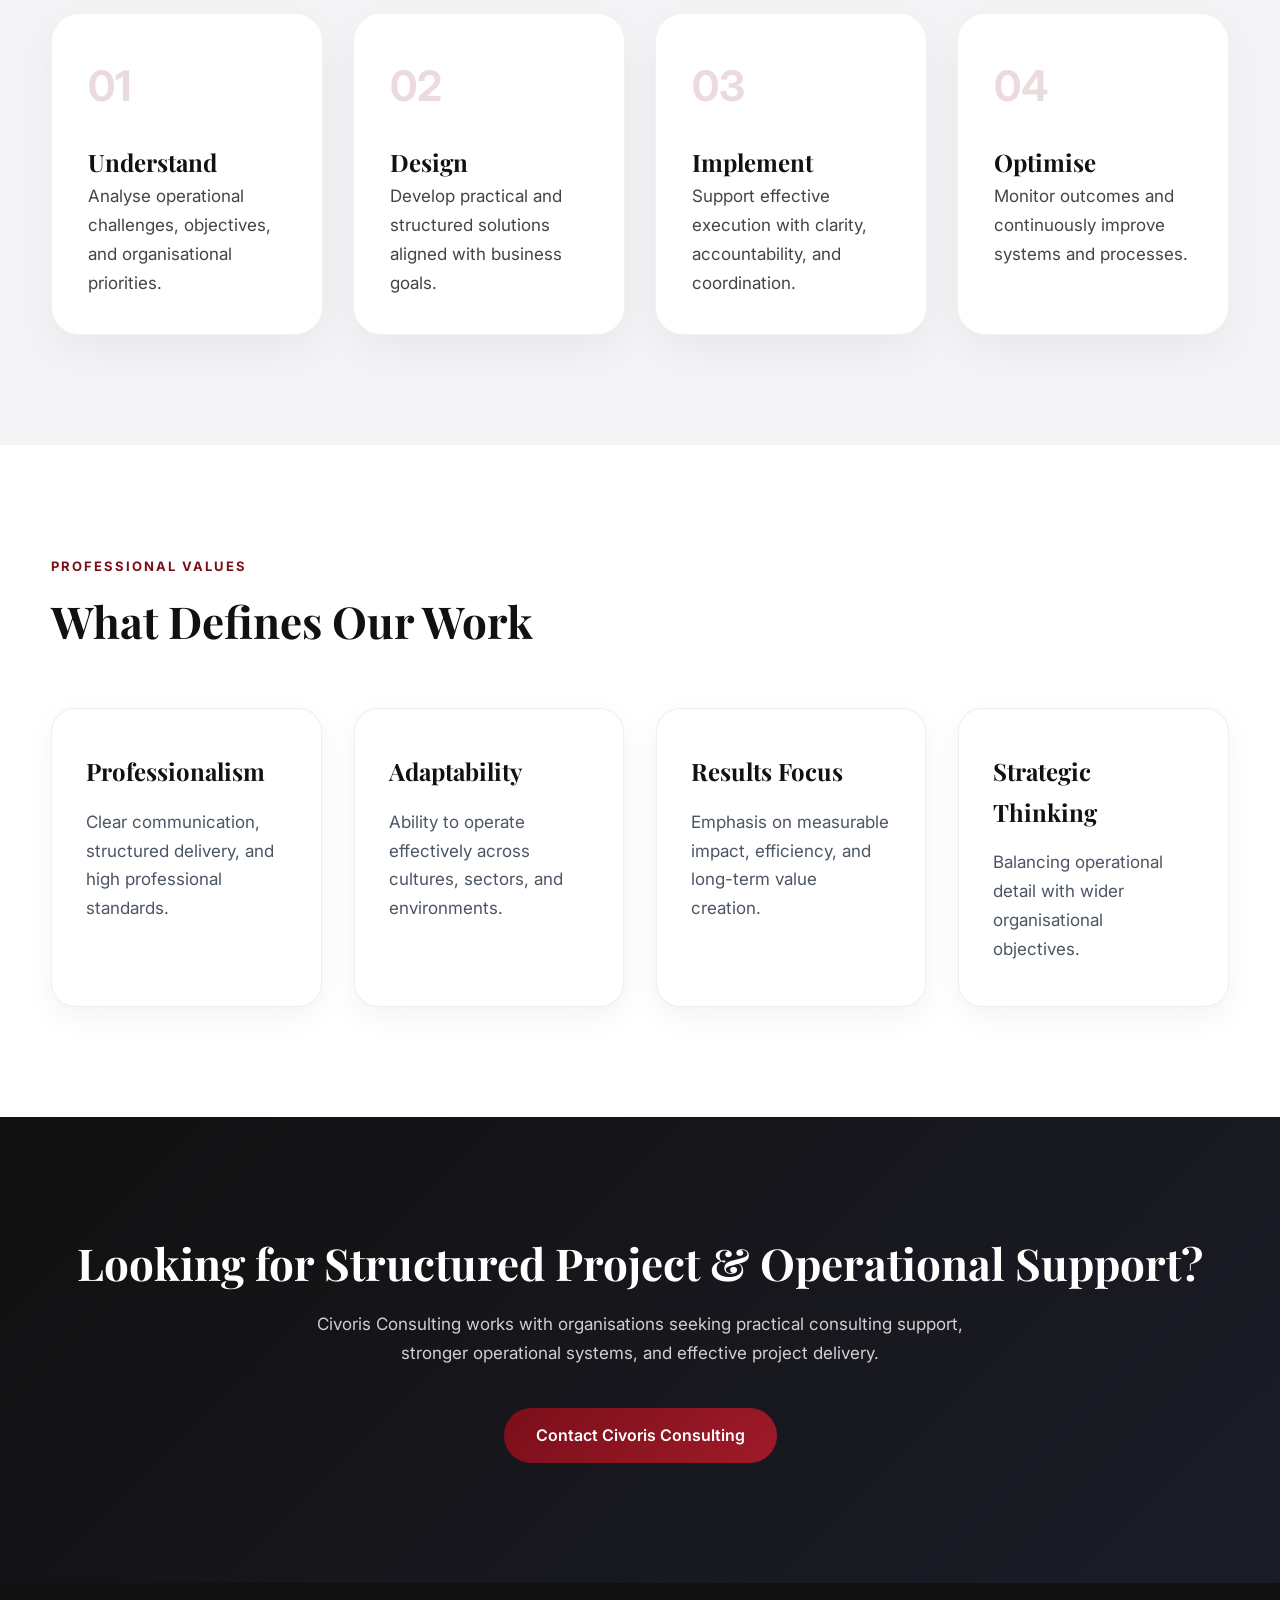
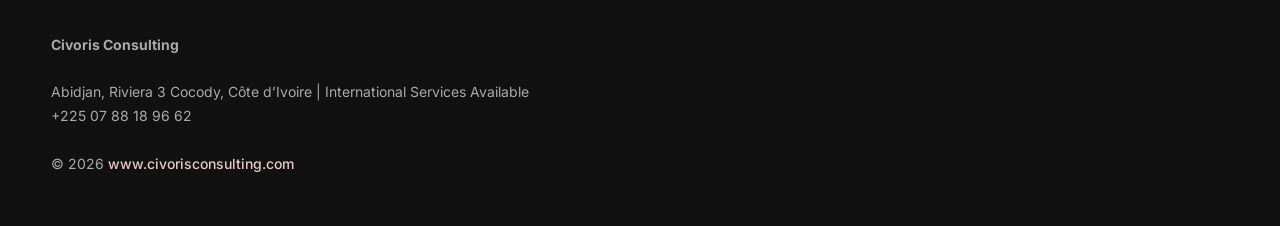
==== commit 620dbdc8: "About page bio updated" ====
--- a/about/about.html
+++ b/about/about.html
@@ -18,7 +18,7 @@
 href="https://fonts.googleapis.com/css2?family=Inter:wght@300;400;500;600;700&family=Playfair+Display:wght@600;700&display=swap"
 rel="stylesheet">
 
-<link rel="stylesheet" href="style.css?v=4">
+<link rel="stylesheet" href="style.css?v=5">
 
 <link
 rel="icon"
@@ -326,13 +326,13 @@
 
 <p data-i18n="introText2">
 
-I'm Fulgence Mazie, though most people call me Clyde. As a Chartered Manager (CMgr MCMI) and Project Management Professional (PMP®), with a First-Class Honours degree in Business and Management from the University of Derby, and currently pursuing a master's degree in Development Studies and Diplomacy (On going) at the Universitat Oberta de Catalunya in Spain, I've spent the last decade helping organisations navigate complex challenges through strategic project management and business consulting.
+I'm Fulgence Mazie, though most people call me Clyde. As a Chartered Manager (CMgr MCMI) and Project Management Professional (PMP®), with a First-Class Honours degree in Business and Management from the University of Derby in England, I have spent the last decade helping organisations navigate complex challenges through strategic project management and business consulting. I am also currently pursuing a master's degree in Development Studies and Diplomacy at the Universitat Oberta de Catalunya in Spain.
 
 </p>
 
 <p data-i18n="introText3">
 
-My approach is based on helping businesses handle complexity by balancing clear governance with room to adapt. Because I work across Agile approaches, including Scrum, as well as Waterfall and Hybrid methodologies, I don't believe in one-size-fits-all frameworks. Instead, I tailor the delivery strategy to what the organisation and the project actually need.
+My approach is based on helping businesses manage complexity by balancing clear governance with the flexibility to adapt. Because I work across Agile approaches, including Scrum, as well as Waterfall and Hybrid methodologies, I do not believe in one-size-fits-all frameworks. Instead, I tailor the delivery strategy to what the organisation and the project actually need.
 
 </p>
 
@@ -344,13 +344,38 @@
 
 <p data-i18n="introText3c">
 
-From thorough planning and risk mitigation to tight budget management and stakeholder engagement, I ensure projects are delivered on time, within scope, within budget and to a high standard. Ultimately, I specialise in turning frustrating bottlenecks into streamlined, high-performing workflows.
-
-</p>
+From planning and risk mitigation to rigorous budget management and stakeholder engagement, I help ensure projects are delivered on time, within scope, within budget and to a high standard. Ultimately, I specialise in turning frustrating bottlenecks into streamlined, high-performing workflows.
+
+</p>
+
+<p data-i18n="introText3d">
+
+Based in Abidjan, Côte d'Ivoire, my practice focuses on driving operational excellence within the high-growth business environments of West Africa. I specialise in developing tailor-made delivery strategies for high-stakes sectors, including:
+
+</p>
+
+<ul class="sector-list">
+
+<li class="sector-item">
+<strong data-i18n="sector1Name">Telecommunications and Fintech:</strong>
+<span data-i18n="sector1Desc"> Orchestrating complex digital transformations, compliance integrations and scalable infrastructure rollouts where precision and rapid time to market are critical.</span>
+</li>
+
+<li class="sector-item">
+<strong data-i18n="sector2Name">Logistics and Supply Chain:</strong>
+<span data-i18n="sector2Desc"> Diagnosing cross-border bottlenecks, streamlining supply networks and implementing workflow automation to reduce operational friction.</span>
+</li>
+
+<li class="sector-item">
+<strong data-i18n="sector3Name">NGOs and Development Agencies:</strong>
+<span data-i18n="sector3Desc"> Structuring robust monitoring, evaluation and reporting frameworks that align international stakeholder funding with measurable, ground-level community impact.</span>
+</li>
+
+</ul>
 
 <p data-i18n="introText4">
 
-When I'm not optimising business systems or playing football, I apply that same diagnostic mindset to a hands-on hobby: learning diesel mechanics. Whether I'm troubleshooting a high-pressure common-rail injection system or fine-tuning a project timeline, I simply enjoy working out how complex components fit together to achieve peak performance.
+When I'm not optimising business systems or playing football, I apply the same diagnostic mindset to a hands-on hobby: learning diesel mechanics. Whether I'm troubleshooting a high-pressure common-rail injection system or fine-tuning a project timeline, I simply enjoy working out how complex components fit together to achieve peak performance.
 
 </p>
 
@@ -908,7 +933,7 @@
 
 </main>
 
-<script src="script.js?v=4"></script>
+<script src="script.js?v=5"></script>
 
 </body>
 </html>
--- a/about/style.css
+++ b/about/style.css
@@ -613,6 +613,69 @@
 
 }
 
+.intro-text p{
+
+margin-bottom:20px;
+
+}
+
+.intro-text p:last-of-type{
+
+margin-bottom:0;
+
+}
+
+.sector-list{
+
+list-style:none;
+
+margin:4px 0 24px;
+
+padding:0;
+
+display:flex;
+flex-direction:column;
+gap:16px;
+
+}
+
+.sector-item{
+
+position:relative;
+
+padding-left:22px;
+
+font-size:17px;
+color:#444;
+line-height:1.7;
+
+}
+
+.sector-item::before{
+
+content:"";
+
+position:absolute;
+
+left:0;
+top:9px;
+
+width:8px;
+height:8px;
+
+border-radius:50%;
+
+background:var(--burgundy);
+
+}
+
+.sector-item strong{
+
+color:var(--burgundy);
+font-weight:700;
+
+}
+
 .section-tag{
 
 font-size:13px;
@@ -684,6 +747,13 @@
 color:var(--burgundy);
 
 margin-bottom:6px;
+
+}
+
+.credibility-item span.credibility-value-sm{
+
+font-size:19px;
+letter-spacing:.2px;
 
 }
 
@@ -1034,6 +1104,7 @@
   color:#ffffff;
   text-decoration:underline;
 }
+
 /* ANIMATION */
 
 .fade-in{
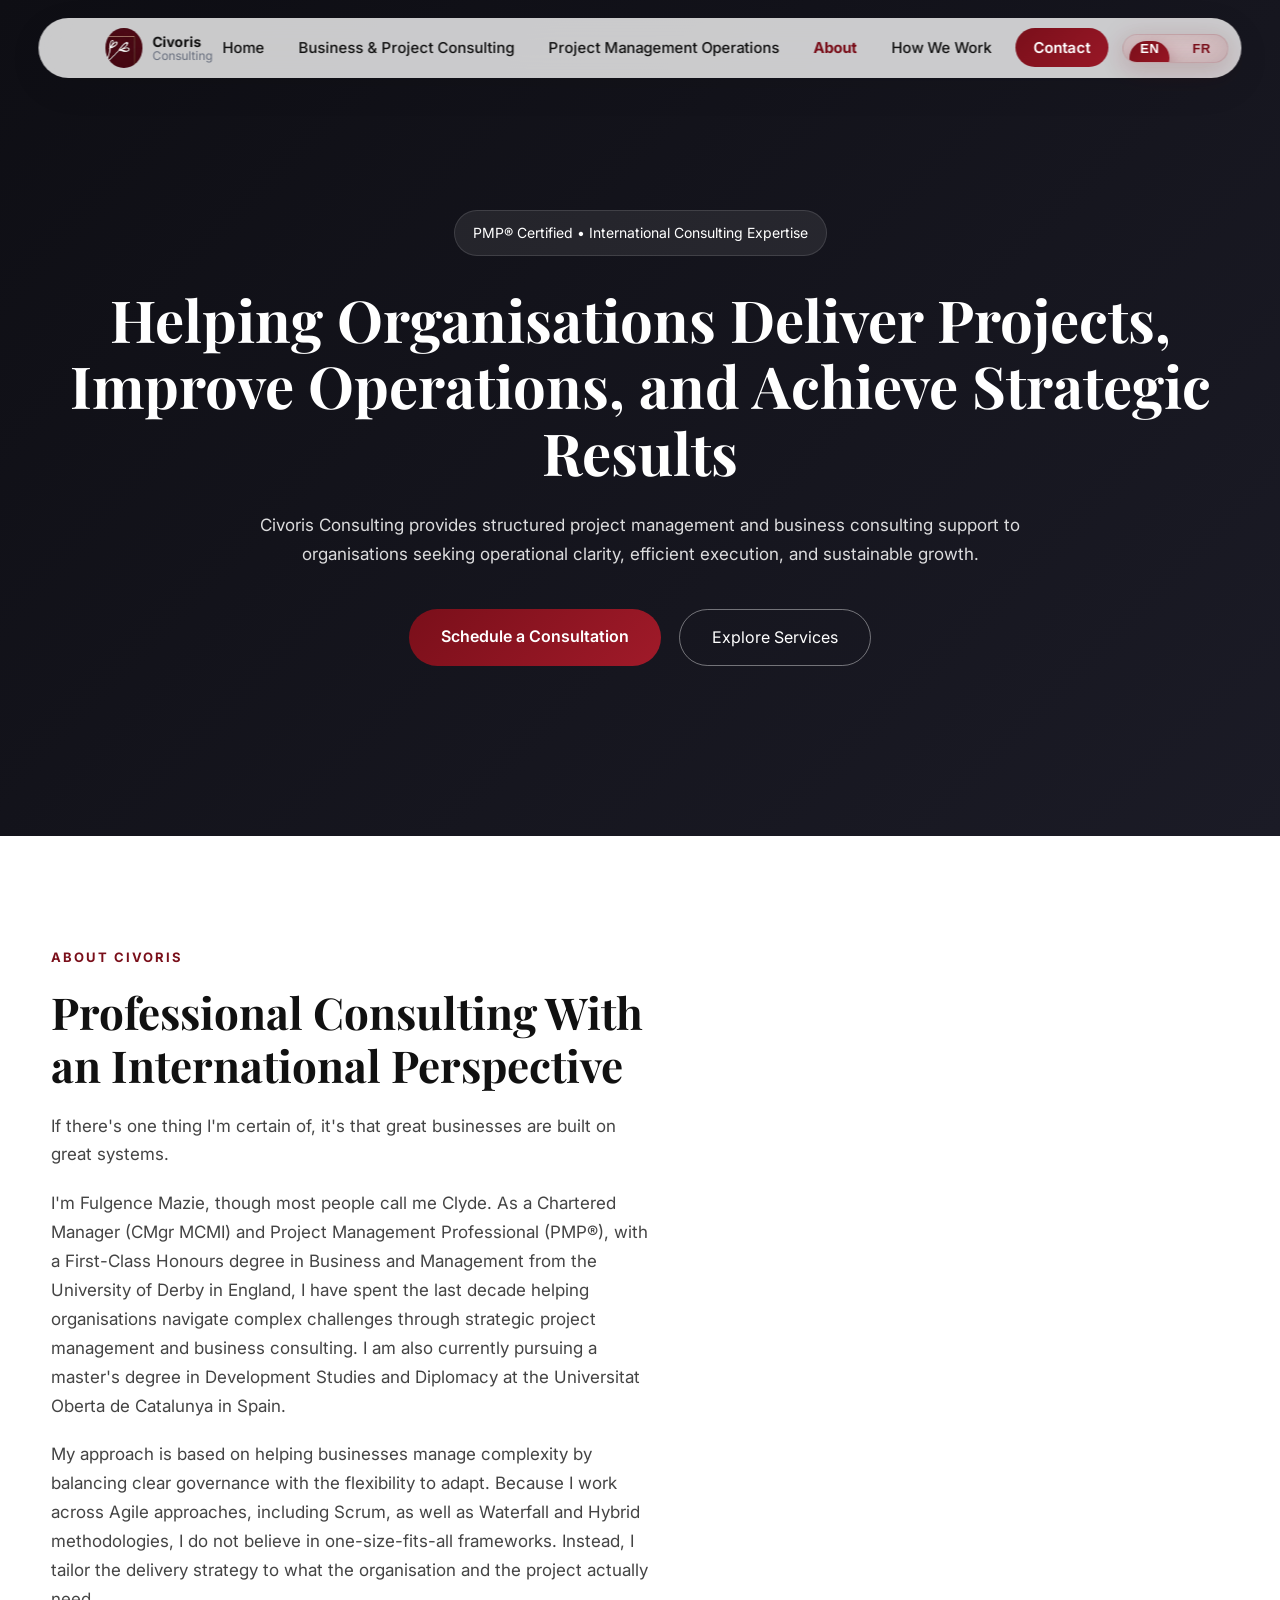
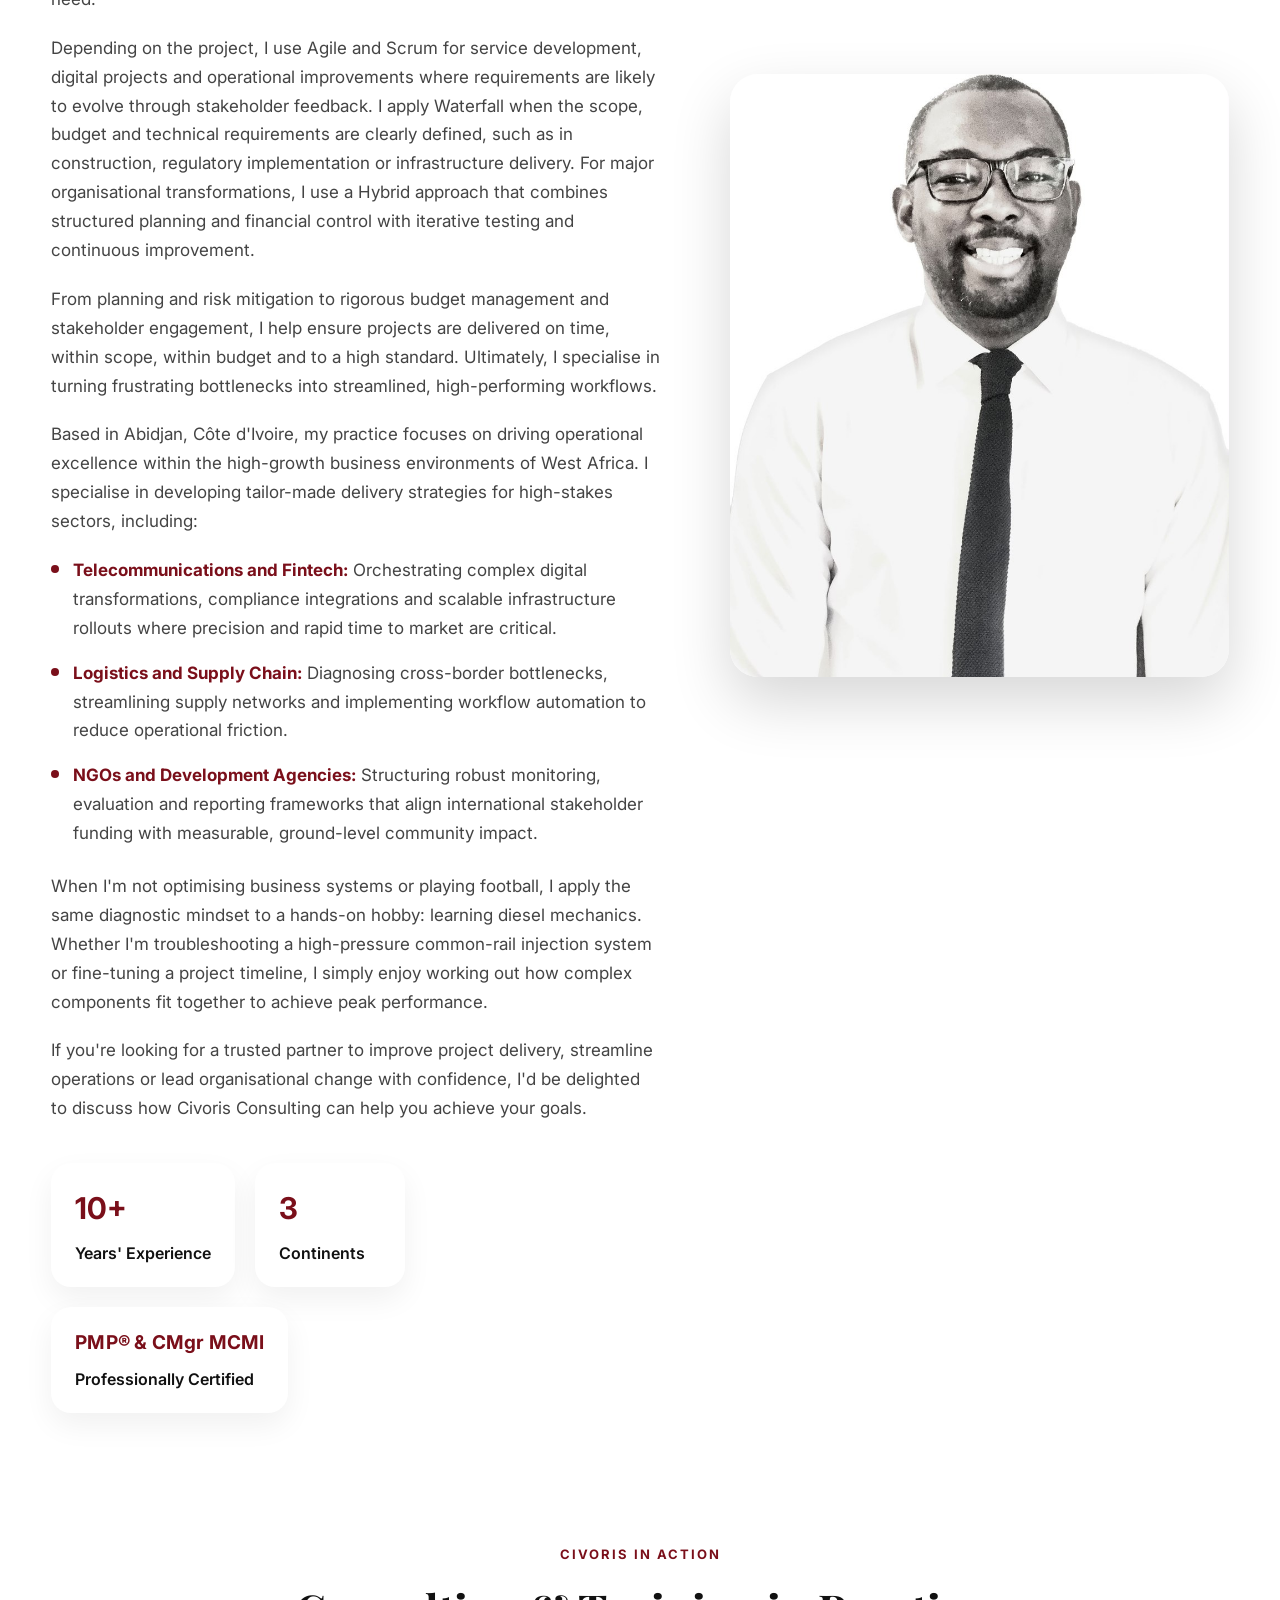
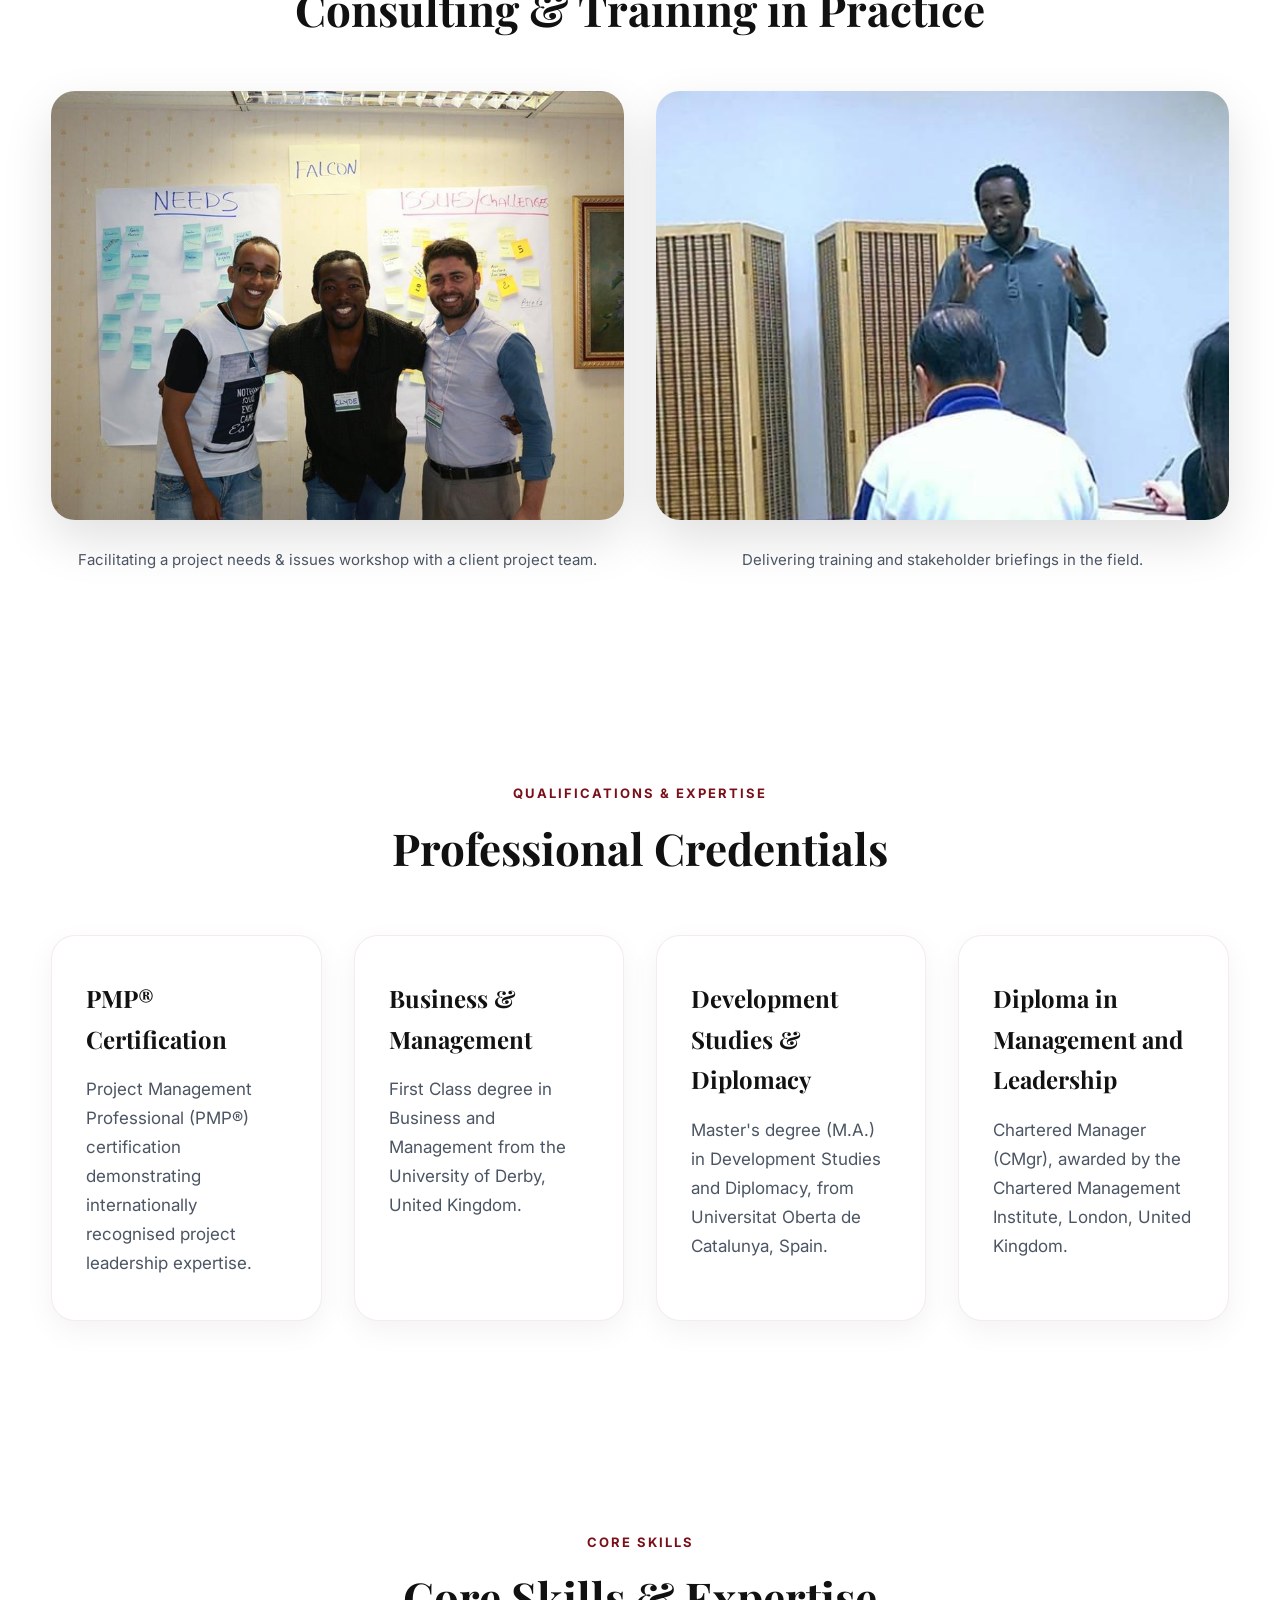
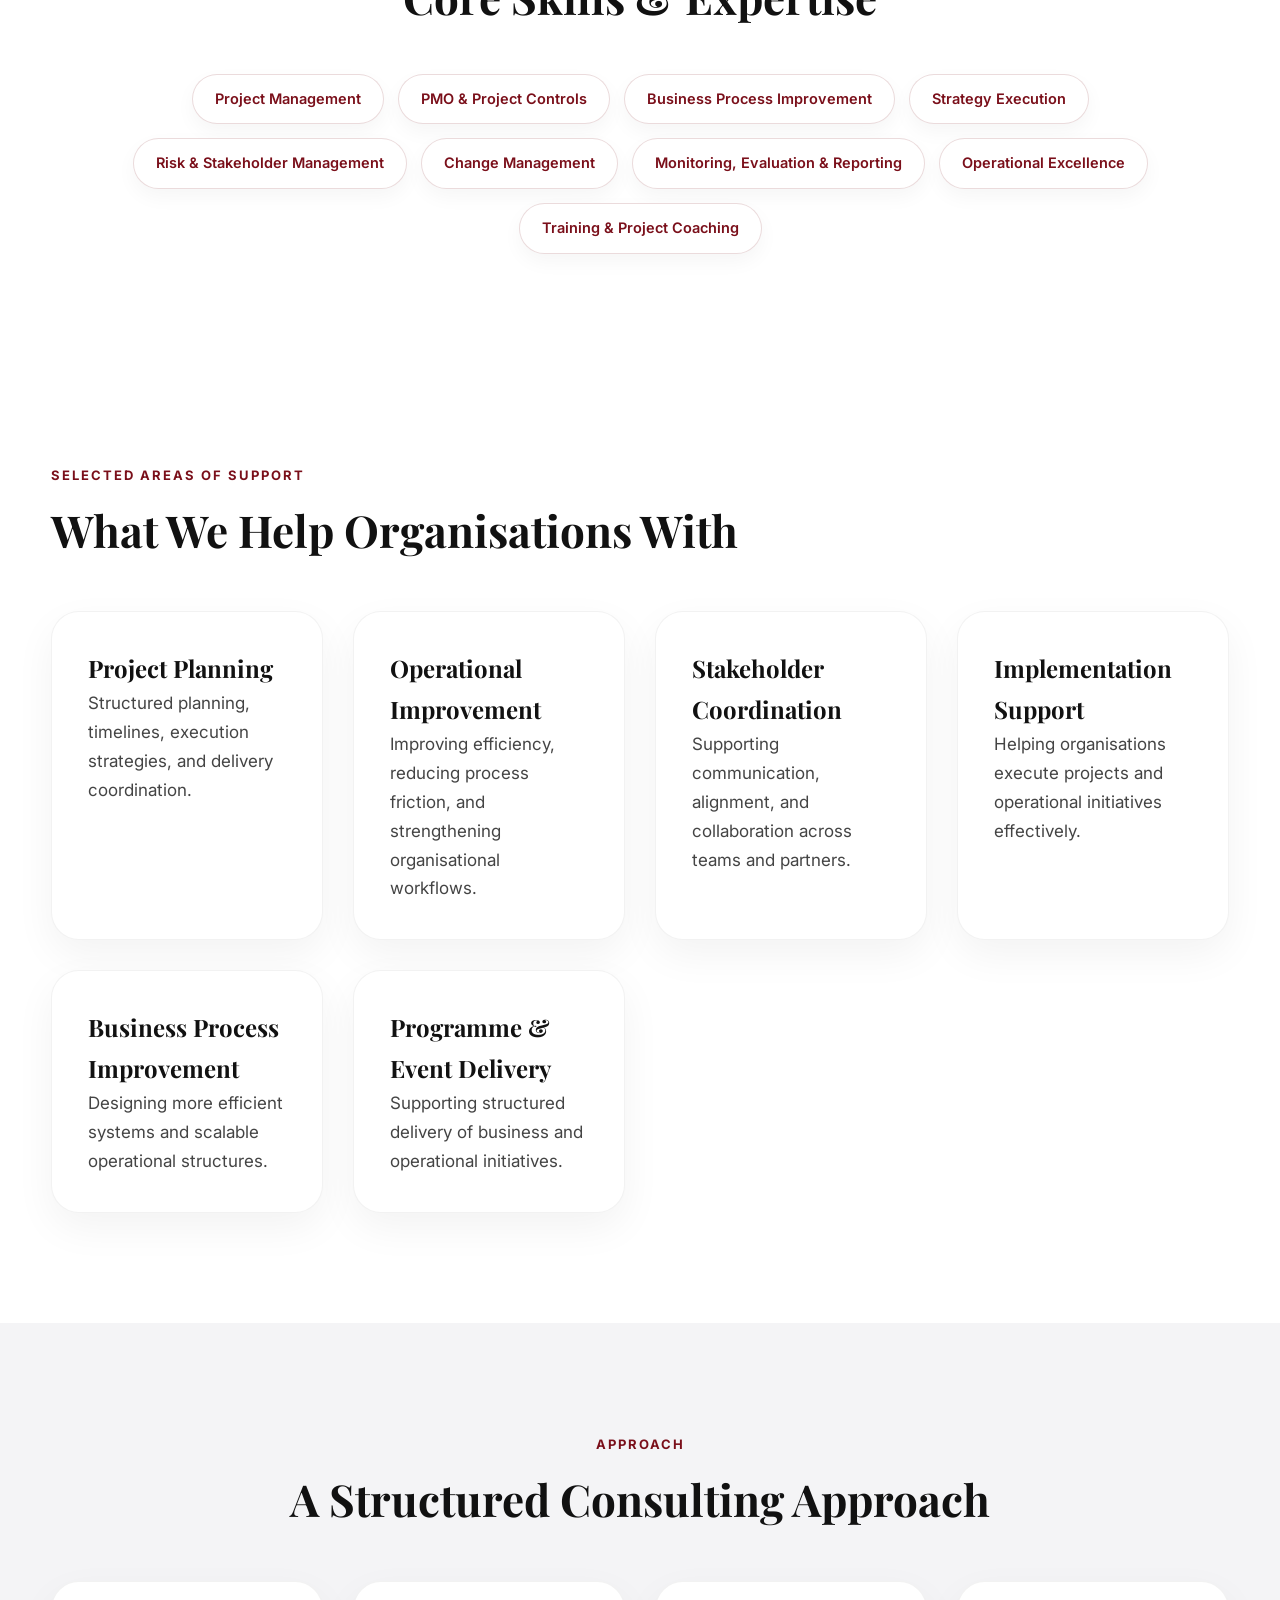
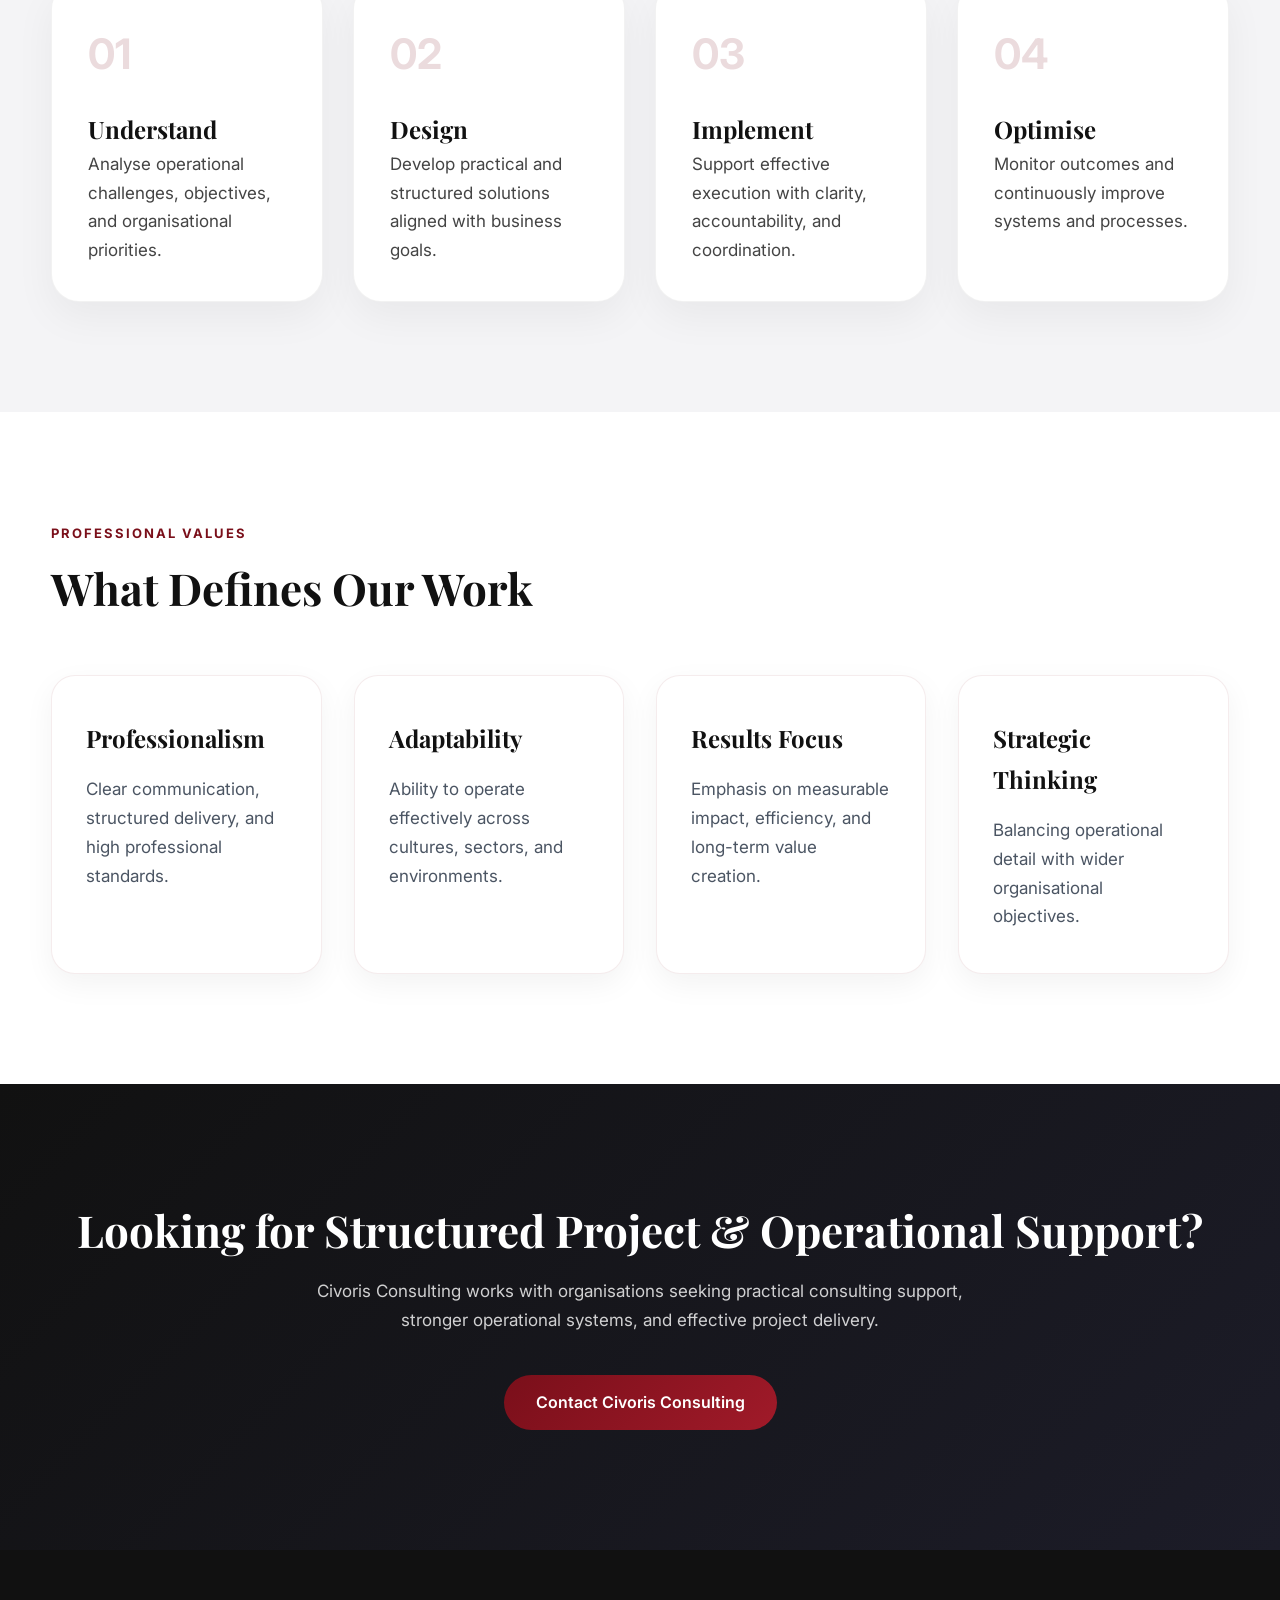
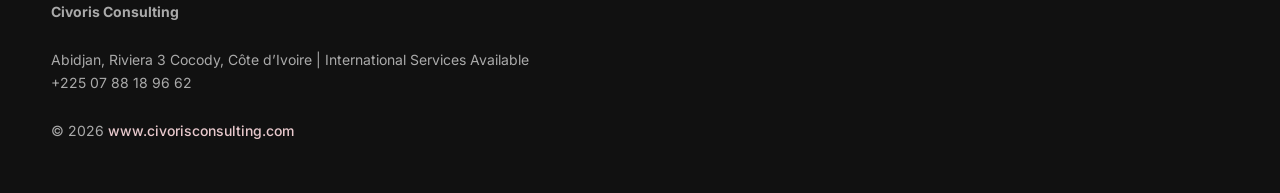
==== commit f2935bdc: "About page spaces  updated" ====
--- a/about/about.html
+++ b/about/about.html
@@ -543,11 +543,11 @@
 <div class="value-box">
 
 <h3 data-i18n="qual4Title">
-Development Studies & Diplomacy (On going)
+Development Studies & Diplomacy
 </h3>
 
 <p data-i18n="qual4Text">
-Master's degree (M.A.) in Development Studies and Diplomacy (On going), from Universitat Oberta de Catalunya, Spain.
+Master's degree (M.A.) in Development Studies and Diplomacy, from Universitat Oberta de Catalunya, Spain.
 </p>
 
 </div>
--- a/about/style.css
+++ b/about/style.css
@@ -613,6 +613,12 @@
 
 }
 
+.intro-text h2{
+
+margin-bottom:20px;
+
+}
+
 .intro-text p{
 
 margin-bottom:20px;
